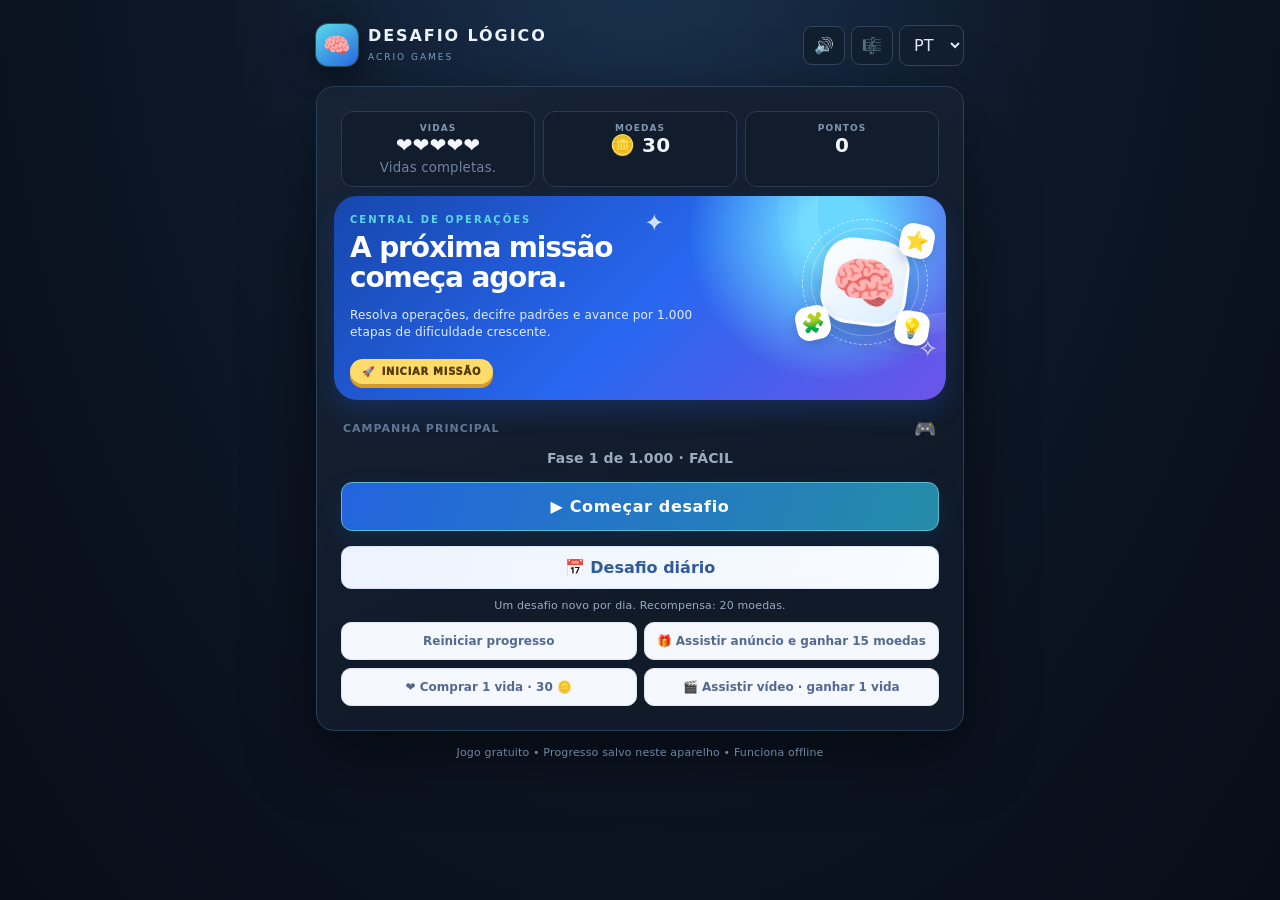
==== projetos/desafio-logico/index.html @ e04dd83b "Corrige JavaScript do Desafio Lógico para reativar os botões" ====
<!doctype html>
<html lang="pt-BR"><head>
<meta charset="utf-8"><meta name="viewport" content="width=device-width,initial-scale=1,maximum-scale=1,user-scalable=no,viewport-fit=cover">
<meta name="theme-color" content="#101b3d"><title>Desafio Lógico</title>
<style>
:root{--navy:#101b3d;--blue:#2867f0;--cyan:#73d5ff;--paper:#f3f6ff;--ink:#172344;--muted:#71809f;--green:#1caa76;--red:#e65b68}
*{box-sizing:border-box}body{margin:0;background:linear-gradient(145deg,#101b3d,#172d62 55%,#214b91);font-family:system-ui,-apple-system,Segoe UI,sans-serif;color:white;min-height:100vh}
button,select{font:inherit}button{border:0;cursor:pointer}.shell{max-width:620px;margin:auto;padding:18px 16px calc(24px + env(safe-area-inset-bottom))}.top{display:flex;align-items:center;justify-content:space-between;margin-bottom:18px}.brand{display:flex;align-items:center;gap:10px}.logo{width:42px;height:42px;border-radius:14px;background:linear-gradient(135deg,#73d5ff,#2867f0);display:grid;place-items:center;font-size:22px;box-shadow:0 8px 24px #07132d66}.brand b{display:block;font-size:17px;letter-spacing:.3px}.brand small{color:#b9c9ef;font-size:11px;letter-spacing:1.5px}.lang{background:#ffffff18;color:white;border:1px solid #ffffff35;border-radius:12px;padding:9px 10px}.panel{background:linear-gradient(160deg,#fff,#f1f5ff);color:var(--ink);border:1px solid #ffffffaa;border-radius:28px;padding:21px;box-shadow:0 18px 45px #07132d55}.stats{display:grid;grid-template-columns:repeat(3,1fr);gap:9px;margin-bottom:18px}.stat{background:linear-gradient(145deg,#eaf1ff,#dce8ff);border:1px solid #d4e1ff;border-radius:17px;padding:11px 8px;text-align:center;box-shadow:inset 0 1px #fff}.stat span{display:block;color:var(--muted);font-size:11px}.stat strong{font-size:19px}.screen{display:none}.screen.active{display:block}.eyebrow{font-size:11px;letter-spacing:1.4px;color:var(--blue);font-weight:800}.title{font-size:27px;line-height:1.1;margin:7px 0 8px}.sub{color:var(--muted);font-size:14px;line-height:1.5}.levels{display:grid;gap:10px;margin:22px 0}.level{padding:16px;border-radius:18px;background:linear-gradient(110deg,#fff,#f4f7ff);border:1.5px solid #dce5ff;text-align:left;color:var(--ink);display:flex;justify-content:space-between;align-items:center;box-shadow:0 5px 14px #243e7510;transition:transform .16s,box-shadow .16s}.level:hover{transform:translateY(-2px);box-shadow:0 9px 20px #243e7520}.level strong{display:block}.level small{color:var(--muted)}.level:active,.answer:active,.primary:active{transform:scale(.98)}.primary{width:100%;background:linear-gradient(110deg,#2867f0,#4388ff);color:white;padding:15px;border-radius:15px;font-weight:800;box-shadow:0 8px 18px #2867f044}.secondary{background:#e8eeff;color:#2454bc;padding:12px 14px;border-radius:13px;font-weight:700}.question-head{display:flex;justify-content:space-between;align-items:center;margin-bottom:14px}.progress{height:7px;background:#dce5f8;border-radius:10px;overflow:hidden;margin:12px 0 20px}.progress i{display:block;height:100%;background:linear-gradient(90deg,#2867f0,#70d4ff);width:0}.question{font-size:22px;line-height:1.4;font-weight:850;margin:14px 0 22px;padding:18px;border-radius:18px;background:linear-gradient(135deg,#eaf2ff,#f5f8ff);border:1px solid #dce7ff}.answers{display:grid;gap:10px}.answer{background:#fff;border:1.5px solid #dce5ff;color:var(--ink);border-radius:16px;padding:15px;text-align:left;font-weight:700;display:flex;gap:11px;align-items:center;box-shadow:0 4px 10px #203d7010;transition:transform .14s,border-color .14s}.answer:hover{transform:translateY(-1px);border-color:#8eb4ff}.answer em{font-style:normal;background:#edf2ff;color:#2867f0;border-radius:8px;padding:5px 8px;font-size:12px}.answer.correct{border-color:#1caa76;background:#e7f8f1}.answer.wrong{border-color:#e65b68;background:#fff0f1}.feedback{min-height:24px;font-weight:700;margin:13px 0;color:var(--green)}.tools{display:grid;grid-template-columns:repeat(2,minmax(0,1fr));gap:9px;margin-top:13px}.tools button{width:100%;min-height:44px}.banner-slot{height:64px;min-height:64px;margin:14px 0 0;border-radius:14px;background:#e9eef9;border:1px dashed #c5d2eb;color:#8795b1;display:flex;align-items:center;justify-content:center;font-size:10px;letter-spacing:1px;text-transform:uppercase}.smallnote{text-align:center;color:#9db2dc;font-size:11px;margin-top:15px}.result{text-align:center;padding:16px 0}.result .big{font-size:54px}.result h2{font-size:26px;margin:8px 0}.result p{color:var(--muted)}.hidden{display:none!important}.tag{background:#e8eeff;color:#2454bc;border-radius:99px;padding:6px 10px;font-size:12px;font-weight:800}.row{display:flex;align-items:center;justify-content:space-between;gap:8px}.toast{position:fixed;bottom:22px;left:50%;transform:translateX(-50%);background:#07132d;color:white;padding:12px 18px;border-radius:99px;box-shadow:0 8px 24px #0005;font-size:13px;opacity:0;pointer-events:none;transition:.2s}.toast.show{opacity:1}


.pair-stage{margin-top:10px}.pair-emblem{width:62px;height:62px;flex:none;display:grid;place-items:center;border-radius:19px;background:#fff;font-size:34px;box-shadow:0 5px 15px #283f6b18}.pair-progress{height:7px;border-radius:99px;background:#d4e0f3;overflow:hidden;margin-top:9px;min-width:140px}.pair-progress i{display:block;height:100%;border-radius:99px;background:linear-gradient(90deg,#2867f0,#72d4ff)}.pair-grid{display:grid;grid-template-columns:repeat(4,minmax(0,1fr));gap:9px}.pair-card{min-width:0;aspect-ratio:1;border:2px solid #d7e3f5;border-radius:17px;background:linear-gradient(145deg,#3b67bd,#203d78);color:white;display:grid;place-items:center;align-content:center;gap:2px;box-shadow:0 5px 12px #243d6420;transition:transform .16s,background .16s}.pair-card span{font-size:28px}.pair-card small{font-size:9px;color:#dce9ff}.pair-card.pair-open{background:linear-gradient(145deg,#fff,#eaf2ff);color:#29436e;border-color:#8bb4f4;transform:translateY(-2px)}.pair-card.pair-matched{background:linear-gradient(145deg,#e8fff4,#c9f5df);color:#16865d;border-color:#5ac89b}.mini-clues{background:linear-gradient(110deg,#edf4ff,#f8faff);border:1px solid #dce7f8;border-radius:13px;padding:11px;color:#4e6485;font-size:12px}.mini-order-row select{max-width:145px;border:1px solid #cbd9ee;border-radius:10px;background:#f6f9ff;color:#2c456c;padding:9px;font-weight:700}

.visual-stage{display:flex;align-items:center;gap:14px;padding:16px;margin:12px 0;border-radius:22px;background:linear-gradient(135deg,#eaf4ff,#dbeaff 55%,#f5f8ff);border:1px solid #cbdcf8;box-shadow:0 8px 20px #294a7b18;color:#213b68;overflow:hidden}
.visual-stage p{margin:5px 0 0;color:#637795;font-size:12px;line-height:1.4}.visual-kicker{font-size:10px;letter-spacing:1.2px;font-weight:950;color:#2867f0;margin-bottom:5px}.visual-stage strong{font-size:15px}.visual-choice-title{text-align:center;color:#637795;font-size:11px;font-weight:950;letter-spacing:1.2px;margin:15px 0 8px}.visual-choice-grid{display:grid;grid-template-columns:repeat(2,minmax(0,1fr));gap:10px}.visual-choice{position:relative;min-height:90px;padding:12px 8px;border:2px solid #d9e5f8;border-radius:18px;background:linear-gradient(150deg,#fff,#edf4ff);color:#243c65;display:flex;flex-direction:column;align-items:center;justify-content:center;gap:5px;box-shadow:0 5px 12px #243d6414;transition:transform .15s,border-color .15s}.visual-choice:active{transform:scale(.97)}.visual-choice b{font-size:14px}.visual-choice small{font-size:9px;letter-spacing:1px;color:#8a9bb8;font-weight:900}.visual-choice-icon{font-size:30px}.choice-miss{border-color:#e65b68!important;background:#fff0f1!important;opacity:.72}.visual-question-mark{width:64px;height:64px;display:grid;place-items:center;border-radius:20px;background:#2867f0;color:white;font-size:38px;font-weight:950;box-shadow:0 8px 16px #2867f044}.calendar-stage{display:block}.calendar-week{display:grid;grid-template-columns:repeat(4,minmax(0,1fr));gap:6px;margin-top:12px}.calendar-day{min-width:0;padding:8px 3px;border-radius:12px;border:1px solid #cfddf2;background:#fff;color:#29436e;display:grid;gap:5px;text-align:center}.calendar-day small{color:#8a9bb8;font-size:9px}.calendar-day b{font-size:11px;overflow-wrap:anywhere}.calendar-day span{color:#2867f0;font-size:15px}.calendar-options{margin-top:10px}.equation-stage{display:block;text-align:center}.equation-board{display:flex;justify-content:center;align-items:center;gap:10px;margin:12px 0}.equation-board span,.equation-board strong{min-width:48px;height:54px;display:grid;place-items:center;background:white;border:2px solid #cbdcf8;border-radius:15px;font-size:27px;color:#25446f;box-shadow:0 4px 10px #243d6414}.equation-board i{font-style:normal;color:#2867f0;font-size:24px;font-weight:950}.equation-board strong{background:#2867f0;color:white;border-color:#2867f0}.alert-stage{background:linear-gradient(120deg,#fff0e6,#ffe1d3 60%,#fff7ef);border-color:#ffd1bd}.alert-symbol{width:70px;height:70px;flex:none;border-radius:20px;background:#fff8f0;display:grid;place-items:center;font-size:39px;box-shadow:0 5px 15px #b65a3020}.alert-stage .visual-kicker{color:#c45d36}.workshop-stage{display:block;text-align:center;background:linear-gradient(135deg,#e7f5ff,#e6edf7)}.workshop-art{font-size:26px;line-height:1.9;background:#fff;border:1px solid #d6e4f2;border-radius:16px;padding:8px;margin-bottom:10px}.analogy-stage{display:block;text-align:center;background:linear-gradient(135deg,#f2edff,#e9f1ff)}.analogy-pair{display:flex;align-items:center;justify-content:center;gap:24px}.analogy-pair span,.analogy-pair strong{width:62px;height:62px;display:grid;place-items:center;border-radius:18px;background:white;box-shadow:0 5px 15px #283f6b18;font-size:34px}.analogy-pair b{color:#2867f0;font-size:24px}.analogy-pair strong{background:#2867f0;color:#fff}.analogy-link{font-size:9px;font-weight:950;letter-spacing:2px;color:#8292b0;margin:8px}.category-stage,.recipe-stage,.inventory-stage{width:100%}.category-icon,.recipe-pot,.inventory-backpack{width:66px;height:66px;flex:none;display:grid;place-items:center;border-radius:20px;background:#fff;font-size:38px;box-shadow:0 5px 15px #283f6b18}.category-stage strong{font-size:20px;color:#2867f0}.category-grid{display:grid;grid-template-columns:repeat(4,minmax(0,1fr));gap:8px}.category-item{min-width:0;min-height:78px;border:2px solid #dce6f5;border-radius:16px;background:linear-gradient(145deg,#fff,#f0f5ff);color:#29436e;display:grid;place-items:center;gap:2px}.category-item span{font-size:30px}.category-item small{font-size:8px;font-weight:950;letter-spacing:.7px;color:#8191ac}.category-item.is-selected{border-color:#2867f0;background:#e5efff;box-shadow:0 0 0 3px #2867f018}.recipe-list{display:grid;gap:8px}.recipe-step{display:grid;grid-template-columns:30px 38px 1fr 20px;align-items:center;gap:8px;text-align:left;padding:9px;border-radius:15px;border:2px solid #dce6f5;background:#fff;color:#304665;min-height:60px}.recipe-step b{font-size:12px}.recipe-number{width:28px;height:28px;display:grid;place-items:center;border-radius:9px;background:#e9f0ff;color:#2867f0;font-weight:950}.recipe-emoji{font-size:25px}.recipe-arrows{color:#8294b3;font-size:19px}.recipe-step.is-picked{border-color:#2867f0;background:#edf4ff}.inventory-grid{display:grid;grid-template-columns:repeat(3,minmax(0,1fr));gap:9px}.inventory-item{min-width:0;min-height:102px;padding:9px 4px;border-radius:17px;border:2px solid #dce6f5;background:linear-gradient(145deg,#fff,#edf4ff);color:#304665;display:grid;place-items:center;gap:3px}.inventory-item span{font-size:31px}.inventory-item b{font-size:8px;letter-spacing:.5px}.inventory-item small{font-size:8px;color:#8495b0;font-weight:900}.inventory-item.is-found{border-color:#1caa76;background:#e7f8f1}.sequence-stage{display:block}.sequence-track{display:flex;justify-content:center;align-items:center;gap:5px;flex-wrap:wrap;margin:10px 0}.sequence-node{width:43px;height:54px;border-radius:13px;background:#fff;border:1px solid #cbdcf8;display:grid;place-items:center;align-content:center;gap:2px;box-shadow:0 4px 10px #243d6412}.sequence-node small{font-size:8px;color:#8798b5}.sequence-node b{font-size:23px;color:#29436e}.sequence-next{border:2px dashed #2867f0;background:#eef4ff}.sequence-option{min-height:76px}
.cipher-stage{margin:0 0 12px}.cipher-lock{font-size:36px;width:58px;height:58px;display:grid;place-items:center;border-radius:17px;background:#fff;box-shadow:0 5px 15px #283f6b18}

#playArea{margin:14px 0 10px}.mini-instructions{font-size:14px;color:#52617f;line-height:1.45;margin:0 0 14px}.mini-board{display:grid;gap:9px;justify-content:center;margin:14px auto}.scene-heading{text-align:center;font-weight:950;color:#35547d;margin:8px 0}.scene-world{position:relative;width:100%;max-width:440px;height:280px;margin:12px auto;border:4px solid #fff;border-radius:22px;overflow:hidden;background:linear-gradient(#bfe8ff 0 60%,#b5d68c 60%);box-shadow:0 9px 22px #243d6425}.scene-window{position:absolute;left:5%;top:7%;width:23%;height:34%;border:7px solid #fff;background:linear-gradient(#83d0f5,#e6f8ff);border-radius:10px;font-size:25px;text-align:center}.scene-world.scene-garden{background:linear-gradient(#a9e0ff 0 52%,#7dbd67 52%)}.scene-world.scene-kitchen{background:linear-gradient(135deg,#fff1c9,#f4c98c 62%,#c9915d 62%)}.scene-world.scene-coast{background:linear-gradient(#82d4f5 0 48%,#38a6c7 48% 68%,#e5c48b 68%)}.scene-world.scene-library{background:linear-gradient(135deg,#9d7554,#e2c39b 55%,#98633f 55%)}.scene-world.scene-workshop{background:linear-gradient(135deg,#b7c6d3,#dce6e9 58%,#8d9ba5 58%)}.scene-world.scene-garden .scene-floor{background:#68a954}.scene-world.scene-coast .scene-floor{background:#d9b477}.scene-world.scene-library .scene-floor{background:#835638}.scene-world.scene-workshop .scene-floor{background:#74818b}.scene-picture{position:absolute;right:7%;top:7%;font-size:32px}.scene-shelf{position:absolute;right:4%;top:39%;width:35%;height:9px;background:#9d6847;border-radius:5px}.scene-sofa{position:absolute;left:3%;top:52%;font-size:54px}.scene-rug{position:absolute;left:26%;bottom:5%;width:48%;height:20%;border-radius:50%;background:#e8bd82;border:5px solid #d99c66}.scene-table{position:absolute;right:8%;top:58%;font-size:40px}.scene-plant{position:absolute;left:43%;top:38%;font-size:36px}.scene-floor{position:absolute;bottom:0;height:18%;width:100%;background:linear-gradient(#c88c59,#a96c48);opacity:.45}.object-art{display:inline-grid;place-items:center;width:100%;height:100%;min-width:0;min-height:0}.object-art svg{width:100%;height:100%;max-width:76px;max-height:76px;filter:drop-shadow(0 3px 3px #26384a35)}.scene-object .object-art{padding:4px}.shadow-target .object-art{width:112px;height:112px}.shadow-option .object-art{width:64px;height:64px}.scene-object{position:absolute;z-index:3;transform:translate(-50%,-50%);border:0;background:#ffffffc9;border-radius:50%;width:42px;height:42px;font-size:25px;display:grid;place-items:center;box-shadow:0 3px 8px #243d6430}.scene-object.scene-found{outline:4px solid #1caa76;background:#d9ffed}.scene-object.scene-miss{opacity:.35;filter:grayscale(1)}.detective-board{max-width:440px;margin:10px auto}.detective-evidence{background:#fff8df;border:2px dashed #c49b53;border-radius:15px;padding:12px;color:#4f432e;font-size:13px;line-height:1.5}.detective-evidence p{margin:6px 0 0}.suspect-list{display:grid;gap:8px;margin-top:12px}.suspect-card{display:flex;align-items:center;gap:12px;width:100%;text-align:left;padding:10px 14px;border-radius:18px;border:2px solid #d7e2ef;background:linear-gradient(110deg,#fff,#eaf3ff);box-shadow:0 4px 10px #203d7010}.suspect-face{font-size:36px;width:54px;height:54px;display:grid;place-items:center;background:#dceeff;border-radius:50%;flex:none}.suspect-info{display:grid;gap:3px;flex:1}.suspect-info b{font-size:16px;color:#243c65}.suspect-info small{font-size:12px;color:#64748b}.suspect-arrow{font-size:28px;color:#6484b1}.suspect-card.suspect-wrong{opacity:.45}.scene-caption{text-align:center;color:#536b8d;font-weight:800;font-size:12px;margin:8px 0}.scene-compare{display:grid;gap:12px}.scene-card{background:#fff;border:1px solid #dce6f4;border-radius:17px;padding:8px;text-align:center}.scene-card>b{display:block;color:#60718d;font-size:10px;letter-spacing:1px;margin-bottom:4px}.scene-card .scene-world{height:235px;margin:0 auto}.scene-card .scene-object{width:34px;height:34px;font-size:21px}@media(max-width:390px){.scene-world{height:245px}.scene-card .scene-world{height:220px}}.mini-piece{min-width:0;min-height:68px;border:2px solid #d7e2fa;border-radius:16px;background:linear-gradient(145deg,#fff,#edf3ff);color:#20345f;font-size:28px;font-weight:850;display:grid;place-items:center;box-shadow:0 4px 10px #203d7010;touch-action:manipulation}.mini-piece:active{transform:scale(.96)}.mini-piece.selected{border-color:#2867f0;background:#e8f0ff}.mini-piece.done{border-color:#1caa76;background:#e7f8f1}.mini-piece.blocked{background:#29385d;color:#fff;border-color:#53658e}.mini-piece.player{background:#dff4ff;border-color:#2795cf}.mini-piece.goal{background:#e4f8ed;border-color:#1caa76}.mini-pad{width:100%;aspect-ratio:1;border-radius:14px;border:2px solid #d4def3;background:#e9efff;color:#23365f;font-size:24px;font-weight:800}.mini-pad.flash{background:#2867f0;color:white;border-color:#73d5ff;box-shadow:0 0 0 5px #2867f022}.mini-pad:disabled{opacity:1}.mini-controls{display:flex;gap:8px;justify-content:center;flex-wrap:wrap;margin:12px 0}.mini-controls button{min-width:54px;min-height:48px}.mini-clues{display:flex;justify-content:space-between;gap:5px;color:#61708f;font-size:11px;font-weight:800;margin:5px 0}.mini-order{display:grid;gap:8px}.mini-order-row{display:grid;grid-template-columns:1fr auto auto;gap:7px;align-items:center;background:#fff;border:1px solid #dce5ff;padding:8px;border-radius:13px}.mini-order-row button{padding:9px 12px;border-radius:10px;background:#e8eeff;color:#2454bc;font-weight:900}.mini-status{text-align:center;color:#52617f;font-size:13px;font-weight:750;min-height:22px;margin:8px 0}.mini-primary{background:linear-gradient(110deg,#2867f0,#4388ff);color:#fff;padding:13px 18px;border-radius:13px;font-weight:850}#eliminateBtn,#adEliminateBtn{display:none!important}#revealBtn,#adRevealBtn{display:none}@media(max-width:390px){.mini-piece{min-height:58px}.mini-board{gap:7px}} .home-secondary-tools{display:grid;grid-template-columns:1fr 1fr;gap:7px;margin-top:8px}.home-secondary-tools button{width:100%;margin:0!important;min-height:38px;padding:8px 6px;font-size:12px}.screen#home .sub#homeSub{margin:6px 0 10px}.screen#home .levels{margin:12px 0 8px}.screen#home .level{min-height:58px}.screen#home #dailyStatus{font-size:11px}.screen#home #dailyBtn{margin-top:5px!important}.home-life-tools{margin-top:7px}.home-life-tools{display:grid;grid-template-columns:1fr 1fr;gap:7px;margin-top:8px}.home-life-tools button{font-size:12px;padding:9px 6px;min-height:38px}
@media(max-width:480px){.shell{padding:7px 9px calc(8px + env(safe-area-inset-bottom))}.top{gap:5px;margin-bottom:7px}.brand{gap:6px}.logo{width:32px;height:32px;border-radius:10px;font-size:18px}.brand b{font-size:14px}.brand small{font-size:9px;letter-spacing:1px}.lang{padding:6px 7px;border-radius:9px;font-size:12px}.panel{padding:11px;border-radius:19px}.stats{gap:5px;margin-bottom:8px}.stat{padding:6px 3px;border-radius:11px}.stat span{font-size:9px}.stat strong{font-size:15px}.stat small{font-size:8px!important}.title{font-size:21px;margin:4px 0}.sub{font-size:12px;line-height:1.3}.levels{gap:6px;margin:10px 0}.level{padding:9px 11px;border-radius:13px}.level small{font-size:10px}.level strong{font-size:13px}.primary{padding:10px;border-radius:12px;font-size:13px}.secondary{padding:8px 9px;border-radius:10px;font-size:11px}.screen#game .question-head{margin-bottom:5px}.progress{height:5px;margin:6px 0 9px}.eyebrow{font-size:9px;letter-spacing:1px}.question{font-size:17px;line-height:1.25;margin:7px 0 9px;padding:10px;border-radius:13px}.answers{gap:6px}.answer{padding:8px 9px;border-radius:11px;font-size:12px;gap:7px}.answer em{padding:3px 6px;font-size:10px}.feedback{min-height:17px;font-size:11px;margin:5px 0}.tools{gap:5px;margin-top:6px}.tools button{min-height:34px;padding:6px 5px;font-size:10px;border-radius:9px}.tools button[style*="width:100%"]{grid-column:1/-1;margin-top:0!important}#playArea{margin:5px 0 4px}.mini-instructions{font-size:12px;line-height:1.25;margin:0 0 7px}.mini-board{gap:5px;margin:6px auto}.mini-piece{min-height:43px;border-radius:10px;font-size:21px}.mini-pad{font-size:18px;border-radius:9px}.mini-controls{gap:5px;margin:6px 0}.mini-controls button{min-width:42px;min-height:38px;padding:6px 10px}.mini-clues{font-size:9px;margin:3px 0}.mini-order{gap:4px}.mini-order-row{padding:5px;border-radius:9px;gap:4px;font-size:11px}.mini-order-row button{padding:5px 8px}.mini-status{font-size:11px;min-height:16px;margin:4px 0}.smallnote{font-size:9px;margin-top:5px}}
@media(max-height:760px) and (max-width:480px){.shell{padding-top:4px}.top{margin-bottom:4px}.panel{padding:8px}.stats{margin-bottom:5px}.stat{padding:4px 2px}.levels{margin:7px 0;gap:5px}.level{padding:7px 9px}.question{padding:8px;margin:5px 0 7px}.tools button{min-height:31px}.mini-piece{min-height:38px}.mini-controls button{min-height:34px}}
\n/* Layout responsivo: adapta os tabuleiros à largura real do aparelho */\nhtml,body{width:100%;max-width:100%;overflow-x:hidden}*,*::before,*::after{box-sizing:border-box}.shell{width:100%;max-width:560px;margin-inline:auto;min-height:100svh;padding-left:clamp(8px,3vw,16px);padding-right:clamp(8px,3vw,16px)}.panel{width:100%;min-width:0}.screen{min-width:0}.screen#game .question-head,.screen#game #playArea,.screen#game .tools{width:100%;min-width:0}.mini-board{width:min(100%,340px);max-width:100%;grid-template-columns:repeat(3,minmax(0,1fr))!important}.mini-board[style*="repeat(4,58px)"]{grid-template-columns:repeat(4,minmax(0,1fr))!important;max-width:300px}.mini-board[style*="repeat(3,74px)"]{grid-template-columns:repeat(3,minmax(0,1fr))!important;max-width:300px}.mini-piece,.mini-pad{min-width:0;max-width:100%}.mini-instructions,.mini-clues,.mini-status{overflow-wrap:anywhere}.mini-order-row{min-width:0}.mini-order-row strong{min-width:0;overflow-wrap:anywhere}@media(max-width:360px){.shell{padding-left:6px;padding-right:6px}.panel{padding:9px}.stats{gap:3px}.stat strong{font-size:14px}.tools{grid-template-columns:repeat(2,minmax(0,1fr))}.tools button{font-size:10px;padding-inline:4px}.mini-board{gap:5px}.mini-piece{min-height:40px;font-size:19px}.mini-pad{font-size:17px}.mini-instructions{font-size:11px}.mini-clues{font-size:9px}}@media(max-height:700px) and (max-width:480px){.shell{padding-top:3px}.top{margin-bottom:3px}.panel{padding:7px}.stats{margin-bottom:4px}.question{font-size:15px;line-height:1.2;margin:4px 0 6px;padding:7px}.tools{gap:4px;margin-top:4px}.tools button{min-height:30px}.mini-board{margin:4px auto;gap:4px}.mini-piece{min-height:35px}.mini-controls{margin:4px 0}.mini-controls button{min-height:31px}}@media(min-width:481px){.shell{max-width:560px}}
/* Ajustes finais de segurança e adaptação para telas pequenas */
html,body{width:100%;max-width:100%;overflow-x:hidden}
.shell{padding-top:calc(env(safe-area-inset-top) + clamp(8px,2.5vh,18px))}
.top{display:flex;align-items:center;justify-content:space-between;gap:8px;flex-wrap:wrap}
.brand{flex:1 1 auto;min-width:0}
.top-actions{display:flex;align-items:center;justify-content:flex-end;gap:6px;flex:0 0 auto}
.top-actions .lang{min-height:36px}
@media(max-width:380px){
 .top{gap:6px}
 .brand{gap:6px}
 .brand b{font-size:13px}
 .brand small{font-size:9px}
 .top-actions{gap:4px}
 .top-actions .lang{padding:6px 6px;min-height:34px;font-size:11px}
}
@media(min-width:600px){.shell{max-width:560px}}
.shadow-case{position:relative;overflow:hidden;margin:14px auto 18px;padding:15px 14px 13px;max-width:440px;border-radius:24px;background:radial-gradient(circle at 50% 25%,#526b9d 0,#263b67 48%,#172746 100%);border:1px solid #8299c7;box-shadow:0 16px 30px #17274638,inset 0 1px #ffffff30;color:#fff}.shadow-case:before{content:"";position:absolute;inset:0;background:repeating-linear-gradient(135deg,#ffffff08 0 1px,transparent 1px 9px);pointer-events:none}.shadow-case-label{position:relative;text-align:center;font-size:10px;letter-spacing:2px;font-weight:900;color:#c7d9ff}.shadow-target{width:142px;height:142px;margin:12px auto 8px;border-radius:28px;background:radial-gradient(circle,#ffffff20,#ffffff08 65%,transparent 66%);display:grid;place-items:center;font-size:82px;position:relative;filter:drop-shadow(0 12px 8px #0008)}.shadow-target span{filter:none;opacity:1;text-shadow:0 8px 18px #07152f88;transform:scale(1.08);display:inline-block;line-height:1.1}.shadow-target{background:radial-gradient(circle at 50% 35%,#ffffff38,#ffffff12 62%,transparent 68%);border:1px solid #ffffff35}.shadow-target:before{content:"";position:absolute;inset:13px;border-radius:22px;border:1px dashed #d9e6ff55;pointer-events:none}.shadow-target:after{content:"";position:absolute;inset:5px;border:1px solid #ffffff25;border-radius:24px}.shadow-hint{text-align:center;color:#d4e1fa;font-size:12px;margin:7px 0 0;position:relative}.shadow-options{display:grid;grid-template-columns:repeat(3,minmax(0,1fr));gap:10px;max-width:440px;margin:0 auto}.shadow-option{min-height:104px;border-radius:18px;background:linear-gradient(150deg,#fff,#eaf1ff);border:2px solid #d8e4fa;box-shadow:0 7px 16px #1d3a6b18;font-size:46px;color:var(--ink);display:flex;flex-direction:column;align-items:center;justify-content:center;gap:3px;transition:transform .15s,border-color .15s}.shadow-option small{font-size:9px;font-weight:900;letter-spacing:1px;color:#7183a3}.shadow-option:active{transform:scale(.96)}@media(max-width:370px){.shadow-options{gap:7px}.shadow-option{min-height:88px;font-size:38px}}.shadow-option.scene-miss{border-color:#e65b68;opacity:.45}.scene-object.scene-miss{animation:miss .22s ease}.scene-object.scene-found{border-color:#1caa76;background:#dff8ed;box-shadow:0 0 0 4px #1caa7630}.scene-caption{font-weight:750;color:#45618e;text-align:center;margin:14px 0;font-size:14px}.scene-world{isolation:isolate;background:linear-gradient(180deg,#8ed7fa 0%,#c9efff 53%,#7dbd72 54%,#4c985d 100%);border:5px solid #fff;box-shadow:0 14px 28px #18365b30,inset 0 0 0 1px #ffffff90;animation:scene-arrive .45s ease-out}.scene-world:before{content:"";position:absolute;inset:0;background:radial-gradient(ellipse at 50% 100%,#ffffff22,transparent 60%);pointer-events:none}.scene-sky-glow{position:absolute;width:42%;height:35%;right:-8%;top:-8%;background:radial-gradient(circle,#fff9b8aa,transparent 70%);border-radius:50%}.scene-sun{position:absolute;width:42px;height:42px;right:12%;top:10%;border-radius:50%;background:linear-gradient(145deg,#fff7b1,#ffbf62);box-shadow:0 0 0 9px #fff4a733,0 0 32px #ffe18b99}.scene-cloud{position:absolute;z-index:0;width:76px;height:22px;top:24%;left:10%;background:#ffffffc9;border-radius:30px;filter:drop-shadow(0 4px 2px #407c9b18)}.scene-cloud:before,.scene-cloud:after{content:"";position:absolute;bottom:5px;background:inherit;border-radius:50%}.scene-cloud:before{width:34px;height:34px;left:12px}.scene-cloud:after{width:27px;height:27px;right:10px}.cloud-two{left:58%;top:31%;transform:scale(.72)}.scene-hill{position:absolute;z-index:0;bottom:13%;width:75%;height:42%;border-radius:50% 50% 0 0}.hill-back{left:-18%;background:#5caa70}.hill-front{right:-22%;background:#3e925f;height:35%;width:76%}.scene-building{position:absolute;z-index:1;bottom:17%;left:36%;width:30%;height:39%;background:linear-gradient(90deg,#e9b77e,#fff0c9 45%,#d99b61);border:4px solid #fff1d6;border-bottom:0;border-radius:10px 10px 0 0;box-shadow:0 8px 14px #26415a25}.scene-building:before{content:"";position:absolute;left:-12%;top:-18%;width:124%;height:22%;background:#c96f57;clip-path:polygon(50% 0,100% 100%,0 100%)}.scene-building i{position:relative;display:inline-block;width:20%;height:27%;margin:12% 4% 0;background:#80c8df;border:3px solid #fff;border-radius:5px}.scene-tree{position:absolute;z-index:1;bottom:17%;left:9%;width:18px;height:65px;background:#845a3b;border-radius:7px}.scene-tree:before{content:"";position:absolute;width:62px;height:62px;left:-22px;top:-32px;border-radius:48% 52% 48% 52%;background:linear-gradient(135deg,#8bd16e,#318b57);box-shadow:inset -7px -6px #26784a55}.tree-two{left:auto;right:9%;transform:scale(.78)}.scene-lamp{position:absolute;z-index:1;right:24%;bottom:18%;height:88px;width:5px;background:#59677a}.scene-lamp:before{content:"";position:absolute;top:-9px;left:-13px;width:30px;height:24px;border-radius:9px 9px 4px 4px;background:#ffe18b;box-shadow:0 0 22px #ffe18b99}.scene-path{position:absolute;z-index:0;bottom:0;left:37%;width:30%;height:24%;background:#e8cf9b;clip-path:polygon(32% 0,68% 0,100% 100%,0 100%);opacity:.9}.scene-world.scene-kitchen{background:linear-gradient(180deg,#f7d9a4,#fff0d0 52%,#c98f5e 53%)}.scene-world.scene-coast{background:linear-gradient(180deg,#8bd8f5 0 46%,#38a8cb 47% 73%,#e7c58c 74%)}.scene-world.scene-library{background:linear-gradient(180deg,#7b5c54,#c69c76 55%,#6e483c 56%)}.scene-world.scene-workshop{background:linear-gradient(180deg,#8bafc5,#d9e2e7 54%,#74818b 55%)}.scene-world.scene-space{background:radial-gradient(circle at 75% 22%,#fff 0 2px,transparent 3px),radial-gradient(circle at 22% 34%,#fff 0 2px,transparent 3px),radial-gradient(circle at 56% 16%,#fff 0 1px,transparent 2px),linear-gradient(145deg,#101c49,#293d78 58%,#111a3a)}.scene-world.scene-space .scene-hill,.scene-world.scene-space .scene-building,.scene-world.scene-space .scene-tree,.scene-world.scene-space .scene-lamp,.scene-world.scene-space .scene-path{display:none}.scene-world.scene-fair{background:linear-gradient(180deg,#91dafa,#f5d8f1 55%,#6fb77a 56%)}.scene-world.scene-mountain{background:linear-gradient(180deg,#9ed7ef,#eaf5f3 55%,#6a9d70 56%)}.scene-world.scene-mountain .scene-hill{background:#6d8b9b;clip-path:polygon(0 100%,45% 0,100% 100%);border-radius:0}.scene-world.scene-station{background:linear-gradient(180deg,#a9d7ef,#e9eff0 55%,#7f8991 56%)}.scene-world.scene-coast .scene-hill{background:#e3c88e}.scene-world.scene-library .scene-building{background:#b58a65}.scene-world.scene-fair .scene-building{background:linear-gradient(90deg,#ed6d83,#ffd56b,#75c8ed)}.scene-world.scene-station .scene-building{background:#dce6ee}.scene-world .scene-floor{z-index:1;bottom:0;height:13%;background:linear-gradient(#ffffff20,#00000012)}.scene-object{width:46px;height:46px;font-size:27px;background:linear-gradient(145deg,#ffffffed,#e8f2ffed);border:2px solid #fff;box-shadow:0 5px 12px #142e4f45;transition:transform .16s,box-shadow .16s}.scene-object:active{transform:translate(-50%,-50%) rotate(0deg) scale(1.18)}.scene-object.scene-found{outline:4px solid #32d49a;background:#dcfff0;animation:scene-found-pop .28s ease}.scene-object.scene-miss{animation:scene-miss-shake .25s ease}@keyframes scene-arrive{from{opacity:.65;transform:scale(.97)}to{opacity:1;transform:scale(1)}}@keyframes scene-found-pop{50%{transform:translate(-50%,-50%) scale(1.24)}}@keyframes scene-miss-shake{25%{transform:translate(-58%,-50%)}75%{transform:translate(-42%,-50%)}}.scene-heading{font-size:14px;letter-spacing:1.2px;text-transform:uppercase;background:linear-gradient(90deg,#edf5ff,#fff);padding:9px 14px;border-radius:999px;max-width:fit-content;margin:10px auto;color:#35547d}.scene-caption{font-size:13px;background:#edf4ff;border-radius:999px;padding:8px 14px;max-width:fit-content;margin:12px auto}.shadow-target{animation:shadow-pulse 2.8s ease-in-out infinite}@keyframes shadow-pulse{50%{box-shadow:0 12px 35px #101b3d70,0 0 0 8px #8aa9e833}}.mini-primary{box-shadow:0 7px 16px #2867f044;transition:transform .15s,box-shadow .15s}.mini-primary:active{transform:translateY(2px) scale(.98)}.mini-piece{transition:transform .15s,border-color .15s,box-shadow .15s}.mini-piece:active{box-shadow:0 0 0 4px #2867f022}.balance-stage{max-width:420px;margin:12px auto;padding:18px 14px 16px;border-radius:24px;background:linear-gradient(160deg,#f3f8ff,#dceaff);border:1px solid #cfdef5;box-shadow:inset 0 1px #fff,0 12px 25px #1d3a6b18}.balance-readout{display:grid;gap:6px;text-align:center;color:#42618f}.balance-readout span{font-size:10px;font-weight:900;letter-spacing:1.4px}.balance-readout b{font-size:15px}.balance-beam{height:14px;width:78%;margin:78px auto 0;position:relative;border-radius:20px;background:linear-gradient(#f8c66c,#c78338);border:2px solid #a96e34;box-shadow:0 5px 9px #6c492d35;transform-origin:50% 50%;transition:transform .5s cubic-bezier(.2,.8,.2,1)}.balance-beam.tilt-left{transform:rotate(-8deg)}.balance-beam.tilt-right{transform:rotate(8deg)}.balance-pan{position:absolute;top:-70px;width:82px;height:65px;border:3px solid #8a9db8;border-top:0;border-radius:0 0 42px 42px;background:linear-gradient(#dceeffaa,#9fc5f1aa);display:flex;flex-direction:column;align-items:center;justify-content:center;color:#23436f;box-shadow:inset 0 -6px #8ab1dc55}.balance-pan:before{content:"";position:absolute;top:-13px;left:50%;height:13px;width:3px;background:#8a9db8}.balance-pan strong{font-size:22px}.balance-pan small{font-size:10px;font-weight:800}.pan-left{left:-5px}.pan-right{right:-5px}.balance-pivot{width:0;height:0;margin:0 auto;border-left:29px solid transparent;border-right:29px solid transparent;border-bottom:63px solid #7189ad;filter:drop-shadow(0 4px 3px #29446b30)}.balance-base{width:116px;height:12px;border-radius:50%;margin:-1px auto 0;background:#8299ba;box-shadow:0 4px 0 #647c9e}.balance-options{display:grid;grid-template-columns:1fr 1fr;gap:10px;margin-top:28px}.balance-choice{min-height:54px;border-radius:15px;border:2px solid #c5d8f2;background:linear-gradient(#fff,#edf4ff);font-weight:900;color:#315582}.balance-choice:active{transform:scale(.97)}.balance-choice.balance-wrong{border-color:#e46b78;opacity:.5}.transform-arena{display:grid;grid-template-columns:1fr auto 1fr;align-items:center;gap:8px;max-width:440px;margin:14px auto}.transform-card{min-width:0;padding:12px 8px;border-radius:19px;border:2px solid #cbdcf5;background:linear-gradient(145deg,#fff,#eaf3ff);text-align:center;box-shadow:0 7px 17px #1b3a6b14}.transform-card>span{font-size:10px;font-weight:950;letter-spacing:1.1px;color:#53719b}.transform-shape{height:124px;display:grid;place-items:center;transition:transform .28s cubic-bezier(.2,.8,.2,1)}.transform-shape svg{width:94px;height:94px;overflow:visible;filter:drop-shadow(0 6px 5px #244d8935)}.transform-card small{font-size:10px;color:#7587a4}.transform-goal{border-style:dashed;background:linear-gradient(145deg,#f4fff9,#e4f6ef)}.transform-goal .transform-shape svg path{fill:#78c9a5;stroke:#318b6b}.transform-arrow{font-size:25px;color:#6385b6}.transform-controls .mini-piece{font-size:13px;font-weight:850}.transform-controls .mini-primary{min-width:120px}@media(max-width:370px){.transform-arena{gap:4px}.transform-shape{height:104px}.transform-shape svg{width:78px;height:78px}.transform-card{padding:9px 4px}}.mini-instructions{font-size:16px;line-height:1.45;font-weight:750;color:#263f68;text-align:center;max-width:460px;margin:12px auto 16px}.mini-clues{background:linear-gradient(120deg,#fff8df,#fff);border:1px solid #f0dfad;border-radius:15px;padding:12px 14px;color:#70552a;box-shadow:0 5px 13px #9b773016}.mini-order-row{box-shadow:0 4px 12px #1d3a6b0c;border:1px solid #d5e2f5}.mini-order-row strong{font-size:15px;letter-spacing:1.5px;color:#2d4c7c}.mini-order-row span{background:#edf5ff;border-radius:999px;padding:6px 9px;font-weight:900;color:#32609a;font-size:12px}.mini-controls input:focus{outline:4px solid #2867f022;border-color:#2867f0}.mini-status{padding:7px 10px;border-radius:12px}.mini-status:not(:empty){background:#f0f5ff}.scene-world.scene-space .scene-sun{background:radial-gradient(circle,#fff 0 8%,#b6c9ff 10%,#6d83d4 42%,transparent 70%);box-shadow:0 0 35px #9db4ff}.scene-world.scene-space .scene-cloud{background:#7c8fc9;opacity:.24}.scene-world.scene-space .scene-hill{display:block;background:linear-gradient(135deg,#5d6cb3,#26366f);height:28%;border-radius:50% 50% 0 0}.scene-world.scene-space .scene-hill.hill-back{left:-20%;bottom:0}.scene-world.scene-space .scene-hill.hill-front{right:-22%;bottom:0}.scene-world.scene-space .scene-object{background:#ffffffeb}.scene-world.scene-mountain .scene-building{display:none}.scene-world.scene-mountain .scene-tree{background:#72583f}.scene-world.scene-mountain .scene-tree:before{background:linear-gradient(135deg,#527e68,#234e48);clip-path:polygon(50% 0,100% 100%,0 100%);border-radius:0}.scene-world.scene-coast .scene-building{display:none}.scene-world.scene-coast .scene-tree{display:none}.scene-world.scene-library .scene-sun{background:#f9e2b1;box-shadow:0 0 25px #f9e2b177}.scene-world.scene-workshop .scene-cloud{opacity:.35}.scene-world.scene-fair .scene-sun{background:#fff2a2;box-shadow:0 0 25px #fff2a2aa}
/* Tela inicial: identidade de jogo, sem alterar a lógica das partidas */
#home .home-hero{position:relative;isolation:isolate;overflow:hidden;min-height:204px;margin:-7px -7px 18px;padding:18px 16px 15px;border-radius:23px;background:radial-gradient(circle at 82% 18%,#69d7ff 0 7%,transparent 28%),linear-gradient(135deg,#1747ad 0%,#2867f0 52%,#6c55e8 100%);color:#fff;box-shadow:0 12px 24px #2867f033}
#home .home-hero:before{content:"";position:absolute;z-index:-1;width:210px;height:210px;border:1px solid #ffffff30;border-radius:50%;right:-80px;top:-90px;box-shadow:0 0 0 18px #ffffff0b,0 0 0 38px #ffffff0a}
#home .hero-art{position:absolute;right:12px;top:23px;width:138px;height:126px;display:grid;place-items:center}
#home .hero-mascot{z-index:2;width:86px;height:86px;display:grid;place-items:center;border-radius:29px;background:linear-gradient(145deg,#fff,#dceeff);font-size:54px;box-shadow:0 12px 25px #071d5c55;transform:rotate(7deg);border:3px solid #ffffffa8}
#home .hero-orbit{position:absolute;border:1px dashed #ffffff9c;border-radius:50%;width:126px;height:126px;transform:rotate(-22deg)}#home .orbit-two{width:108px;height:108px;transform:rotate(48deg);border-style:solid;opacity:.55}
#home .hero-float{position:absolute;z-index:3;display:grid;place-items:center;width:34px;height:34px;border-radius:12px;background:#fff;box-shadow:0 5px 12px #071d5c35;font-size:19px}#home .float-one{right:0;top:5px;transform:rotate(12deg)}#home .float-two{left:0;bottom:5px;transform:rotate(-12deg)}#home .float-three{right:5px;bottom:0;transform:rotate(9deg)}
#home .hero-copy{position:relative;z-index:2;max-width:63%;min-height:130px;display:flex;flex-direction:column;justify-content:center}#home .home-hero .eyebrow{color:#d9f5ff;font-size:10px}#home .home-hero .title{color:#fff;font-size:28px;line-height:1.08;margin:8px 0}#home .home-hero .sub{color:#e3edff;font-size:12px;line-height:1.4;margin:0}
#home .hero-ribbon{position:relative;z-index:2;display:inline-flex;align-items:center;gap:7px;margin-top:8px;padding:7px 12px;border-radius:99px;background:#ffdc69;color:#553b0a;font-size:10px;font-weight:950;letter-spacing:.7px;box-shadow:0 4px 0 #d49b2c}
#home .hero-spark{position:absolute;color:#fff;font-size:24px;opacity:.8}.hero-spark-one{right:46%;top:13px}.hero-spark-two{right:8px;bottom:37px}
#home .level-heading{display:flex;align-items:center;justify-content:space-between;margin:0 2px 9px;color:#637795;font-size:11px;font-weight:950;letter-spacing:1px}#home .level-heading span{font-size:18px}
#home .levels{gap:9px;margin:0 0 12px}#home .level{position:relative;min-height:68px;padding:10px 13px;border-radius:18px;border:1.5px solid #dce6f8;gap:11px;justify-content:flex-start;box-shadow:0 5px 0 #dce5f4,0 8px 14px #243e7510;transition:transform .15s,box-shadow .15s}#home .level:active{transform:translateY(3px);box-shadow:0 2px 0 #dce5f4}#home .level-icon{width:43px;height:43px;flex:none;display:grid;place-items:center;border-radius:14px;font-size:25px;background:#e7f7ed}#home .level-copy{display:block;flex:1}#home .level-copy strong{font-size:15px;color:#20365f}#home .level-copy small{display:block;margin-top:3px;font-size:11px;color:#71809f}#home .level-arrow{width:30px;height:30px;display:grid;place-items:center;border-radius:10px;background:#fff;font-size:24px;color:#4169b7}
#home .level-easy{background:linear-gradient(110deg,#f0fff5,#fff);border-color:#c9eed8}#home .level-easy .level-icon{background:#d9f8e4}#home .level-easy .level-arrow{color:#15945c}#home .level-medium{background:linear-gradient(110deg,#fff9e9,#fff)}#home .level-medium .level-icon{background:#fff0c5}#home .level-medium .level-arrow{color:#c18113}#home .level-hard{background:linear-gradient(110deg,#fff0ef,#fff)}#home .level-hard .level-icon{background:#ffe0dc}#home .level-hard .level-arrow{color:#d65b51}
#home #resumeBtn{border-radius:15px;box-shadow:0 5px 0 #194dbb,0 9px 16px #2867f044;font-size:14px;padding:14px}#home #dailyBtn{border:1px solid #d8e4fb;background:linear-gradient(110deg,#edf4ff,#f8fbff);color:#31599e;font-weight:800}#home .home-secondary-tools button,#home .home-life-tools button{border:1px solid #dce5f5;background:#f6f8ff;color:#53698f}
@media(max-width:390px){#home .home-hero{min-height:190px;padding:14px 12px}#home .hero-art{right:2px;transform:scale(.86);transform-origin:right center}#home .hero-copy{max-width:62%;min-height:122px}#home .home-hero .title{font-size:24px}#home .home-hero .sub{font-size:11px}#home .level{min-height:61px;padding:8px 10px}}

/* Identidade visual individual das 35 modalidades */
.mode-banner{--mode-accent:#2867f0;--mode-glow:#dceaff;position:relative;isolation:isolate;display:flex;align-items:center;gap:13px;min-height:86px;margin:0 0 14px;padding:13px 16px;border:1px solid color-mix(in srgb,var(--mode-accent) 24%,white);border-radius:20px;overflow:hidden;background:radial-gradient(circle at 88% 12%,var(--mode-glow) 0 18%,transparent 48%),linear-gradient(125deg,#fff 0%,#f3f7ff 58%,#fff 100%);box-shadow:0 8px 20px #203d7012,inset 0 1px #fff}
.mode-banner:before{content:"";position:absolute;z-index:-1;width:118px;height:118px;right:-24px;bottom:-70px;border:13px solid color-mix(in srgb,var(--mode-accent) 13%,transparent);border-radius:32px;transform:rotate(28deg)}
.mode-banner:after{content:"";position:absolute;z-index:-1;width:48px;height:48px;right:74px;top:-29px;border-radius:50%;background:var(--mode-glow);filter:blur(2px)}
.mode-emblem{width:58px;height:58px;flex:none;display:grid;place-items:center;border-radius:18px;background:linear-gradient(145deg,#fff,var(--mode-glow));border:1px solid color-mix(in srgb,var(--mode-accent) 22%,white);box-shadow:0 5px 13px color-mix(in srgb,var(--mode-accent) 18%,transparent),inset 0 1px #fff;font-size:32px;transform:rotate(-4deg)}
.mode-copy{min-width:0;display:grid;gap:3px}.mode-kicker{font-size:9px;font-weight:950;letter-spacing:1.45px;color:var(--mode-accent)}.mode-name{font-size:16px;line-height:1.15;font-weight:950;color:#1c3156}.mode-subtitle{font-size:11px;line-height:1.3;color:#71809b}
#playArea .visual-stage,#playArea .scene-world,#playArea .calendar-stage,#playArea .equation-stage,#playArea .workshop-stage,#playArea .analogy-stage{box-shadow:0 10px 24px #1d3d7018,inset 0 1px #ffffffa8}
#playArea .mini-piece,#playArea .mini-pad,#playArea .visual-choice,#playArea .category-item,#playArea .inventory-item,#playArea .pair-card{transition:transform .16s ease,box-shadow .16s ease,border-color .16s ease}
#playArea .mini-piece:active,#playArea .mini-pad:active,#playArea .visual-choice:active,#playArea .category-item:active,#playArea .inventory-item:active,#playArea .pair-card:active{transform:translateY(-2px) scale(.98);box-shadow:0 8px 16px #203d7020}
#playArea .mini-instructions{padding:11px 13px;border-left:4px solid var(--mode-accent,#2867f0);border-radius:0 12px 12px 0;background:linear-gradient(90deg,var(--mode-glow,#edf4ff),#fff 78%);color:#344969;font-weight:650}
#playArea .mini-status{border-radius:12px;padding:7px 10px;background:#f1f5fc}
@media(prefers-reduced-motion:no-preference){.mode-emblem{animation:modeFloat 3.8s ease-in-out infinite}@keyframes modeFloat{0%,100%{transform:translateY(0) rotate(-4deg)}50%{transform:translateY(-3px) rotate(2deg)}}}

</style>
<style id="adult-premium-redesign">
:root{color-scheme:dark;--navy:#080d18;--blue:#397bff;--cyan:#57d8e8;--paper:#111a29;--ink:#edf3fb;--muted:#91a0b6;--green:#36c995;--red:#ff6478}
html,body{background:#080d18!important;color:#edf3fb!important}
body{background:radial-gradient(ellipse at 50% -15%,#1b3554 0,#0d1726 48%,#080d18 100%)!important;font-family:Inter,ui-sans-serif,system-ui,-apple-system,"Segoe UI",sans-serif;letter-spacing:.01em}
.shell{max-width:680px;padding:clamp(14px,3vw,24px) 16px calc(28px + env(safe-area-inset-bottom))}
.top{margin-bottom:20px}.logo{border-radius:12px;background:linear-gradient(145deg,#59dce8,#2765df);box-shadow:0 0 0 1px #7ee9f044,0 8px 26px #0008}
.brand b{font-size:16px;letter-spacing:.12em;text-transform:uppercase}.brand small{color:#7e9ab9;letter-spacing:.22em;font-size:9px}
.lang{background:#111e30;color:#dce8f7;border:1px solid #31445e;border-radius:9px}
.panel{background:linear-gradient(155deg,#172437,#101a29 70%);color:#edf3fb;border:1px solid #2b4059;border-radius:18px;padding:clamp(16px,4vw,24px);box-shadow:0 22px 65px #0008}
.stats{gap:8px;margin-bottom:16px}.stat{background:#111d2d;border:1px solid #2a3c53;border-radius:12px;padding:11px 8px;box-shadow:none}
.stat span{color:#8195ae;text-transform:uppercase;letter-spacing:.12em;font-size:9px;font-weight:800}.stat strong{color:#f3f7fc;font-size:20px;font-variant-numeric:tabular-nums}
.eyebrow,.visual-kicker{color:#5ad6e5!important;letter-spacing:.2em;font-size:9px;font-weight:900}
.title{font-size:clamp(25px,6vw,34px);letter-spacing:-.04em;line-height:1.04;color:#f4f7fc}
.sub{color:#9aabc0;line-height:1.55}
.levels{gap:9px;margin:18px 0}.level{background:linear-gradient(110deg,#1a2a3e,#142236);color:#eaf1fa;border:1px solid #30455f;border-radius:13px;padding:15px;box-shadow:none}
.level:hover{border-color:#4e85bb;box-shadow:0 8px 25px #0004}.level small{color:#8ea3bd}
.primary,.mini-primary{background:linear-gradient(110deg,#2364df,#258ca8);color:white;border:1px solid #5abbd0;border-radius:11px;padding:14px 16px;font-weight:850;letter-spacing:.04em;box-shadow:0 8px 24px #1260a533}
.secondary{background:#1a2a3e;color:#c8d9eb;border:1px solid #344c68;border-radius:10px;padding:11px 13px;font-weight:750}
.secondary:hover{background:#223851;border-color:#4a7296}
.question{background:linear-gradient(145deg,#1a2b40,#132033);color:#f2f6fb;border:1px solid #38516e;border-left:3px solid #50c9db;border-radius:13px;font-size:clamp(18px,4.8vw,23px);line-height:1.35;padding:17px;box-shadow:0 12px 30px #0003}
.answer,.visual-choice,.calendar-day,.category-item,.recipe-step,.inventory-item,.mini-piece,.mini-pad,.mini-order-row{background:linear-gradient(145deg,#1b2b40,#142236)!important;color:#e5edf7!important;border:1px solid #354c66!important;border-radius:12px!important;box-shadow:none!important}
.answer em{background:#203e60;color:#75d9e6}.answer.correct,.mini-piece.done,.inventory-item.is-found{background:#12382f!important;border-color:#35c997!important;color:#c9ffeb!important}
.answer.wrong,.choice-miss{background:#3a202b!important;border-color:#fa7182!important}
.feedback{color:#58d9a8}.tag{background:#183a50;color:#74d9e5;border:1px solid #2d687a;border-radius:7px}
.progress,.pair-progress{background:#26384e;border-radius:99px}.progress i,.pair-progress i{background:linear-gradient(90deg,#397bff,#58d8e5)}
.visual-stage,.mini-clues,.detective-evidence,.scene-card{background:linear-gradient(145deg,#1b2b40,#121e2e)!important;color:#dce8f5!important;border:1px solid #354b64!important;border-radius:13px!important;box-shadow:none}
.visual-stage p,.mini-instructions,.scene-caption{color:#9aabc0!important}
.visual-choice-title,.scene-heading{color:#9cb2c9!important}
.visual-choice-icon,.pair-emblem,.category-icon,.recipe-pot,.inventory-backpack,.alert-symbol,.cipher-lock{background:#20354b!important;color:#6bd9e6!important;border:1px solid #3a5975;border-radius:12px!important;box-shadow:none!important}
.visual-question-mark{background:linear-gradient(145deg,#286fe9,#168da5);border-radius:12px}
.equation-board span,.equation-board strong,.sequence-node,.analogy-pair span{background:#1b2b40!important;color:#eaf2fb!important;border:1px solid #3a526d!important;box-shadow:none}
.equation-board strong,.analogy-pair strong{background:#2364df!important;color:white!important}
.alert-stage,.workshop-stage,.analogy-stage{background:linear-gradient(145deg,#1b2b40,#121e2e)!important;border-color:#354b64!important}
.scene-world{border:1px solid #41566e;border-radius:12px;filter:saturate(.72) brightness(.78);box-shadow:0 12px 28px #0006}
.scene-object{background:#15263b;color:#eaf4ff;border:1px solid #57718d;box-shadow:0 3px 10px #0008}
.scene-object.scene-found{background:#124334;outline:2px solid #39d3a0}
.suspect-card{background:#1b2b40;border:1px solid #354c66;border-radius:12px;box-shadow:none}
.suspect-face{background:#203b55;color:#8ee4ed;border-radius:10px}
.suspect-info b{color:#e9f1fa}.suspect-info small{color:#9aabc0}
.mini-status{color:#9aabc0}.mini-order-row{background:#17263a!important}
.mini-order-row button{background:#203c59;color:#cce3f5}
.banner-slot{background:#111d2d;border:1px dashed #344b64;color:#71869f;border-radius:10px}
.smallnote{color:#71869f}.toast{background:#e7f2fa;color:#102033;border:1px solid #9ab6cc;border-radius:9px;box-shadow:0 10px 35px #0009}
button{transition:transform .14s ease,border-color .14s ease,background .14s ease}
button:focus-visible{outline:2px solid #5ad6e5;outline-offset:3px}
@media(max-width:480px){.shell{padding:10px 10px calc(14px + env(safe-area-inset-bottom))}.panel{padding:14px;border-radius:15px}.stats{gap:6px}.stat{border-radius:10px}.title{font-size:24px}.question{font-size:18px;padding:13px}.level{padding:12px}.primary{padding:12px}}
@media(prefers-reduced-motion:reduce){*,*::before,*::after{animation-duration:.01ms!important;transition-duration:.01ms!important;scroll-behavior:auto!important}}
</style>
<style id="new-challenge-mechanics">
.cup-memory-grid{display:grid;grid-template-columns:repeat(3,minmax(0,1fr));gap:12px;max-width:430px;margin:18px auto}
.cup-memory{min-height:105px;border:1px solid rgba(125,175,220,.28);border-radius:16px;background:linear-gradient(145deg,#17263b,#0c1728);color:#f4f8ff;display:flex;flex-direction:column;align-items:center;justify-content:center;gap:7px;font-size:34px;box-shadow:0 8px 22px rgba(0,0,0,.2)}
.cup-memory:disabled{opacity:1;cursor:default}
.cup-memory small{font-size:10px;letter-spacing:1px;color:#9fb4ce}
.match-equation{display:flex;align-items:center;justify-content:center;gap:clamp(8px,3vw,22px);padding:24px 8px;margin:18px auto;max-width:540px;border-radius:18px;background:linear-gradient(145deg,#17263b,#0c1728);border:1px solid rgba(125,175,220,.24)}
.match-number{display:flex;gap:7px;align-items:center}
.match-equation>b{font-size:clamp(24px,7vw,38px);color:#dce8f8}
.match-digit{position:relative;width:clamp(30px,8vw,48px);height:clamp(54px,14vw,76px)}
.match-stick{position:absolute;border:0;border-radius:5px;background:linear-gradient(90deg,#d49a54,#ffe0a2 45%,#b87536);box-shadow:0 1px 5px #0008;padding:0;min-width:0;min-height:0}
.match-stick.top,.match-stick.middle,.match-stick.bottom{width:62%;height:7px;left:19%}
.match-stick.top{top:2px}.match-stick.middle{top:calc(50% - 3px)}.match-stick.bottom{bottom:2px}
.match-stick.upper-left,.match-stick.upper-right,.match-stick.lower-left,.match-stick.lower-right{width:7px;height:39%;top:7%}
.match-stick.upper-left,.match-stick.lower-left{left:5%}.match-stick.upper-right,.match-stick.lower-right{right:5%}
.match-stick.lower-left,.match-stick.lower-right{top:54%}
.match-stick.chosen{outline:3px solid #53c6f4;filter:brightness(1.35)}
.match-stick.removed{opacity:0;pointer-events:none}
.match-tray{max-width:430px;margin:0 auto 14px;padding:16px;border:2px dashed #5d7898;border-radius:14px;text-align:center;color:#c5d7ed;font-weight:700;letter-spacing:.6px;background:rgba(31,54,80,.28)}
@media(max-width:380px){.cup-memory-grid{gap:8px}.cup-memory{min-height:88px}.match-equation{gap:7px}}

/* Quadro policial textual — família de dedução por pistas */
.case-board{position:relative;max-width:440px;margin:12px auto 8px;padding:14px 12px 12px;overflow:hidden;border:1px solid #b58a52;border-radius:8px;background-color:#b98a55;background-image:radial-gradient(ellipse at 15% 25%,#d1a46c 0,transparent 38%),radial-gradient(ellipse at 80% 75%,#8e623d 0,transparent 42%),repeating-linear-gradient(3deg,#00000008 0 1px,transparent 1px 5px);box-shadow:0 9px 22px #07132d55;color:#30251d}
.case-board-head{display:grid;grid-template-columns:1fr auto;gap:4px 8px;align-items:center;padding:9px 10px;margin-bottom:12px;background:#f4e7c9;border:1px solid #d7bd8d;box-shadow:0 3px 7px #3a241c35;transform:rotate(-.4deg)}
.case-stamp{font-size:8px;letter-spacing:1.4px;font-weight:950;color:#8b302d}.case-board-head>b{grid-column:1/-1;font-size:15px;letter-spacing:1px;color:#35271d}.case-board-head>small{grid-column:2;grid-row:1;font-size:9px;color:#785c43;font-weight:900}
.case-section-label{position:relative;z-index:2;margin:10px 2px 7px;color:#fff2d7;font-size:9px;font-weight:950;letter-spacing:1.8px;text-shadow:0 1px 2px #51341f}
.case-suspects{position:relative;z-index:2;display:grid;grid-template-columns:repeat(2,minmax(0,1fr));gap:10px}
.case-suspect{position:relative;min-width:0;min-height:66px;padding:12px 8px 9px 34px;border:1px solid #d8c7a4;border-radius:3px;background:linear-gradient(145deg,#fff8e8,#eadcbd);color:#30251d;box-shadow:2px 4px 7px #37251b55;text-align:left;display:flex;flex-direction:column;justify-content:center;gap:3px;transform:rotate(-.5deg)}
.case-suspect:nth-child(2n){transform:rotate(.7deg)}.case-suspect b{font-size:15px;overflow-wrap:anywhere}.case-suspect small{font-size:8px;letter-spacing:1.4px;color:#806a4e;font-weight:950}
.case-number{position:absolute;left:9px;top:50%;transform:translateY(-50%);font-size:10px;font-weight:950;color:#a34a3e}.case-pin,.case-clue-pin{position:absolute;top:5px;left:50%;width:8px;height:8px;border-radius:50%;background:radial-gradient(circle at 35% 30%,#ffd4ca 0 15%,#a92d2a 38%,#671b1b 100%);box-shadow:0 1px 2px #24140f}
.case-threads{position:relative;z-index:1;display:block;width:100%;height:54px;margin:-1px 0 -1px;overflow:visible;pointer-events:none}.case-threads path{fill:none;stroke:#bd2428;stroke-width:2.7;stroke-linecap:round;filter:drop-shadow(0 1px 1px #4c1717)}.case-threads circle{fill:#b51f25;stroke:#e8a09a;stroke-width:1}
.case-clues{position:relative;z-index:2;display:grid;grid-template-columns:repeat(2,minmax(0,1fr));gap:9px}
.case-clue{position:relative;min-width:0;min-height:66px;padding:13px 9px 9px;background:linear-gradient(145deg,#f8edcf,#e9d9b4);border:1px solid #d1bd94;box-shadow:2px 3px 6px #37251b55;transform:rotate(-.4deg);color:#382b20}.case-clue:nth-child(2n){transform:rotate(.5deg)}.case-clue small{font-size:8px;letter-spacing:1.2px;font-weight:950;color:#9a3934}.case-clue p{margin:5px 0 0;font-size:11px;line-height:1.35;overflow-wrap:anywhere}
.case-board-foot{margin-top:12px;padding:7px 5px;border-top:1px dashed #e6c99b;text-align:center;color:#fff0d2;font-size:8px;font-weight:950;letter-spacing:1.2px}
.case-suspect.suspect-wrong{opacity:.45;filter:grayscale(.7)}.case-suspect:focus-visible{outline:3px solid #f9d46b;outline-offset:2px}
@media(max-width:360px){.case-board{padding:10px 8px}.case-suspects,.case-clues{gap:7px}.case-suspect{padding-left:29px;min-height:59px}.case-suspect b{font-size:13px}.case-clue{padding:11px 7px 7px}.case-clue p{font-size:10px}}
</style></head><body><main class="shell">
<header class="top"><div class="brand"><div class="logo">🧠</div><div><b>DESAFIO LÓGICO</b><small>ACRIO GAMES</small></div></div><div class="top-actions"><button id="soundToggle" class="lang" type="button" aria-label="Som">🔊</button><button id="musicToggle" class="lang" type="button" aria-label="Música">🎵</button><select id="language" class="lang" aria-label="Idioma"><option value="pt">PT</option><option value="en">EN</option><option value="es">ES</option></select></div></header>
<section class="panel">
<div class="stats"><div class="stat"><span id="lifeLabel">VIDAS</span><strong id="lives">❤️❤️❤️❤️❤️</strong><small id="lifeTimer" style="display:block;margin-top:3px;color:#71809f">Vidas recuperam em 20 min</small></div><div class="stat"><span id="coinLabel">MOEDAS</span><strong>🪙 <b id="coins">30</b></strong></div><div class="stat"><span id="scoreLabel">PONTOS</span><strong id="score">0</strong></div></div>
<div id="home" class="screen active"><div class="home-hero"><div class="hero-spark hero-spark-one">✦</div><div class="hero-spark hero-spark-two">✧</div><div class="hero-art" aria-hidden="true"><span class="hero-orbit orbit-one"></span><span class="hero-orbit orbit-two"></span><span class="hero-mascot">🧠</span><span class="hero-float float-one">⭐</span><span class="hero-float float-two">🧩</span><span class="hero-float float-three">💡</span></div><div class="hero-copy"><div class="eyebrow" id="welcome">TREINE SUA MENTE</div><h1 class="title" id="homeTitle">Pronto para o desafio?</h1><p class="sub" id="homeSub">Supere 1.000 fases em uma jornada única. Os desafios ficam cada vez mais difíceis.</p></div><div class="hero-ribbon">🚀 <span id="homePlayNow">VAMOS JOGAR!</span></div></div><div class="level-heading"><strong id="levelHeadingText">SUA JORNADA</strong><span>🎮</span></div><div id="progressInfo" class="sub" style="text-align:center;margin:0 0 12px;font-weight:800">Fase 1 de 1.000</div><button class="primary" id="startBtn" style="width:100%;margin-bottom:10px" onclick="start('easy')">▶ Começar desafio</button><div style="display:none" aria-hidden="true"><span id="easyName">Fácil</span><span id="easyDesc">Fácil</span><span id="mediumName">Médio</span><span id="mediumDesc">Médio</span><span id="hardName">Difícil</span><span id="hardDesc">Difícil</span></div><button class="primary" style="margin-top:9px" id="resumeBtn" onclick="resumeGame()">▶ Continuar partida</button><button class="secondary" style="width:100%;margin-top:9px" id="dailyBtn" onclick="startDaily()">📅 Desafio diário</button><p class="sub" id="dailyStatus" style="text-align:center;margin:8px 0"></p><div class="home-secondary-tools"><button class="secondary" onclick="resetProgress()" id="resetBtn">↻ Reiniciar</button><button class="secondary" onclick="watchAd()">🎁 <span id="adBtnText">Ganhar 15 moedas</span></button></div><div class="home-life-tools"><button class="secondary" onclick="buyLife()" id="buyLifeHome">❤️ Comprar 1 vida · 30 🪙</button><button class="secondary" onclick="watchLifeAd()" id="lifeAdHome">🎬 Vídeo · ganhar 1 vida</button></div></div>
<div id="game" class="screen"><div class="question-head"><button class="secondary" onclick="goHome()" id="backBtn">← Voltar</button><span class="sub"><b id="phaseLabel">FASE 1/1000</b> · <b id="round">1/3</b></span><span class="tag" id="levelTag">FÁCIL</span></div><div class="progress"><i id="bar"></i></div><div class="eyebrow" id="challengeLabel">DESAFIO</div><div class="question hidden" id="question"></div><div class="answers hidden" id="answers"></div><div id="playArea" class="hidden"></div><div class="feedback" id="feedback"></div><div class="tools"><button class="secondary" onclick="hint()" id="hintBtn">💡 Dica · 10 🪙</button><button class="secondary" onclick="watchHintAd()" id="adHintBtn">🎬 Assistir anúncio · dica grátis</button><button class="secondary" onclick="eliminateOptions()" id="eliminateBtn">✂️ Eliminar 2 · 15 🪙</button><button class="secondary" onclick="watchEliminateAd()" id="adEliminateBtn">🎬 Anúncio · eliminar 2 grátis</button><button class="secondary" onclick="revealAnswer()" id="revealBtn">🔎 Revelar resposta · 30 🪙</button><button class="secondary" onclick="watchRevealAd()" id="adRevealBtn">🎬 Anúncio · revelar resposta grátis</button><button class="secondary" style="width:100%;margin-top:10px" onclick="watchLifeAd()" id="lifeAdButton">❤️ <span id="lifeAdText">Assistir anúncio e recuperar 1 vida</span></button></div></div>
<div id="result" class="screen"><div class="result"><div class="big" id="resultEmoji">🏆</div><h2 id="resultTitle">Muito bem!</h2><p id="resultText"></p><div class="stats" style="margin:20px 0"><div class="stat"><span id="correctLabel">ACERTOS</span><strong id="correct">0/10</strong></div><div class="stat"><span id="earnedLabel">MOEDAS GANHAS</span><strong id="earned">0</strong></div><div class="stat"><span id="pointsLabel">PONTOS</span><strong id="finalScore">0</strong></div></div><button class="primary" onclick="continueAfterResult()" id="againBtn">Próxima fase</button><button class="secondary" style="width:100%;margin-top:10px" onclick="goHome()" id="homeResultBtn">Voltar ao início</button></div></div>
</section><p class="smallnote" id="footer">Jogo gratuito • Progresso salvo neste aparelho • Funciona offline</p></main><div id="toast" class="toast"></div>
<script>
const $=id=>document.getElementById(id);
const words={
pt:{resume:"▶ Continuar partida",daily:"📅 Desafio diário",dailyDone:"Desafio diário concluído hoje! Volte amanhã.",dailyReward:"Desafio diário concluído! +20 moedas.",dailyIntro:"Um desafio novo por dia. Recompensa: 20 moedas.",phase:"FASE",allDone:"1.000 FASES CONCLUÍDAS!",allDoneText:"Você concluiu todas as 1.000 fases!",nextPhase:"Fase concluída! Próxima fase: {n}/1000",tryAgain:"Você não concluiu esta fase. Tente novamente!",resetConfirm:"Deseja reiniciar moedas, pontos e progresso?",adButton:"Assistir anúncio e ganhar 15 moedas",soundOn:"Sons: ligados",soundOff:"Sons: desligados",musicOn:"Música: ligada",musicOff:"Música: desligada",lives:"VIDAS",coins:"MOEDAS",score:"PONTOS",welcome:"CENTRAL DE OPERAÇÕES",playNow:"INICIAR MISSÃO",chooseLevel:"CAMPANHA PRINCIPAL",homeTitle:"A próxima missão começa agora.",homeSub:"Resolva operações, decifre padrões e avance por 1.000 etapas de dificuldade crescente.",easy:"Fácil",easyDesc:"Aquecimento mental",medium:"Médio",mediumDesc:"Pense um pouco mais",hard:"Difícil",hardDesc:"Desafie sua lógica",reset:"Reiniciar progresso",challenge:"DESAFIO",hint:"💡 Dica · 10 🪙",quit:"Sair",back:"← Voltar",correct:"ACERTOS",earned:"MOEDAS GANHAS",points:"PONTOS",again:"Jogar novamente",nextStage:"Próxima fase",retry:"Tentar novamente",home:"Voltar ao início",footer:"Jogo gratuito • Progresso salvo neste aparelho • Funciona offline",win:"Muito bem!",complete:"Você concluiu a rodada!",lifeLost:"Resposta incorreta.",lifeWait:"Próxima vida em {m}",lifeReady:"Vidas completas.",lifeAd:"Assistir anúncio e recuperar 1 vida",right:"Resposta certa! +10 pontos",noCoins:"Você não tem moedas suficientes.",hintText:"Dica",gameOver:"Fim de jogo",finished:"Rodada finalizada",adUnavailable:"Anúncio ainda não está disponível.",adReward:"Recompensa liberada! +15 moedas."},
en:{resume:"▶ Resume game",daily:"📅 Daily challenge",dailyDone:"Daily challenge completed today! Come back tomorrow.",dailyReward:"Daily challenge completed! +20 coins.",dailyIntro:"A new challenge every day. Reward: 20 coins.",phase:"STAGE",allDone:"1,000 STAGES COMPLETED!",allDoneText:"You completed all 1,000 stages!",nextPhase:"Stage completed! Next stage: {n}/1000",tryAgain:"You did not complete this stage. Try again!",resetConfirm:"Reset coins, score, and progress?",adButton:"Watch an ad and earn 15 coins",soundOn:"Sound: on",soundOff:"Sound: off",musicOn:"Music: on",musicOff:"Music: off",lives:"LIVES",coins:"COINS",score:"SCORE",welcome:"OPERATIONS CENTER",playNow:"START MISSION",chooseLevel:"MAIN CAMPAIGN",homeTitle:"Your next mission starts now.",homeSub:"Solve operations, decode patterns, and advance through 1,000 increasingly difficult stages.",easy:"Easy",easyDesc:"Warm up your mind",medium:"Medium",mediumDesc:"Think a little harder",hard:"Hard",hardDesc:"Challenge your logic",reset:"Reset progress",challenge:"CHALLENGE",hint:"💡 Hint · 10 🪙",quit:"Quit",back:"← Back",correct:"CORRECT",earned:"COINS EARNED",points:"POINTS",again:"Play again",nextStage:"Next stage",retry:"Try again",home:"Back to home",footer:"Free game • Progress saved on this device • Works offline",win:"Well done!",complete:"You completed the round!",lifeLost:"Incorrect answer.",lifeWait:"Next life in {m}",lifeReady:"Lives are full.",lifeAd:"Watch an ad to recover 1 life",right:"Correct answer! +10 points",noCoins:"You don't have enough coins.",hintText:"Hint",gameOver:"Game over",finished:"Round finished",adUnavailable:"Ad is not ready yet.",adReward:"Reward unlocked! +15 coins."},
es:{resume:"▶ Continuar partida",daily:"📅 Desafío diario",dailyDone:"¡Desafío diario completado hoy! Vuelve mañana.",dailyReward:"¡Desafío diario completado! +20 monedas.",dailyIntro:"Un desafío nuevo cada día. Recompensa: 20 monedas.",phase:"FASE",allDone:"¡1.000 FASES COMPLETADAS!",allDoneText:"¡Has completado las 1.000 fases!",nextPhase:"¡Fase completada! Próxima fase: {n}/1000",tryAgain:"No completaste esta fase. ¡Inténtalo de nuevo!",resetConfirm:"¿Reiniciar monedas, puntos y progreso?",adButton:"Ver anuncio y ganar 15 monedas",soundOn:"Sonido: activado",soundOff:"Sonido: desactivado",musicOn:"Música: activada",musicOff:"Música: desactivada",lives:"VIDAS",coins:"MONEDAS",score:"PUNTOS",welcome:"CENTRO DE OPERACIONES",playNow:"INICIAR MISIÓN",chooseLevel:"CAMPAÑA PRINCIPAL",homeTitle:"Tu próxima misión comienza ahora.",homeSub:"Resuelve operaciones, descifra patrones y avanza por 1.000 etapas de dificultad creciente.",easy:"Fácil",easyDesc:"Calentamiento mental",medium:"Medio",mediumDesc:"Piensa un poco más",hard:"Difícil",hardDesc:"Desafía tu lógica",reset:"Reiniciar progreso",challenge:"DESAFÍO",hint:"💡 Pista · 10 🪙",quit:"Salir",back:"← Volver",correct:"ACIERTOS",earned:"MONEDAS GANADAS",points:"PUNTOS",again:"Jugar otra vez",nextStage:"Siguiente fase",retry:"Intentar de nuevo",home:"Volver al inicio",footer:"Juego gratuito • Progreso guardado • Funciona sin conexión",win:"¡Muy bien!",complete:"¡Has completado la ronda!",lifeLost:"Respuesta incorrecta.",lifeWait:"Próxima vida en {m}",lifeReady:"Vidas completas.",lifeAd:"Ver anuncio y recuperar 1 vida",right:"¡Respuesta correcta! +10 puntos",noCoins:"No tienes monedas suficientes.",hintText:"Pista",gameOver:"Fin del juego",finished:"Ronda terminada",adUnavailable:"El anuncio aún no está disponible.",adReward:"¡Recompensa desbloqueada! +15 monedas."}
};
const bank={
easy:[
["Quatro pessoas se cumprimentam apertando as mãos uma única vez entre cada par. Quantos apertos acontecem?",["4","5","6","8"],2],
["Qual número completa a sequência? 2, 5, 10, 17, 26, __",["35","36","37","38"],2],
["Um ônibus saiu com 12 passageiros. No primeiro ponto, 5 desceram e 3 entraram. Quantos ficaram?",["8","9","10","11"],2],
["Lia chegou antes de Beto. Caio chegou depois de Beto. Quem chegou por último?",["Lia","Beto","Caio","Não é possível saber"],2],
["Qual destas palavras pode ser formada reorganizando as letras de AMOR?",["MORA","RAMO","ROMA","Todas as anteriores"],3],
["Todos os livros da estante são azuis. Este livro está na estante. O que podemos concluir?",["É azul","É vermelho","É novo","Não tem capa"],0],
["Uma receita para 2 pessoas usa 3 ovos. Quantos ovos são necessários para 6 pessoas, mantendo a proporção?",["6","8","9","12"],2],
["Qual número não segue o mesmo padrão dos outros?",["16","25","36","45"],3],
["O relógio marca 14h20. Que horas serão 50 minutos depois?",["14h70","15h00","15h10","15h20"],2],
["Uma caixa tem bolas de três cores diferentes. Sem olhar, qual é o mínimo de bolas que você precisa retirar para garantir duas da mesma cor?",["2","3","4","5"],2],
["Três irmãos dividiram 24 figurinhas igualmente. Quantas cada um recebeu?",["6","7","8","9"],2],
["Qual é o próximo mês depois de setembro?",["Agosto","Outubro","Novembro","Dezembro"],1],
["Uma senha tem 3 algarismos diferentes. Qual opção certamente não pode ser uma senha válida?",["407","582","666","931"],2],
["Se hoje é quinta-feira, que dia será daqui a 10 dias?",["Sábado","Domingo","Segunda-feira","Terça-feira"],1],
["Um elevador está no 3º andar, sobe 5 andares e desce 2. Em qual andar termina?",["4º","5º","6º","7º"],2]
],
medium:[
["Cinco impressoras iguais imprimem cinco cartazes em cinco minutos. Quanto tempo dez impressoras iguais levam para imprimir dez cartazes?",["2,5 minutos","5 minutos","10 minutos","20 minutos"],1],
["Em uma fila, Marina está à frente de Paulo e atrás de Joana. Quem está no meio entre os três?",["Joana","Marina","Paulo","Não é possível saber"],1],
["Qual número completa a sequência? 4, 7, 13, 25, 49, __",["73","89","97","101"],2],
["Em uma sacola há 4 bolas pretas, 3 brancas e 2 verdes. Qual é a menor quantidade de bolas que garante retirar uma branca?",["3","4","6","7"],3],
["Se todo NAR é BEX e nenhum BEX é TUM, o que é necessariamente verdadeiro?",["Todo NAR é TUM","Nenhum NAR é TUM","Alguns NAR são TUM","Todo TUM é NAR"],1],
["Um produto recebeu desconto de 20% e passou a custar R$ 80. Qual era o preço original?",["R$ 90","R$ 96","R$ 100","R$ 120"],2],
["Pedro tem o dobro da idade de Lucas. Juntos, têm 36 anos. Quantos anos tem Lucas?",["10","12","14","18"],1],
["Quatro equipes jogam entre si uma única vez. Quantas partidas serão disputadas?",["4","5","6","8"],2],
["Uma torneira enche metade de um tanque em 12 minutos, mantendo vazão constante. Quanto tempo leva para encher o tanque inteiro?",["18","20","24","30"],2],
["Qual letra vem a seguir? B, E, I, N, T, __",["X","Y","Z","A"],3],
["Em uma reunião, cada pessoa cumprimenta todas as outras uma vez. Se ocorreram 15 cumprimentos, quantas pessoas estavam presentes?",["5","6","7","8"],1],
["Uma caixa contém 10 peças, das quais 2 são defeituosas. Ao retirar uma peça ao acaso, qual a chance de ela não ser defeituosa?",["20%","40%","80%","90%"],2],
["Três caixas estão identificadas como maçãs, laranjas e frutas mistas, mas todas as etiquetas estão erradas. De qual caixa basta retirar uma fruta para descobrir todas as etiquetas?",["Da caixa Maçãs","Da caixa Laranjas","Da caixa Mistas","De qualquer uma"],2],
["Um número multiplicado por 3 e depois acrescido de 7 resulta em 31. Qual é o número?",["6","7","8","9"],2],
["Uma viagem começou às 22h45 e durou 3 horas e 35 minutos. A que horas terminou?",["01h20","01h45","02h10","02h20"],2]
],
hard:[
["Você tem 9 moedas visualmente iguais; uma é mais pesada. Com uma balança de dois pratos, qual é o mínimo de pesagens para garantir encontrá-la?",["1","2","3","4"],1],
["Há duas portas: uma leva à saída e outra a uma armadilha. Dois guardas sabem qual é qual; um sempre mente e o outro sempre diz a verdade. Você pode fazer uma pergunta a apenas um guarda. Qual estratégia funciona?",["Perguntar se ele é honesto","Perguntar qual porta o outro indicaria e escolher a oposta","Perguntar se a porta da esquerda é a saída","Não existe estratégia"],1],
["Qual número completa a sequência? 2, 3, 5, 9, 17, 33, __",["49","57","65","66"],2],
["Um relógio marca exatamente 3h15. Qual é o menor ângulo entre os ponteiros?",["0°","7,5°","15°","30°"],1],
["Em uma corrida, você ultrapassa a pessoa que está na penúltima posição. Em que posição fica?",["Último","Penúltimo","Antepenúltimo","Primeiro"],1],
["Três caixas contêm, respectivamente, duas bolas vermelhas, duas azuis, e uma de cada cor. Todas as etiquetas estão trocadas. Retirando uma bola de uma única caixa, de qual caixa você deve retirar para identificar todas?",["Da etiquetada vermelhas","Da etiquetada azuis","Da etiquetada mistas","De qualquer caixa"],2],
["Um número de dois algarismos tem soma 11. Ao inverter os algarismos, o número diminui 27. Qual é o número original?",["47","56","65","74"],3],
["Se  A implica B, e B é falso, o que podemos concluir sobre A?",["A é verdadeiro","A é falso","A pode ser qualquer coisa","B passa a ser verdadeiro"],1],
["Há 6 pessoas em uma sala. Cada uma aperta a mão de todas as outras exatamente uma vez. Quantos apertos acontecem?",["12","15","18","30"],1],
["Um recipiente tem 8 litros de água. Retira-se um quarto do conteúdo e depois acrescentam-se 2 litros. Quantos litros há agora?",["6","7","8","9"],2],
["Quatro cartões mostram A, D, 4 e 7. Cada cartão tem uma letra de um lado e um número do outro. Regra: se há uma vogal de um lado, há número par do outro. Quais cartões precisam ser virados para testar a regra?",["A e 4","A e 7","D e 4","D e 7"],1],
["Um código de três dígitos usa algarismos distintos. Quantos códigos podem ser formados com 1, 2, 3 e 4, sem repetir algarismos?",["12","18","24","64"],2],
["Dois recipientes, um de 5 litros e outro de 3 litros, não têm marcações. Qual quantidade exata você consegue medir usando apenas esses recipientes?",["1 litro","2 litros","4 litros","Todas as anteriores"],3],
["Em uma ilha, cada pessoa sempre diz a verdade ou sempre mente. Uma pessoa afirma: 'Nós dois somos mentirosos'. O que é possível concluir sobre quem falou?",["Diz a verdade","Mente","Os dois dizem a verdade","Não há solução"],1],
["Uma sequência é formada somando os dois termos anteriores, mas começa com 2 e 3. Qual é o sétimo termo?",["21","29","34","55"],2]
]
};

let soundEnabled=localStorage.getItem("dl-sound")!=="off";
let musicEnabled=localStorage.getItem("dl-music")==="on";
let audioContext=null,musicTimer=null,musicStep=0;
function audio(){if(!audioContext){const AC=window.AudioContext||window.webkitAudioContext;if(AC)audioContext=new AC()}if(audioContext&&audioContext.state==="suspended")audioContext.resume();return audioContext}
function playTone(kind){if(!soundEnabled)return;const ac=audio();if(!ac)return;const now=ac.currentTime;const notes=kind==="correct"?[660,880]:kind==="wrong"?[220,165]:kind==="coin"?[880,1175]:kind==="click"?[520]:[523,659,784,1047];notes.forEach((hz,i)=>{const o=ac.createOscillator(),g=ac.createGain();o.type="sine";o.frequency.value=hz;g.gain.setValueAtTime(.0001,now+i*.09);g.gain.exponentialRampToValueAtTime(kind==="click"?.035:.10,now+i*.09+.015);g.gain.exponentialRampToValueAtTime(.0001,now+i*.09+.16);o.connect(g);g.connect(ac.destination);o.start(now+i*.09);o.stop(now+i*.09+.18)})}
function musicTick(){if(!musicEnabled)return;const ac=audio();if(!ac)return;const scale=[261.63,329.63,392,329.63,293.66,349.23,440,349.23];const o=ac.createOscillator(),g=ac.createGain();o.type="sine";o.frequency.value=scale[musicStep++%scale.length];g.gain.value=.018;o.connect(g);g.connect(ac.destination);o.start();o.stop(ac.currentTime+.32)}
function setMusic(on){musicEnabled=on;localStorage.setItem("dl-music",on?"on":"off");if(musicTimer){clearInterval(musicTimer);musicTimer=null}if(on){audio();musicTick();musicTimer=setInterval(musicTick,420)}translate()}document.addEventListener("pointerdown",()=>{if(musicEnabled&&!musicTimer)setMusic(true)},{once:true});
$("soundToggle").addEventListener("click",()=>{soundEnabled=!soundEnabled;localStorage.setItem("dl-sound",soundEnabled?"on":"off");if(soundEnabled)playTone("correct");translate()});
$("musicToggle").addEventListener("click",()=>setMusic(!musicEnabled));

const MAX_LIVES=5,LIFE_INTERVAL=20*60*1000;const state={levelProgress:{easy:1,medium:1,hard:1,expert:1},coins:30,lives:MAX_LIVES,lifeUpdatedAt:Date.now(),mistakes:0,streak:0,pendingReward:null,score:0,round:0,correct:0,earned:0,level:"easy",questions:[],locked:false,lang:"pt",phase:1,lastCompletedPhase:null,mode:"normal",dailyDone:"",active:null};
function todayKey(){const d=new Date();return d.getFullYear()+"-"+String(d.getMonth()+1).padStart(2,"0")+"-"+String(d.getDate()).padStart(2,"0")}
function load(){try{const s=JSON.parse(localStorage.getItem("dl-save")||"{}");state.coins=s.coins??30;state.lives=Math.min(MAX_LIVES,Math.max(0,s.lives??MAX_LIVES));state.lifeUpdatedAt=s.lifeUpdatedAt??Date.now();state.mistakes=s.mistakes??0;state.streak=s.streak??0;state.score=s.score??0;state.lang=s.lang??"pt";state.phase=Math.min(1000,Math.max(1,Number(s.phase)||1));state.dailyDone=s.dailyDone||"";state.active=s.active||null;if(state.active){const a=state.active;state.level=a.level||"easy";state.mode=a.mode||"normal";state.lives=Math.min(MAX_LIVES,a.lives??MAX_LIVES);state.mistakes=a.mistakes??0;state.round=a.round??0;state.correct=a.correct??0;state.earned=a.earned??0;state.runRound=0;state.runLength=1;state.questions=generatedQuestions(state.level,a.seed||state.phase,a.mode==="daily");state.mini=a.mini||null;state.phase=a.phase||state.phase;}}catch(e){state.active=null}}
function save(){const active=$("game")&&$("game").classList.contains("active")?{globalVersion:2,level:state.level,mode:state.mode,phase:state.phase,campaignStage:state.mode==="daily"?(state.dailyReturnStage||1):state.phase,seed:state.mode==="daily"?Number(todayKey().replace(/-/g,"")):state.phase,round:state.round,correct:state.correct,earned:state.earned,runRound:state.runRound||0,runLength:1,lives:state.lives,mistakes:state.mistakes,dailySuccess:!!state.dailySuccess,mini:state.mini}:state.active;state.active=active;localStorage.setItem("dl-save",JSON.stringify({coins:state.coins,lives:state.lives,lifeUpdatedAt:state.lifeUpdatedAt,mistakes:state.mistakes,streak:state.streak,score:state.score,lang:state.lang,phase:state.phase,dailyDone:state.dailyDone,active}));renderStats();updateHome()}
function restoreLives(){const now=Date.now();if(state.lives<MAX_LIVES){const elapsed=now-state.lifeUpdatedAt;const gained=Math.floor(elapsed/LIFE_INTERVAL);if(gained>0){state.lives=Math.min(MAX_LIVES,state.lives+gained);state.lifeUpdatedAt=state.lives===MAX_LIVES?now:state.lifeUpdatedAt+gained*LIFE_INTERVAL;const saved=JSON.parse(localStorage.getItem("dl-save")||"{}");saved.lives=state.lives;saved.lifeUpdatedAt=state.lifeUpdatedAt;if(saved.active)saved.active.lives=state.lives;localStorage.setItem("dl-save",JSON.stringify(saved));}}else state.lifeUpdatedAt=now;return state.lives}
function formatLifeCountdown(ms){const total=Math.max(0,Math.ceil(ms/1000)),m=Math.floor(total/60),sec=total%60;return [m,sec].map(v=>String(v).padStart(2,"0")).join(":")}function renderStats(){restoreLives();$("lives").textContent="❤️".repeat(state.lives)+"🖤".repeat(MAX_LIVES-state.lives);const remaining=state.lives>=MAX_LIVES?0:Math.max(0,LIFE_INTERVAL-(Date.now()-state.lifeUpdatedAt));$("lifeTimer").textContent=state.lives>=MAX_LIVES?words[state.lang].lifeReady:words[state.lang].lifeWait.replace("{m}",formatLifeCountdown(remaining));$("coins").textContent=state.coins;$("score").textContent=state.score}
function translate(){const w=words[state.lang];$("resumeBtn").textContent=w.resume;$("dailyBtn").textContent=w.daily;updateHome();$("soundToggle").textContent=soundEnabled?"🔊":"🔇";$("soundToggle").title=soundEnabled?w.soundOn:w.soundOff;$("musicToggle").textContent=musicEnabled?"🎵":"🎼";$("musicToggle").title=musicEnabled?w.musicOn:w.musicOff;$("lifeLabel").textContent=w.lives;$("coinLabel").textContent=w.coins;$("scoreLabel").textContent=w.score;$("welcome").textContent=w.welcome;$("homePlayNow").textContent=w.playNow;$("levelHeadingText").textContent=w.chooseLevel;$("homeTitle").textContent=w.homeTitle;$("homeSub").textContent=w.homeSub;$("easyName").textContent=w.easy;$("easyDesc").textContent=w.easyDesc;$("mediumName").textContent=w.medium;$("mediumDesc").textContent=w.mediumDesc;$("hardName").textContent=w.hard;$("hardDesc").textContent=w.hardDesc;$("resetBtn").textContent=w.reset;$("adBtnText").textContent=w.adButton;$("lifeAdText").textContent=w.lifeAd;$("buyLifeHome").textContent=state.lang==="en"?"❤️ Buy 1 life · 30 🪙":state.lang==="es"?"❤️ Comprar 1 vida · 30 🪙":"❤️ Comprar 1 vida · 30 🪙";$("lifeAdHome").textContent=state.lang==="en"?"🎬 Watch video · get 1 life":state.lang==="es"?"🎬 Ver vídeo · obtener 1 vida":"🎬 Assistir vídeo · ganhar 1 vida";$("challengeLabel").textContent=w.challenge;$("hintBtn").textContent=w.hint;$("adHintBtn").textContent=state.lang==="en"?"🎬 Watch ad · free hint":state.lang==="es"?"🎬 Ver anuncio · pista gratis":"🎬 Assistir anúncio · dica grátis";$("adEliminateBtn").textContent=state.lang==="en"?"🎬 Watch ad · remove 2 free":state.lang==="es"?"🎬 Ver anuncio · eliminar 2 gratis":"🎬 Assistir anúncio · eliminar 2 grátis";$("adRevealBtn").textContent=state.lang==="en"?"🎬 Watch ad · reveal answer free":state.lang==="es"?"🎬 Ver anuncio · revelar respuesta gratis":"🎬 Assistir anúncio · revelar resposta grátis";$("eliminateBtn").textContent=state.lang==="en"?"✂️ Remove 2 · 15 🪙":"✂️ Eliminar 2 · 15 🪙";$("revealBtn").textContent=state.lang==="en"?"🔎 Reveal answer · 30 🪙":state.lang==="es"?"🔎 Revelar respuesta · 30 🪙":"🔎 Revelar resposta · 30 🪙";$("backBtn").textContent=w.back;$("correctLabel").textContent=w.correct;$("earnedLabel").textContent=w.earned;$("pointsLabel").textContent=w.points;$("againBtn").textContent=$("result").classList.contains("active")?(state.lives>0&&state.mode!=="daily"?w.nextStage:state.lives<=0?w.retry:w.home):w.again;$("homeResultBtn").textContent=w.home;$("footer").textContent=w.footer;document.documentElement.lang=state.lang==="pt"?"pt-BR":state.lang}
function updateHome(){if(!$("resumeBtn"))return;$("resumeBtn").classList.toggle("hidden",!state.active);$("dailyStatus").textContent=state.dailyDone===todayKey()?words[state.lang].dailyDone:words[state.lang].dailyIntro}
function show(id){document.querySelectorAll(".screen").forEach(x=>x.classList.remove("active"));$(id).classList.add("active");updateHome()}
function shuffle(items){const copy=[...items];for(let i=copy.length-1;i>0;i--){const j=Math.floor(Math.random()*(i+1));[copy[i],copy[j]]=[copy[j],copy[i]]}return copy}
function generatedQuestions(level,phase,isDaily=false){
 const tier=level==="easy"?0:level==="medium"?1:2;
 const phaseNumber=Math.max(1,Math.floor(Number(phase)||1));
 let seed=(Math.imul((phaseNumber>>>0)+1,0x9E3779B1)^Math.imul(tier+3,0x85EBCA6B))>>>0;
 const p=isDaily?68+(Math.floor((phaseNumber-1)/15)%100):phaseNumber;
 const rnd=n=>{seed=(seed+0x6D2B79F5)>>>0;let z=seed;z=Math.imul(z^(z>>>15),z|1);z^=z+Math.imul(z^(z>>>7),z|61);return ((z^(z>>>14))>>>0)%n};
 const shuffle=a=>{const x=[...a];for(let i=x.length-1;i>0;i--){const j=rnd(i+1);[x[i],x[j]]=[x[j],x[i]]}return x};
 const t=(pt,en,es)=>state.lang==="en"?en:state.lang==="es"?es:pt;
 const make=(family,q,a,w,h)=>{const answer=String(a),options=[answer];for(const v of w.map(String))if(!options.includes(v)&&options.length<4)options.push(v);let offset=1;while(options.length<4&&/^[-]?\d+$/.test(answer)){const candidate=String(Number(answer)+offset++);if(!options.includes(candidate))options.push(candidate)}if(options.length!==4)throw Error("Distratores insuficientes: "+family);const choices=shuffle(options);return [q,choices,choices.indexOf(answer),h,family,answer]};
 const out=[],add=(...args)=>out.push(make(...args));
 const n=p, a=2+p, b=a+1+(p%7), c=4+((p*5)%11);
 if(tier===0){
  const boxCase=p+15000;
  add("box-investigation",t("INVESTIGAÇÃO DAS CAIXAS — Caso nº "+boxCase+". Quatro caixas A, B, C e D guardam, cada uma, um objeto diferente: chave, mapa, lanterna e bússola. Pistas: B guarda o mapa; D guarda a bússola; A não guarda a chave; C não guarda a lanterna. Em qual caixa está a chave?","BOX INVESTIGATION — Case #"+boxCase+". Four boxes A, B, C and D each hold a different object: key, map, flashlight and compass. Clues: B holds the map; D holds the compass; A does not hold the key; C does not hold the flashlight. Which box holds the key?","INVESTIGACIÓN DE CAJAS — Caso nº "+boxCase+". Cuatro cajas A, B, C y D guardan, cada una, un objeto diferente: llave, mapa, linterna y brújula. Pistas: B guarda el mapa; D guarda la brújula; A no guarda la llave; C no guarda la linterna. ¿En qué caja está la llave?"),"C",["A","B","D"],t("B e D já têm objetos definidos. A não pode ter a chave; portanto, A fica com a lanterna e C com a chave.","B and D already have assigned objects. A cannot hold the key, so A has the flashlight and C has the key.","B y D ya tienen objetos asignados. A no puede tener la llave, así que A tiene la linterna y C la llave."));

  const base=p+2, cards=[base,base,base+1,base];
  add("odd-card",t("PEÇA DIFERENTE — Quatro cartões mostram "+cards.map((v,i)=>String.fromCharCode(65+i)+":"+v+" círculos").join(", ")+". Qual cartão tem quantidade diferente?","ODD TILE — Four cards show "+cards.map((v,i)=>String.fromCharCode(65+i)+":"+v+" circles").join(", ")+". Which card has a different count?","PIEZA DIFERENTE — Cuatro tarjetas muestran "+cards.map((v,i)=>String.fromCharCode(65+i)+":"+v+" círculos").join(", ")+". ¿Cuál tiene una cantidad distinta?"),"C",["A","B","D"],t("Compare as quantidades e procure a única que não se repete.","Compare the counts and find the only one that differs.","Compara las cantidades y busca la única diferente."));
  const balanceCase=p+5000;
  add("balance",t("BALANÇA DE CARGAS — No caso nº "+balanceCase+", quatro caixas A, B, C e D foram comparadas. Pistas: A pesa menos que B; B pesa menos que C; C pesa menos que D. Qual é a caixa mais pesada?","CARGO SCALE — In case #"+balanceCase+", four crates A, B, C and D were compared. Clues: A is lighter than B; B is lighter than C; C is lighter than D. Which crate is the heaviest?","BÁSCULA DE CARGA — En el caso nº "+balanceCase+", se compararon cuatro cajas A, B, C y D. Pistas: A pesa menos que B; B pesa menos que C; C pesa menos que D. ¿Cuál es la caja más pesada?"),"D",["A","B","C"],t("Transforme cada comparação em uma ordem: menos que significa ficar antes na escala de peso.","Turn each comparison into an order: lighter means lower on the weight scale.","Convierte cada comparación en un orden: menos peso significa estar antes en la escala."));

  const digits=[Math.floor(p/64)%4,Math.floor(p/16)%4,Math.floor(p/4)%4,p%4],glyph=["○","△","□","◇"],decimal=digits[0]*64+digits[1]*16+digits[2]*4+digits[3];
  add("shape-code",t("CÓDIGO DE FORMAS — ○=0, △=1, □=2, ◇=3. Converta "+digits.map(x=>glyph[x]).join(" ")+" para decimal.","SHAPE CODE — ○=0, △=1, □=2, ◇=3. Convert "+digits.map(x=>glyph[x]).join(" ")+" to decimal.","CÓDIGO DE FORMAS — ○=0, △=1, □=2, ◇=3. Convierte "+digits.map(x=>glyph[x]).join(" ")+" a decimal."),decimal,[decimal+1,decimal+4,decimal-1],t("Leia o código como um número de base quatro.","Read the code as a base-four number.","Lee el código como un número en base cuatro."));
  const counts=[p+1,1+(p*2)%17,1+(p*3)%19,1+(p*5)%23],countAnswer=counts.reduce((x,y)=>x+y,0);
  add("count-shapes",t("CONTAGEM VISUAL — Quatro caixas têm "+counts.join(", ")+" peças. Quantas peças há ao todo?","VISUAL COUNT — Four boxes contain "+counts.join(", ")+" pieces. How many pieces are there in total?","CONTEO VISUAL — Cuatro cajas contienen "+counts.join(", ")+" piezas. ¿Cuántas piezas hay en total?"),countAnswer,[countAnswer+1,countAnswer+2,countAnswer-1],t("Some as peças das quatro caixas.","Add the pieces in all four boxes.","Suma las piezas de las cuatro cajas."));
  const baseTime=p+5,times=shuffle([baseTime,baseTime+2+(p%3),baseTime+6+(p%4),baseTime+11+(p%5)]),names=["Lia","Noah","Bia","Caio"],second=times.map((v,i)=>({v,name:names[i]})).sort((x,y)=>x.v-y.v)[1].name;
  add("simple-order",t("ORDEM — Tempos em minutos: "+names.map((v,i)=>v+"="+times[i]).join(", ")+". Quem ficou em segundo?","ORDER — Times in minutes: "+names.map((v,i)=>v+"="+times[i]).join(", ")+". Who came second?","ORDEN — Tiempos en minutos: "+names.map((v,i)=>v+"="+times[i]).join(", ")+". ¿Quién quedó segundo?"),second,names.filter(x=>x!==second),t("Ordene os quatro tempos do menor para o maior.","Sort the four times from shortest to longest.","Ordena los cuatro tiempos de menor a mayor."));
  const truthCase=p+16000;
  const signs=[
   t("A: o prêmio está em B","A: the prize is in B","A: el premio está en B"),
   t("B: o prêmio está em C","B: the prize is in C","B: el premio está en C"),
   t("C: o prêmio não está em A","C: the prize is not in A","C: el premio no está en A"),
   t("D: o prêmio não está em C","D: the prize is not in C","D: el premio no está en C")
  ];
  add("truth-signs",t("PLACAS DO TESOURO — Desafio nº "+truthCase+". Quatro placas fazem afirmações: "+signs.join("; ")+". Sabendo que exatamente UMA afirmação é verdadeira, em qual porta está o prêmio?","TREASURE SIGNS — Puzzle #"+truthCase+". Four signs make statements: "+signs.join("; ")+". Exactly ONE statement is true. Behind which door is the prize?","SEÑALES DEL TESORO — Desafío nº "+truthCase+". Cuatro señales hacen afirmaciones: "+signs.join("; ")+". Sabiendo que exactamente UNA afirmación es verdadera, ¿detrás de qué puerta está el premio?"),"A",["B","C","D"],t("Teste cada porta como local do prêmio. Só a porta A deixa exatamente uma afirmação verdadeira.","Test each door as the prize location. Only door A makes exactly one statement true.","Prueba cada puerta como ubicación del premio. Solo la puerta A deja exactamente una afirmación verdadera."));

  const dirs=[t("Norte","North","Norte"),t("Leste","East","Este"),t("Sul","South","Sur"),t("Oeste","West","Oeste")],start=p%4,turn=p+1,finish=(start+turn)%4;
  add("compass",t("BÚSSOLA — Comece apontando para "+dirs[start]+" e gire "+turn+" quarto(s) de volta no sentido horário. Para onde aponta?","COMPASS — Start facing "+dirs[start]+" and turn "+turn+" quarter-turn(s) clockwise. Which way now?","BRÚJULA — Empieza mirando al "+dirs[start]+" y gira "+turn+" cuarto(s) de vuelta en sentido horario. ¿Hacia dónde apunta?"),dirs[finish],dirs.filter((_,i)=>i!==finish),t("Cada quarto de volta avança uma direção.","Each quarter-turn advances one direction.","Cada cuarto de vuelta avanza una dirección."));
  add("color-count",t("PAINEL DE CORES — Caso nº "+(p+12000)+". Ana, Beto, Cris e Davi receberam cores diferentes: azul, verde, vermelho e amarelo. Pistas: Beto recebeu azul; Davi recebeu amarelo; Ana não recebeu vermelho nem amarelo. Quem recebeu vermelho?","COLOR PANEL — Case #"+(p+12000)+". Ana, Beto, Cris and Davi received different colors: blue, green, red and yellow. Clues: Beto got blue; Davi got yellow; Ana did not get red or yellow. Who got red?","PANEL DE COLORES — Caso nº "+(p+12000)+". Ana, Beto, Cris y Davi recibieron colores diferentes: azul, verde, rojo y amarillo. Pistas: Beto recibió azul; Davi recibió amarillo; Ana no recibió rojo ni amarillo. ¿Quién recibió el rojo?"),"Cris",["Ana","Beto","Davi"],t("Beto já tem azul e Davi tem amarelo. Ana não pode ter vermelho nem amarelo, então fica com verde. O vermelho sobra para Cris.","Beto already has blue and Davi has yellow. Ana cannot have red or yellow, so she has green. Red is left for Cris.","Beto ya tiene azul y Davi amarillo. Ana no puede tener rojo ni amarillo, así que tiene verde. El rojo queda para Cris."));

  const evenSeals=2+(p%8)*2,oddSeals=3+((p*3)%7)*2;
  const archiveCards=[
   {id:"A",color:t("azul","blue","azul"),seals:evenSeals,closed:t("aberto","open","abierto")},
   {id:"B",color:t("verde","green","verde"),seals:oddSeals,closed:t("fechado","closed","cerrado")},
   {id:"C",color:t("azul","blue","azul"),seals:oddSeals,closed:t("fechado","closed","cerrado")},
   {id:"D",color:t("vermelho","red","rojo"),seals:oddSeals,closed:t("aberto","open","abierto")}
  ];
  const archiveTarget=archiveCards.find(x=>x.color===t("azul","blue","azul")&&x.seals%2===1&&x.closed===t("fechado","closed","cerrado"));
  add("archive-match",t("ARQUIVO CONFIDENCIAL — Protocolo nº "+(p+1000)+". Quatro pastas têm estas características: "+archiveCards.map(x=>x.id+": capa "+x.color+", "+x.seals+" lacres, "+x.closed).join("; ")+". A pasta procurada tem capa azul, quantidade ímpar de lacres e está fechada. Qual é a pasta?","CONFIDENTIAL FILE — File #"+(p+1000)+". Four folders have these features: "+archiveCards.map(x=>x.id+": "+x.color+" cover, "+x.seals+" seals, "+x.closed).join("; ")+". The target folder has a blue cover, an odd number of seals and is closed. Which folder is it?","ARCHIVO CONFIDENCIAL — Expediente nº "+(p+1000)+". Cuatro carpetas tienen estas características: "+archiveCards.map(x=>x.id+": portada "+x.color+", "+x.seals+" sellos, "+x.closed).join("; ")+". La carpeta buscada tiene portada azul, una cantidad impar de sellos y está cerrada. ¿Cuál es?"),archiveTarget.id,["A","B","D"],t("Cruze as três características ao mesmo tempo. Uma pasta precisa atender a todas, não apenas a uma delas.","Check all three features at once. One folder must match every clue, not just one.","Cruza las tres características al mismo tiempo. Una carpeta debe cumplir todas las pistas."));

  const parityValues=[p+1,p+2,p+4,p+7,p+8],oddCount=parityValues.filter(v=>v%2===1).length;
  add("parity-count",t("PARIDADE — Na sequência "+parityValues.join(", ")+", quantos números são ímpares?","PARITY — In the sequence "+parityValues.join(", ")+", how many numbers are odd?","PARIDAD — En la secuencia "+parityValues.join(", ")+", ¿cuántos números son impares?"),oddCount,[oddCount+1,oddCount-1,5-oddCount],t("Ímpares não são divisíveis por dois.","Odd numbers are not divisible by two.","Los impares no son divisibles por dos."));
  const startHour=7+(p%10),startMinute=(p*7)%60,duration=15+p*3,totalClock=startHour*60+startMinute+duration,endHour=Math.floor(totalClock/60)%24,endMinute=totalClock%60,clockAnswer=String(endHour).padStart(2,"0")+":"+String(endMinute).padStart(2,"0");
  add("elapsed-clock",t("RELÓGIO — Uma atividade começa às "+String(startHour).padStart(2,"0")+":"+String(startMinute).padStart(2,"0")+" e dura "+duration+" minutos. A que horas termina?","CLOCK — An activity starts at "+String(startHour).padStart(2,"0")+":"+String(startMinute).padStart(2,"0")+" and lasts "+duration+" minutes. When does it end?","RELOJ — Una actividad comienza a las "+String(startHour).padStart(2,"0")+":"+String(startMinute).padStart(2,"0")+" y dura "+duration+" minutos. ¿A qué hora termina?"),clockAnswer,[String(endHour).padStart(2,"0")+":"+String((endMinute+10)%60).padStart(2,"0"),String((endHour+1)%24).padStart(2,"0")+":"+String(endMinute).padStart(2,"0"),String((endHour+23)%24).padStart(2,"0")+":"+String(endMinute).padStart(2,"0")],t("Some os minutos e converta o excesso em horas.","Add the minutes and convert every 60 minutes into an hour.","Suma los minutos y convierte cada 60 minutos en una hora."));
  const eventLabels=shuffle([t("inspecionar o resultado","inspect the result","inspeccionar el resultado"),t("separar os materiais","sort the materials","separar los materiales"),t("executar o serviço","perform the task","realizar el trabajo"),t("registrar o pedido","register the request","registrar el pedido")]);
  const eventIds=["A","B","C","D"],eventById=eventIds.map((id,i)=>({id,label:eventLabels[i]}));
  const eventOrder=["A","B","C","D"],eventTarget="C";
  add("event-order",t("OPERAÇÃO EM QUATRO ETAPAS — Ordem de serviço nº "+(p+2000)+". As tarefas são "+eventById.map(x=>x.id+" = "+x.label).join("; ")+". Pistas: registrar o pedido acontece antes de separar os materiais; separar os materiais acontece imediatamente antes de executar o serviço; inspecionar o resultado acontece por último. Qual tarefa ocupa a terceira posição?","FOUR-STEP OPERATION — Work order #"+(p+2000)+". The tasks are "+eventById.map(x=>x.id+" = "+x.label).join("; ")+". Clues: registering the request happens before sorting materials; sorting materials happens immediately before performing the task; inspecting the result happens last. Which task is third?","OPERACIÓN EN CUATRO ETAPAS — Orden de trabajo nº "+(p+2000)+". Las tareas son "+eventById.map(x=>x.id+" = "+x.label).join("; ")+". Pistas: registrar el pedido ocurre antes de separar los materiales; separar los materiales ocurre justo antes de realizar el trabajo; inspeccionar el resultado ocurre al final. ¿Qué tarea ocupa el tercer lugar?"),eventById.find(x=>x.label===t("executar o serviço","perform the task","realizar el trabajo")).id,eventIds.filter(x=>x!==eventById.find(y=>y.label===t("executar o serviço","perform the task","realizar el trabajo")).id),t("Monte a ordem pelas relações entre as etapas: separar vem logo antes de executar, e inspecionar é a última.","Build the order from the relationships: sorting comes immediately before performing, and inspecting is last.","Construye el orden con las relaciones: separar va justo antes de realizar, e inspeccionar es lo último."));
  const objects=p*7+13,groups=3+(p%7),remainder=objects%groups;
  add("equal-distribution",t("DISTRIBUIÇÃO — "+objects+" peças serão divididas igualmente entre "+groups+" caixas. Quantas peças sobram?","DISTRIBUTION — "+objects+" pieces are shared equally among "+groups+" boxes. How many pieces remain?","DISTRIBUCIÓN — "+objects+" piezas se reparten por igual entre "+groups+" cajas. ¿Cuántas sobran?"),remainder,[remainder+1,(remainder+2)%groups,groups-remainder],t("Divida e observe o resto, não o quociente.","Divide and look at the remainder, not the quotient.","Divide y observa el resto, no el cociente."));
  const amount=p+23,coins10=Math.floor(amount/10),rest10=amount%10,coins5=Math.floor(rest10/5),minCoins=coins10+coins5+(rest10%5);
  add("coin-change",t("TROCO — Para pagar exatamente "+amount+" moedas, usando moedas de 10, 5 e 1, qual é a menor quantidade de moedas possível?","CHANGE — To pay exactly "+amount+" units using coins of 10, 5 and 1, what is the smallest number of coins needed?","CAMBIO — Para pagar exactamente "+amount+" unidades usando monedas de 10, 5 y 1, ¿cuál es la menor cantidad de monedas necesaria?"),minCoins,[minCoins+1,minCoins+2,Math.max(1,minCoins-1)],t("Use primeiro o maior valor possível e depois complete o restante.","Use the largest denomination first, then complete the remainder.","Usa primero la denominación mayor y completa el resto."));
 }else if(tier===1){
  const finalBlock=1+(p%4),middleBlock=finalBlock+3,code=["9",String(middleBlock).padStart(2,"0"),String(finalBlock).padStart(2,"0")].join("-");
  const wrongCodes=[["9",String(finalBlock).padStart(2,"0"),String(middleBlock).padStart(2,"0")].join("-"),["8",String(middleBlock).padStart(2,"0"),String(finalBlock).padStart(2,"0")].join("-"),["9",String(middleBlock+1).padStart(2,"0"),String(finalBlock).padStart(2,"0")].join("-")];
  add("code-break",t("QUEBRA-CÓDIGO — Cofre nº "+(p+7000)+". O código tem três blocos. O primeiro é 9; o último é "+String(finalBlock).padStart(2,"0")+"; o bloco central é três unidades maior que o último. Qual é o código completo?","CODE BREAKER — Vault #"+(p+7000)+". The code has three blocks. The first is 9; the last is "+String(finalBlock).padStart(2,"0")+"; the middle block is three greater than the last. What is the full code?","ROMPECÓDIGO — Caja nº "+(p+7000)+". El código tiene tres bloques. El primero es 9; el último es "+String(finalBlock).padStart(2,"0")+"; el bloque central es tres unidades mayor que el último. ¿Cuál es el código completo?"),code,wrongCodes,t("Use a relação entre os dois últimos blocos e mantenha a ordem indicada.","Use the relationship between the last two blocks and keep the stated order.","Usa la relación entre los dos últimos bloques y mantén el orden indicado."));

  const bits=Array.from({length:8},(_,i)=>(p>>i)&1),pattern=bits.map(x=>x?"◆":"●").join(" "),filled=bits.reduce((x,y)=>x+y,0);
  add("visual-count",t("OLHO CLÍNICO — Na sequência "+pattern+", quantos losangos aparecem?","VISUAL COUNT — In the sequence "+pattern+", how many diamonds appear?","OJO CLÍNICO — En la secuencia "+pattern+", ¿cuántos rombos aparecen?"),filled,[filled+1,Math.max(0,filled-1),5-filled],t("Conte apenas os losangos; ignore os círculos.","Count only the diamonds; ignore the circles.","Cuenta solo los rombos; ignora los círculos."));
  const safeCode=String(p).padStart(4,"0"),safeDigits=safeCode.split("").map(Number),safeSum=safeDigits.reduce((x,y)=>x+y,0),safeMiddle=safeDigits[2],safeLast=safeDigits[3],safeFirst=safeDigits[0],safeSecond=safeDigits[1];
  const safeWrongCodes=[1,2,3].map(delta=>safeCode.slice(0,2)+String((safeMiddle+delta)%10)+safeCode[3]);
  add("safe-crack",t("COFRE — O código tem quatro algarismos. O primeiro é "+safeFirst+", o segundo é "+safeSecond+", o último é "+safeLast+" e a soma dos quatro é "+safeSum+". Qual é o código?","SAFECRACKER — The code has four digits. The first is "+safeFirst+", the second is "+safeSecond+", the last is "+safeLast+" and all four add up to "+safeSum+". What is the code?","CAJA FUERTE — El código tiene cuatro dígitos. El primero es "+safeFirst+", el segundo es "+safeSecond+", el último es "+safeLast+" y los cuatro suman "+safeSum+". ¿Cuál es el código?"),safeCode,safeWrongCodes,t("Use os dois primeiros algarismos, o último e a soma para descobrir o terceiro.","Use the first two digits, the last digit and the total to find the third.","Usa los dos primeros dígitos, el último y la suma para descubrir el tercero."));
  const statements=[
   {name:"Ana",claim:t("Beto é o culpado.","Beto is the culprit.","Beto es el culpable.")},
   {name:"Beto",claim:t("Cris é a culpada.","Cris is the culprit.","Cris es la culpable.")},
   {name:"Cris",claim:t("Ana não é a culpada.","Ana is not the culprit.","Ana no es la culpable.")},
   {name:"Davi",claim:t("Cris não é a culpada.","Cris is not the culprit.","Cris no es la culpable.")}
  ];
  add("detective",t("INTERROGATÓRIO — Caso nº "+(p+3000)+". Quatro suspeitos fizeram uma declaração: "+statements.map(x=>x.name+" afirma: “"+x.claim+"”").join(" · ")+". Sabendo que exatamente UMA declaração é verdadeira, quem é o culpado?","INTERROGATION — Case #"+(p+3000)+". Four suspects made one statement each: "+statements.map(x=>x.name+" says: “"+x.claim+"”").join(" · ")+". Exactly ONE statement is true. Who is the culprit?","INTERROGATORIO — Caso nº "+(p+3000)+". Cuatro sospechosos hicieron una declaración: "+statements.map(x=>x.name+" afirma: “"+x.claim+"”").join(" · ")+". Sabiendo que exactamente UNA declaración es verdadera, ¿quién es el culpable?"),"Ana",["Beto","Cris","Davi"],t("Teste cada suspeito como culpado e conte quantas declarações seriam verdadeiras. Só uma hipótese produz exatamente uma verdade.","Assume each suspect is the culprit in turn and count the true statements. Only one assumption produces exactly one true statement.","Prueba cada sospechoso como culpable y cuenta cuántas declaraciones serían verdaderas. Solo una hipótesis produce exactamente una verdad."));

  const seats=shuffle([p+1,p+2,p+3,p+4]),people=["Mia","Leo","Eva","Tom"],sorted=seats.map((v,i)=>({v,n:people[i]})).sort((x,y)=>x.v-y.v),middle=sorted[1].n;
  add("seating",t("LUGARES — Quatro pessoas receberam estas posições na fila: "+people.map((x,i)=>x+"="+seats[i]).join(", ")+". Quem ocupa a segunda posição entre as quatro?","SEATING — Four people received these queue positions: "+people.map((x,i)=>x+"="+seats[i]).join(", ")+". Who ranks second among the four?","ASIENTOS — Cuatro personas recibieron estas posiciones en la fila: "+people.map((x,i)=>x+"="+seats[i]).join(", ")+". ¿Quién ocupa el segundo lugar entre las cuatro?"),middle,people.filter(x=>x!==middle),t("Organize as posições em ordem crescente.","Sort the positions in ascending order.","Ordena las posiciones de menor a mayor."));
  const scaleCase=p+6000;
  add("three-scale",t("BALANÇA DE PRECISÃO — No teste nº "+scaleCase+", três pacotes A, B e C foram comparados. A pesa mais que B. C pesa menos que A, mas mais que B. Qual pacote fica no meio, do mais leve ao mais pesado?","PRECISION SCALE — In test #"+scaleCase+", three parcels A, B and C were compared. A is heavier than B. C is lighter than A but heavier than B. Which parcel is in the middle, from lightest to heaviest?","BÁSCULA DE PRECISIÓN — En la prueba nº "+scaleCase+", se compararon tres paquetes A, B y C. A pesa más que B. C pesa menos que A, pero más que B. ¿Qué paquete queda en medio, del más ligero al más pesado?"),"C",["A","B","D"],t("A fica acima de C e C fica acima de B. Coloque os três em ordem.","A is above C, and C is above B. Put all three in order.","A está por encima de C y C por encima de B. Ordena los tres."));

  const m=p+2,mat=m*2;
  add("matrix-rule",t("MATRIZ — Em cada coluna, o número de baixo é o dobro do de cima: [ "+m+" | "+(m+2)+" ] / [ "+mat+" | ? ]. Qual falta?","MATRIX — In each column, the bottom number is double the top: [ "+m+" | "+(m+2)+" ] / [ "+mat+" | ? ]. What is missing?","MATRIZ — En cada columna, el número inferior duplica al superior: [ "+m+" | "+(m+2)+" ] / [ "+mat+" | ? ]. ¿Qué falta?"),(m+2)*2,[(m+2)*2+1,(m+2)*2-1,(m+2)*3],t("Aplique a mesma regra à segunda coluna.","Apply the same rule to the second column.","Aplica la misma regla a la segunda columna."));
  const directions=[t("Norte","North","Norte"),t("Nordeste","Northeast","Noreste"),t("Leste","East","Este"),t("Sudeste","Southeast","Sureste"),t("Sul","South","Sur"),t("Sudoeste","Southwest","Suroeste"),t("Oeste","West","Oeste"),t("Noroeste","Northwest","Noroeste")],start=p%8,steps=[p+1,(p*3)%5+1,(p*7)%5+1],end=(start+steps.reduce((s,v)=>s+v,0))%8;
  add("rotation-chain",t("ROTAÇÃO — A seta começa em "+directions[start]+" e gira no sentido horário "+steps.map(v=>v*45+"°").join(", ")+". Onde termina?","ROTATION — The arrow starts at "+directions[start]+" and turns clockwise "+steps.map(v=>v*45+"°").join(", ")+". Where does it end?","ROTACIÓN — La flecha comienza en "+directions[start]+" y gira en sentido horario "+steps.map(v=>v*45+"°").join(", ")+". ¿Dónde termina?"),directions[end],[directions[(end+1)%8],directions[(end+2)%8],directions[(end+7)%8]],t("Some os giros e avance uma direção a cada 45 graus.","Add the turns and advance one direction per 45 degrees.","Suma los giros y avanza una dirección por cada 45 grados."));
  const switches=Array.from({length:8},(_,i)=>(p>>i)&1),on=switches.reduce((s,v)=>s+v,0);
  add("switch-panel",t("PAINEL — Oito interruptores estão "+switches.map((v,i)=>"S"+(i+1)+":"+(v?"ligado":"desligado")).join(", ")+". Quantos estão ligados?","SWITCH PANEL — Eight switches are "+switches.map((v,i)=>"S"+(i+1)+":"+(v?"on":"off")).join(", ")+". How many are on?","PANEL — Ocho interruptores están "+switches.map((v,i)=>"S"+(i+1)+":"+(v?"encendido":"apagado")).join(", ")+". ¿Cuántos están encendidos?"),on,[on+1,Math.max(0,on-1),4-on],t("Conte apenas os interruptores ligados.","Count only the switches that are on.","Cuenta solo los interruptores encendidos."));
  const tasks=["relatório "+(p+1)+" min","teste "+(p+3)+" min","entrega "+(p+5)+" min","revisão "+(p+7)+" min","auditoria "+(p+9)+" min","montagem "+(p+11)+" min"],order=shuffle(tasks),secondTask=order[1];
  add("schedule",t("AGENDA — A ordem definida é "+order.join(" → ")+". Qual atividade acontece em segundo lugar?","SCHEDULE — The fixed order is "+order.join(" → ")+". Which task happens second?","AGENDA — El orden definido es "+order.join(" → ")+". ¿Qué actividad ocurre en segundo lugar?"),secondTask,tasks.filter(x=>x!==secondTask),t("Localize a segunda atividade na sequência.","Find the second task in the sequence.","Localiza la segunda actividad de la secuencia."));

  const redCount=p+4,blueCount=p*2+7,totalBalls=redCount+blueCount,probability=redCount+"/"+totalBalls;
  add("probability",t("PROBABILIDADE — Uma caixa tem "+redCount+" bolas vermelhas e "+blueCount+" azuis. Qual fração representa a chance de retirar uma vermelha?","PROBABILITY — A box has "+redCount+" red balls and "+blueCount+" blue ones. Which fraction is the chance of drawing a red ball?","PROBABILIDAD — Una caja tiene "+redCount+" bolas rojas y "+blueCount+" azules. ¿Qué fracción representa la probabilidad de sacar una roja?"),probability,[blueCount+"/"+totalBalls,totalBalls+"/"+redCount,redCount+"/"+blueCount],t("A chance é a quantidade desejada dividida pelo total.","Probability is the desired count divided by the total.","La probabilidad es la cantidad deseada dividida por el total."));
  const rateA=p+2,rateB=p+5,hours=2+(p%4),production=(rateA+rateB)*hours;
  add("work-rate",t("PRODUÇÃO — A máquina A produz "+rateA+" peças por hora e a B produz "+rateB+". Quantas peças produzem juntas em "+hours+" horas?","WORK RATE — Machine A makes "+rateA+" items per hour and machine B makes "+rateB+". How many items do they make together in "+hours+" hours?","PRODUCCIÓN — La máquina A fabrica "+rateA+" piezas por hora y la B fabrica "+rateB+". ¿Cuántas producen juntas en "+hours+" horas?"),production,[production+rateA,production-rateB,(rateA+rateB)+hours],t("Some as produções por hora e multiplique pelo tempo.","Add the hourly rates and multiply by the time.","Suma las tasas por hora y multiplica por el tiempo."));
  const groupA=p+18,groupB=p+14,both=p%9+3,union=groupA+groupB-both;
  add("venn-groups",t("GRUPOS — Em uma turma, "+groupA+" pessoas gostam de lógica, "+groupB+" de matemática e "+union+" gostam de pelo menos uma das duas. Quantas gostam das duas?","GROUPS — In a class, "+groupA+" people like logic, "+groupB+" like math, and "+union+" like at least one. How many like both?","GRUPOS — En una clase, a "+groupA+" personas les gusta la lógica, a "+groupB+" las matemáticas y "+union+" gustan de al menos una. ¿A cuántas les gustan ambas?"),both,[both+1,both+2,union-both],t("Some os dois grupos e subtraia quem está na união.","Add both groups and subtract the union count.","Suma ambos grupos y resta la unión."));
  const weekdays=[t("domingo","Sunday","domingo"),t("segunda-feira","Monday","lunes"),t("terça-feira","Tuesday","martes"),t("quarta-feira","Wednesday","miércoles"),t("quinta-feira","Thursday","jueves"),t("sexta-feira","Friday","viernes"),t("sábado","Saturday","sábado")],dayStart=p%7,daysAhead=p+11,dayAnswer=weekdays[(dayStart+daysAhead)%7];
  add("calendar-cycle",t("CALENDÁRIO — Se hoje é "+weekdays[dayStart]+", que dia da semana será daqui a "+daysAhead+" dias?","CALENDAR — If today is "+weekdays[dayStart]+", what day of the week will it be in "+daysAhead+" days?","CALENDARIO — Si hoy es "+weekdays[dayStart]+", ¿qué día de la semana será dentro de "+daysAhead+" días?"),dayAnswer,weekdays.filter(x=>x!==dayAnswer).slice(0,3),t("Divida os dias por sete e use o resto para avançar.","Divide the days by seven and use the remainder to move forward.","Divide los días entre siete y usa el resto para avanzar."));
  const algebraX=p+6,algebraY=p+2,sumXY=algebraX+algebraY,diffXY=algebraX-algebraY;
  add("two-equations",t("EQUAÇÕES — Dois números somam "+sumXY+" e a diferença entre eles é "+diffXY+". Qual é o maior número?","EQUATIONS — Two numbers add up to "+sumXY+" and their difference is "+diffXY+". What is the larger number?","ECUACIONES — Dos números suman "+sumXY+" y su diferencia es "+diffXY+". ¿Cuál es el mayor?"),algebraX,[algebraY,sumXY,diffXY],t("Some e diferença permitem isolar o maior número.","Use the sum and difference to isolate the larger number.","Usa la suma y la diferencia para encontrar el mayor."));
 }else{
  const firstDigit=8+(p%2),thirdDigit=1+(p%4),secondDigit=thirdDigit+2,lastDigit=0,codeDigits=[firstDigit,secondDigit,thirdDigit,lastDigit],code=codeDigits.join(""),digitSum=codeDigits.reduce((x,y)=>x+y,0);
  const wrongCodes=[firstDigit+""+thirdDigit+""+secondDigit+""+lastDigit,firstDigit+""+(secondDigit+1)+""+thirdDigit+""+lastDigit,firstDigit+""+secondDigit+""+thirdDigit+""+(lastDigit+1)];
  add("layered-code",t("COFRE DE QUATRO DÍGITOS — Cofre nº "+(p+4000)+". O código não repete algarismos. A primeira posição é "+firstDigit+", a última é "+lastDigit+", o segundo algarismo é dois números maior que o terceiro e a soma dos quatro algarismos é "+digitSum+". Qual é o código?","FOUR-DIGIT VAULT — Vault #"+(p+4000)+". No digit is repeated. The first position is "+firstDigit+", the last is "+lastDigit+", the second digit is two greater than the third, and all four digits add up to "+digitSum+". What is the code?","CAJA FUERTE DE CUATRO DÍGITOS — Caja nº "+(p+4000)+". El código no repite cifras. La primera posición es "+firstDigit+", la última es "+lastDigit+", el segundo dígito es dos unidades mayor que el tercero y la suma de los cuatro es "+digitSum+". ¿Cuál es el código?"),code,wrongCodes,t("Use a soma para confirmar os dois algarismos centrais e respeite a diferença entre eles.","Use the sum to confirm the two middle digits and preserve their stated difference.","Usa la suma para confirmar los dos dígitos centrales y respeta la diferencia indicada."));

  const cells=Array.from({length:16},(_,i)=>(p>>(i%7))&1?"◆":"●"),filled=cells.filter(x=>x==="◆").length;
  add("pattern-count",t("GRADE DE FORMAS — Conte os losangos nesta grade: "+[0,1,2,3].map(r=>cells.slice(r*4,r*4+4).join("")).join(" / ")+". Quantos existem?","SHAPE GRID — Count the diamonds in this grid: "+[0,1,2,3].map(r=>cells.slice(r*4,r*4+4).join("")).join(" / ")+". How many are there?","CUADRÍCULA DE FORMAS — Cuenta los rombos en esta cuadrícula: "+[0,1,2,3].map(r=>cells.slice(r*4,r*4+4).join("")).join(" / ")+". ¿Cuántos hay?"),filled,[filled+1,filled-1,16-filled],t("Conte os losangos, linha por linha.","Count the diamonds row by row.","Cuenta los rombos, fila por fila."));
  const safeCodeHard="1349",safeWrongCodesHard=["1439","2349","1359"];
  add("deduction-safe",t("COFRE DE LÓGICA — Cofre nº "+(p+13000)+". O código tem quatro algarismos diferentes. O primeiro é 1 e o último é 9. Os dois algarismos centrais somam 7, multiplicados resultam em 12, e o segundo é menor que o terceiro. Qual é o código?","LOGIC SAFE — Vault #"+(p+13000)+". The code has four different digits. The first is 1 and the last is 9. The two middle digits add up to 7, their product is 12, and the second is smaller than the third. What is the code?","CAJA DE LÓGICA — Caja nº "+(p+13000)+". El código tiene cuatro cifras diferentes. La primera es 1 y la última es 9. Las dos cifras centrales suman 7, su producto es 12 y la segunda es menor que la tercera. ¿Cuál es el código?"),safeCodeHard,safeWrongCodesHard,t("Procure dois números cujo produto seja 12 e cuja soma seja 7. Depois respeite a ordem crescente entre eles.","Find two numbers whose product is 12 and whose sum is 7. Then keep them in ascending order.","Busca dos números cuyo producto sea 12 y cuya suma sea 7. Después respeta el orden creciente."));

  const caseSuspects=["Ivo","Nina","Otto","Rita"];
  const caseStatements=[
   {name:caseSuspects[0],claim:t("A pessoa culpada é Ivo.","The culprit is Ivo.","La persona culpable es Ivo.")},
   {name:caseSuspects[1],claim:t("A pessoa culpada é Nina.","The culprit is Nina.","La persona culpable es Nina.")},
   {name:caseSuspects[2],claim:t("A pessoa culpada é Ivo ou Nina.","The culprit is Ivo or Nina.","La persona culpable es Ivo o Nina.")},
   {name:caseSuspects[3],claim:t("A pessoa culpada é Ivo ou Otto.","The culprit is Ivo or Otto.","La persona culpable es Ivo u Otto.")}
  ];
  add("case-file",t("DOSSIÊ CONFIDENCIAL — Caso nº "+(p+8000)+". Ivo, Nina, Otto e Rita fizeram estas declarações: "+caseStatements.map(x=>x.name+": “"+x.claim+"”").join(" · ")+". Exatamente DUAS declarações são verdadeiras. Quem é a pessoa culpada?","CONFIDENTIAL CASE FILE — Case #"+(p+8000)+". Ivo, Nina, Otto and Rita made these statements: "+caseStatements.map(x=>x.name+": “"+x.claim+"”").join(" · ")+". Exactly TWO statements are true. Who is the culprit?","EXPEDIENTE CONFIDENCIAL — Caso nº "+(p+8000)+". Ivo, Nina, Otto y Rita hicieron estas declaraciones: "+caseStatements.map(x=>x.name+": “"+x.claim+"”").join(" · ")+". Exactamente DOS declaraciones son verdaderas. ¿Quién es la persona culpable?"),"Nina",["Ivo","Otto","Rita"],t("Teste cada suspeito como culpado e conte quantas declarações ficam verdadeiras. Apenas uma hipótese produz exatamente duas.","Assume each suspect is the culprit and count the true statements. Only one possibility produces exactly two.","Supón que cada sospechoso es culpable y cuenta las declaraciones verdaderas. Solo una posibilidad produce exactamente dos."));

  const seatingPeople=["Ari","Beto","Cora","Duda"],seatingOrder=shuffle(seatingPeople),seatingClues=[
   seatingOrder[0]+" "+t("fica antes de","comes before","va antes de")+" "+seatingOrder[2],
   seatingOrder[1]+" "+t("fica imediatamente antes de","is immediately before","va inmediatamente antes de")+" "+seatingOrder[2],
   seatingOrder[2]+" "+t("fica antes de","comes before","va antes de")+" "+seatingOrder[3]
  ];
  add("seating-logic",t("INVESTIGAÇÃO DE ASSENTOS — Caso nº "+(p+9000)+". Quatro pessoas ocupam posições diferentes. Pistas: "+seatingClues.join("; ")+". Quem fica na segunda posição?","SEATING INVESTIGATION — Case #"+(p+9000)+". Four seatingPeople occupy different seats. Clues: "+seatingClues.join("; ")+". Who sits in second place?","INVESTIGACIÓN DE ASIENTOS — Caso nº "+(p+9000)+". Cuatro personas ocupan posiciones distintas. Pistas: "+seatingClues.join("; ")+". ¿Quién queda en la segunda posición?"),seatingOrder[1],seatingPeople.filter(x=>x!==seatingOrder[1]),t("Combine as três relações. A pista de posição imediata fixa um par; as outras definem quem fica antes e depois.","Combine all three relationships. The immediate-position clue fixes a pair; the others determine who comes before and after.","Combina las tres relaciones. La pista de posición inmediata fija un par; las otras determinan quién va antes y después."));

  const weightCase=p+10000;
  add("three-weight",t("RANKING DE PESOS — No teste nº "+weightCase+", quatro peças A, B, C e D foram comparadas. A pesa mais que B; B pesa mais que C; D pesa mais que A. Qual peça é a segunda mais pesada?","WEIGHT RANKING — In test #"+weightCase+", four pieces A, B, C and D were compared. A is heavier than B; B is heavier than C; D is heavier than A. Which piece is the second heaviest?","CLASIFICACIÓN DE PESOS — En la prueba nº "+weightCase+", se compararon cuatro piezas A, B, C y D. A pesa más que B; B pesa más que C; D pesa más que A. ¿Qué pieza es la segunda más pesada?"),"A",["B","C","D"],t("Ordene as peças da mais leve para a mais pesada: C, B, A, D.","Order the pieces from lightest to heaviest: C, B, A, D.","Ordena las piezas de la más ligera a la más pesada: C, B, A, D."));

  const base=p+3,top=[base,base+2,base+4],bottom=[base*2,base*2+4,base*2+8],missing=bottom[2];
  add("double-matrix",t("MATRIZ DUPLA — Linha superior: "+top.join(", ")+". Linha inferior: "+bottom.slice(0,2).join(", ")+", ?. A regra é multiplicar por dois. Qual falta?","DOUBLE MATRIX — Top row: "+top.join(", ")+". Bottom row: "+bottom.slice(0,2).join(", ")+", ?. The rule is multiply by two. What is missing?","MATRIZ DOBLE — Fila superior: "+top.join(", ")+". Fila inferior: "+bottom.slice(0,2).join(", ")+", ?. La regla es multiplicar por dos. ¿Qué falta?"),missing,[missing+2,missing-2,top[2]*3],t("Dobre o último número da linha superior.","Double the last number in the top row.","Duplica el último número de la fila superior."));
  const dirs=[t("Norte","North","Norte"),t("Nordeste","Northeast","Noreste"),t("Leste","East","Este"),t("Sudeste","Southeast","Sureste"),t("Sul","South","Sur"),t("Sudoeste","Southwest","Suroeste"),t("Oeste","West","Oeste"),t("Noroeste","Northwest","Noroeste")],start=p%8,turns=[p+1,(p*3)%7+1,(p*5)%7+1,(p*7)%7+1],end=(start+turns.reduce((s,v)=>s+v,0))%8;
  add("multi-rotation",t("ROTAÇÃO MÚLTIPLA — Comece em "+dirs[start]+" e gire no sentido horário "+turns.map(v=>v*45+"°").join(", ")+". Direção final?","MULTI-ROTATION — Start at "+dirs[start] +" and turn clockwise "+turns.map(v=>v*45+"°").join(", ")+". Final direction?","ROTACIÓN MÚLTIPLE — Comienza en "+dirs[start]+" y gira en sentido horario "+turns.map(v=>v*45+"°").join(", ")+". ¿Dirección final?"),dirs[end],[dirs[(end+1)%8],dirs[(end+2)%8],dirs[(end+7)%8]],t("Some todos os giros; cada 45° avança uma posição.","Add all turns; every 45° advances one position.","Suma todos los giros; cada 45° avanza una posición."));
  const states=Array.from({length:8},(_,i)=>(p>>i)&1),active=states.reduce((s,v)=>s+v,0);
  add("circuit",t("CIRCUITO — Oito chaves estão "+states.map((v,i)=>"K"+(i+1)+":"+(v?"ON":"OFF")).join(", ")+". Quantas chaves fecham o circuito?","CIRCUIT — Eight switches are "+states.map((v,i)=>"K"+(i+1)+":"+(v?"ON":"OFF")).join(", ")+". How many switches are on?","CIRCUITO — Ocho interruptores están "+states.map((v,i)=>"K"+(i+1)+":"+(v?"ON":"OFF")).join(", ")+". ¿Cuántos interruptores están encendidos?"),active,[active+1,active-1,6-active],t("Conte todas as chaves em ON.","Count every switch marked ON.","Cuenta todos los interruptores en ON."));
  const scheduleCase=p+14000;
  add("critical-schedule",t("CRONOGRAMA CRÍTICO — Projeto nº "+scheduleCase+". Cinco etapas precisam ser ordenadas: revisar, planejar, construir, testar e entregar. Pistas: revisar e planejar precisam terminar antes de construir; construir acontece imediatamente antes de testar; testar ocorre antes de entregar. Qual etapa fica na terceira posição?","CRITICAL SCHEDULE — Project #"+scheduleCase+". Five tasks must be ordered: review, plan, build, test and deliver. Clues: review and plan must finish before build; build happens immediately before test; test happens before delivery. Which task is third?","CRONOGRAMA CRÍTICO — Proyecto nº "+scheduleCase+". Hay que ordenar cinco etapas: revisar, planificar, construir, probar y entregar. Pistas: revisar y planificar deben terminar antes de construir; construir ocurre justo antes de probar; probar ocurre antes de entregar. ¿Qué etapa ocupa el tercer lugar?"),t("construir","build","construir"),[t("revisar","review","revisar"),t("planejar","plan","planificar"),t("testar","test","probar")],t("As duas primeiras etapas podem trocar de lugar, mas ambas precisam vir antes de construir. Depois vêm testar e entregar.","The first two tasks may switch places, but both must come before build. Test and delivery follow.","Las dos primeras etapas pueden cambiar de lugar, pero ambas deben ir antes de construir. Después vienen probar y entregar."));
  const investigators=["Lia","Beto","Nina","Caio"],toolsList=[t("lanterna","flashlight","linterna"),t("mapa","map","mapa"),t("lupa","magnifier","lupa"),t("chave","key","llave")];
  add("tool-assignment",t("ARQUIVO DE EQUIPAMENTOS — Caso nº "+(p+11000)+". Lia, Beto, Nina e Caio receberam ferramentas diferentes: lanterna, mapa, lupa e chave. Pistas: Beto ficou com a lanterna; Caio ficou com o mapa; Lia não ficou com o mapa nem com a chave. Quem ficou com a chave?","EQUIPMENT FILE — Case #"+(p+11000)+". Lia, Beto, Nina and Caio received different tools: flashlight, map, magnifier and key. Clues: Beto got the flashlight; Caio got the map; Lia did not get the map or the key. Who got the key?","ARCHIVO DE EQUIPOS — Caso nº "+(p+11000)+". Lia, Beto, Nina y Caio recibieron herramientas diferentes: linterna, mapa, lupa y llave. Pistas: Beto recibió la linterna; Caio recibió el mapa; Lia no recibió el mapa ni la llave. ¿Quién recibió la llave?"),"Nina",["Lia","Beto","Caio"],t("Beto e Caio já têm ferramentas definidas. Lia não pode ter mapa nem chave; portanto, a lupa fica com Lia e a chave com Nina.","Beto and Caio already have assigned tools. Lia cannot have the map or key, so Lia has the magnifier and Nina has the key.","Beto y Caio ya tienen herramientas asignadas. Lia no puede tener el mapa ni la llave, así que Lia tiene la lupa y Nina tiene la llave."));
  const ab=p+3,ac=p+8,bd=p+4,cd=p%2===0?p+5:Math.max(1,p-3),route1=ab+bd,route2=ac+cd,shortest=Math.min(route1,route2);
  add("network-route",t("REDE DE ROTAS — De A até D há dois caminhos: A→B→D custa "+ab+"+"+bd+"; A→C→D custa "+ac+"+"+cd+". Qual é o menor custo?","ROUTE NETWORK — From A to D there are two paths: A→B→D costs "+ab+"+"+bd+"; A→C→D costs "+ac+"+"+cd+". What is the lower cost?","RED DE RUTAS — De A a D hay dos caminos: A→B→D cuesta "+ab+"+"+bd+"; A→C→D cuesta "+ac+"+"+cd+". ¿Cuál es el menor costo?"),shortest,[route1+route2,Math.max(route1,route2),shortest+ab],t("Some os custos de cada caminho e compare os totais.","Add the costs of each path and compare the totals.","Suma los costos de cada camino y compara los totales."));
  const people=p+5,combinations=people*(people-1)*(people-2)/6;
  add("combinations",t("COMBINAÇÕES — De um grupo com "+people+" pessoas, quantas equipes diferentes de três pessoas podem ser formadas, sem importar a ordem?","COMBINATIONS — From a group of "+people+" people, how many different teams of three can be formed, regardless of order?","COMBINACIONES — De un grupo de "+people+" personas, ¿cuántos equipos distintos de tres se pueden formar, sin importar el orden?"),combinations,[combinations+people,combinations-people,people*3],t("Use a combinação de n elementos tomados três a três.","Use the combination formula for n items taken three at a time.","Usa la fórmula de combinaciones de n elementos tomados de tres en tres."));
  const divisor=7+(p%5),remainder=(p*17+23)%divisor,quotient=p*13+9,largeNumber=quotient*divisor+remainder;
  add("modular-remainder",t("RESTO — Ao dividir "+largeNumber+" por "+divisor+", qual é o resto?","REMAINDER — When "+largeNumber+" is divided by "+divisor+", what is the remainder?","RESTO — Al dividir "+largeNumber+" entre "+divisor+", ¿cuál es el resto?"),remainder,[(remainder+1)%divisor,(remainder+2)%divisor,divisor-remainder],t("O resto é a parte que sobra após retirar múltiplos completos do divisor.","The remainder is what is left after removing complete multiples of the divisor.","El resto es lo que queda después de quitar múltiplos completos del divisor."));
  const taskA=p+2,taskB=p+5+(p%4),taskC=p+7-(p%4),critical=taskA+Math.max(taskB,taskC);
  add("critical-path",t("CAMINHO CRÍTICO — A tarefa A dura "+taskA+" horas. Depois dela, B ("+taskB+" h) e C ("+taskC+" h) podem ocorrer ao mesmo tempo. Qual é o menor tempo total até ambas terminarem?","CRITICAL PATH — Task A takes "+taskA+" hours. After it, B ("+taskB+" h) and C ("+taskC+" h) can run at the same time. What is the minimum total time until both finish?","RUTA CRÍTICA — La tarea A dura "+taskA+" horas. Después, B ("+taskB+" h) y C ("+taskC+" h) pueden ocurrir al mismo tiempo. ¿Cuál es el tiempo mínimo total hasta que ambas terminen?"),critical,[taskA+taskB+taskC,Math.max(taskB,taskC),taskA+Math.min(taskB,taskC)],t("Some a duração de A ao maior tempo entre B e C.","Add A's duration to the longer of B and C.","Suma la duración de A al mayor tiempo entre B y C."));

 }
 return [out[(phaseNumber-1)%out.length]];
}
function start(level){playTone("click");restoreLives();if(state.lives<=0){toast(words[state.lang].lifeWait.replace("{m}",Math.ceil(Math.max(0,LIFE_INTERVAL-(Date.now()-state.lifeUpdatedAt))/60000)));return}state.mode="normal";state.level=tierForStage(state.phase);state.round=0;state.mistakes=0;state.correct=0;state.earned=0;state.locked=false;state.questions=generatedQuestions(level,state.phase);show("game");$("levelTag").textContent=words[state.lang][level].toUpperCase();renderQuestion();save()}
function startDaily(){restoreLives();if(state.lives<=0){toast(words[state.lang].lifeWait.replace("{m}",Math.ceil(Math.max(0,LIFE_INTERVAL-(Date.now()-state.lifeUpdatedAt))/60000)));return}if(state.dailyDone===todayKey()){toast(words[state.lang].dailyDone);return}state.mode="daily";state.level="medium";state.round=0;state.mistakes=0;state.correct=0;state.earned=0;state.locked=false;const seed=Number(todayKey().replace(/-/g,""));state.questions=generatedQuestions(state.level,seed,true);show("game");$("levelTag").textContent=words[state.lang].medium.toUpperCase();renderQuestion();save()}
function resumeGame(){if(!state.active)return;const a=state.active;state.level=a.level;state.mode=a.mode;state.phase=a.phase;state.round=a.round;state.correct=a.correct;state.earned=a.earned;state.lives=a.lives;state.mistakes=a.mistakes??0;state.questions=generatedQuestions(state.level,a.seed||state.phase);show("game");$("levelTag").textContent=state.mode==="daily"?(state.lang==="en"?"DAILY CHALLENGE":state.lang==="es"?"DESAFÍO DIARIO":"DESAFIO DIÁRIO"):tierTitle(state.level);renderQuestion();}
function renderQuestion(){const q=state.questions[0];state.round=0;state.locked=false;$("phaseLabel").textContent=words[state.lang].phase+" "+state.phase+"/1000 · "+(state.mode==="daily"?words[state.lang].daily:chapterName(state.phase));$("round").textContent="1";$("bar").style.width="0%";$("question").textContent=q[0];$("feedback").textContent="";$("answers").innerHTML="";q[1].forEach((a,i)=>{const b=document.createElement("button");b.className="answer";b.innerHTML='<em>'+String.fromCharCode(65+i)+'</em><span></span>';b.querySelector("span").textContent=a;b.onclick=()=>answer(i,b);$("answers").appendChild(b)});$("eliminateBtn").style.display="";$("revealBtn").style.display="";$("adEliminateBtn").style.display="";$("adRevealBtn").style.display="";}
function answer(i,button){if(state.locked||state.lives<=0)return;state.locked=true;const q=state.questions[0],correct=i===q[2];[...$("answers").children].forEach(b=>b.disabled=true);if(correct){playTone("correct");state.correct=1;state.score+=10;state.coins+=3;state.earned+=3;state.mistakes=0;$("feedback").textContent=words[state.lang].right;save();renderStats();setTimeout(()=>finish(),450);return}playTone("wrong");state.mistakes++;if(state.lives===MAX_LIVES)state.lifeUpdatedAt=Date.now();state.lives=Math.max(0,state.lives-1);button.classList.add("wrong");$("feedback").textContent=words[state.lang].lifeLost+(state.lang==="en"?" One life lost.":state.lang==="es"?" Perdiste una vida.":" Você perdeu uma vida.");save();renderStats();setTimeout(()=>{if(state.lives<=0)finish();else{renderQuestion();$("feedback").textContent=words[state.lang].lifeLost+(state.lang==="en"?" Try again.":state.lang==="es"?" Inténtalo de nuevo.":" Tente novamente.")}},450)}
function spendCoins(cost){if(state.coins<cost){toast(words[state.lang].noCoins);return false}state.coins-=cost;playTone("coin");save();return true}
function hint(){const q=state.questions[0];if(!q||state.locked)return;if(!spendCoins(10))return;$("feedback").textContent=words[state.lang].hintText+": "+q[3]}
function eliminateOptions(){const q=state.questions[0];if(!q||state.locked)return;const buttons=[...$("answers").children];const wrong=buttons.map((b,i)=>i).filter(i=>i!==q[2]&&!buttons[i].disabled);if(wrong.length<2){toast(state.lang==="en"?"No more options to remove.":state.lang==="es"?"No hay más opciones para eliminar.":"Não há mais alternativas para eliminar.");return}if(!spendCoins(15))return;shuffle(wrong).slice(0,2).forEach(i=>{buttons[i].disabled=true;buttons[i].style.opacity=".28";buttons[i].style.textDecoration="line-through"});$("feedback").textContent=state.lang==="en"?"Two incorrect options removed!":state.lang==="es"?"¡Se eliminaron dos opciones incorrectas!":"Duas alternativas incorretas foram eliminadas!"}
function revealAnswer(){const q=state.questions[0];if(!q||state.locked)return;if(!spendCoins(30))return;const buttons=[...$("answers").children];buttons.forEach((b,i)=>{if(i===q[2]){b.classList.add("correct");b.style.borderColor="#1caa76"}else{b.disabled=true;b.style.opacity=".28"}});$("feedback").textContent=state.lang==="en"?"Correct answer revealed.":state.lang==="es"?"Respuesta correcta revelada.":"Resposta correta revelada.";state.locked=true;setTimeout(()=>{state.correct++;state.score+=10;state.earned+=3;state.coins+=3;save();renderStats();finish();},650)}
function finish(){const wasDaily=state.mode==="daily",passed=wasDaily?!!state.dailySuccess:state.lives>0,completed=state.phase;state.lastCompletedPhase=completed;playTone(passed?"win":"wrong");state.active=null;if(wasDaily){if(passed){state.dailyDone=todayKey();state.coins+=20;state.earned+=20}}else if(passed){if(completed%10===0){state.coins+=15;state.earned+=15}if(completed%200===0&&completed<1000){state.coins+=100;state.earned+=100}if(state.phase<1000)state.phase++}show("result");save();$("bar").style.width="100%";$("againBtn").textContent=passed?(wasDaily||completed===1000?words[state.lang].home:words[state.lang].nextStage):words[state.lang].retry;$("resultEmoji").textContent=passed?"🏆":"🧩";$("resultTitle").textContent=passed?(wasDaily?words[state.lang].win:(completed===1000?words[state.lang].allDone:words[state.lang].win)):words[state.lang].gameOver;$("resultText").textContent=passed?(wasDaily?words[state.lang].dailyReward:(completed===1000?words[state.lang].allDoneText:words[state.lang].nextPhase.replace("{n}",state.phase))):words[state.lang].tryAgain;if(passed&&!wasDaily&&completed%200===0&&completed<1000){const chapter=chapterName(completed),message=state.lang==="en"?"Chapter cleared: ":"Capítulo concluído: ";$("resultText").textContent=message+chapter+" · "+(state.lang==="en"?"+100 bonus coins":state.lang==="es"?"+100 monedas extra":"+100 moedas bônus")}$("correct").textContent=state.correct+"/"+(state.runLength||3);$("earned").textContent="+"+state.earned;$("finalScore").textContent=state.score;if(passed&&!wasDaily&&completed%15===0){const ads=window.AndroidAds;if(ads&&typeof ads.showInterstitial==="function")ads.showInterstitial()}}
function continueAfterResult(){playTone("click");if(state.mode==="daily"||state.lives<=0){goHome();return}start(state.level)}
function goHome(){playTone("click");show("home");renderStats()}
function watchHintAd(){if(!state.questions[0]||state.locked)return;requestReward("hint")}function watchEliminateAd(){if(!$("game").classList.contains("active")||!miniChoiceMode()||state.locked)return;requestReward("eliminate")}function watchRevealAd(){if(!$("game").classList.contains("active")||!state.mini||state.locked)return;requestReward("reveal")}function watchAd(){requestReward("coins")}function watchLifeAd(){restoreLives();if(state.lives>=MAX_LIVES){toast(words[state.lang].lifeReady);return}requestReward("life")}function buyLife(){restoreLives();if(state.lives>=MAX_LIVES){toast(words[state.lang].lifeReady);return}if(!spendCoins(30))return;if(state.lives===0)state.lifeUpdatedAt=Date.now();state.lives=Math.min(MAX_LIVES,state.lives+1);save();renderStats();toast(state.lang==="en"?"1 life purchased!":state.lang==="es"?"¡1 vida comprada!":"1 vida comprada!") }function requestReward(type){playTone("click");const ads=window.AndroidAds;if(!ads||typeof ads.isReady!=="function"||typeof ads.showRewarded!=="function"){toast(words[state.lang].adUnavailable);return}if(!ads.isReady()){toast(words[state.lang].adUnavailable);return}state.pendingReward=type;ads.showRewarded(type)}
function resetProgress(){playTone("click");if(!confirm(words[state.lang].resetConfirm))return;state.coins=30;state.lives=MAX_LIVES;state.lifeUpdatedAt=Date.now();state.mistakes=0;state.streak=0;state.score=0;state.phase=1;state.active=null;state.dailyDone="";state.mode="normal";save();toast("✓")}
function toast(s){$("toast").textContent=s;$("toast").classList.add("show");setTimeout(()=>$("toast").classList.remove("show"),1800)}
function grantAdReward(type){playTone("coin");if(type==="eliminate"){if(!$("game").classList.contains("active")||!state.questions[0]||state.locked)return;const q=state.questions[0],buttons=[...$("answers").children],wrong=buttons.map((b,i)=>i).filter(i=>i!==q[2]&&!buttons[i].disabled);if(wrong.length<2){toast(state.lang==="en"?"Not enough options to remove.":state.lang==="es"?"No hay suficientes opciones para eliminar.":"Não há alternativas suficientes para eliminar.");return}shuffle(wrong).slice(0,2).forEach(i=>{buttons[i].disabled=true;buttons[i].style.opacity=".28";buttons[i].style.textDecoration="line-through"});$("feedback").textContent=state.lang==="en"?"Two incorrect options removed for free!":state.lang==="es"?"¡Dos opciones incorrectas eliminadas gratis!":"Duas alternativas incorretas eliminadas grátis!";return}if(type==="reveal"){if(!$("game").classList.contains("active")||!state.questions[0]||state.locked)return;const q=state.questions[0],buttons=[...$("answers").children];buttons.forEach((b,i)=>{if(i===q[2]){b.classList.add("correct");b.style.borderColor="#1caa76"}else{b.disabled=true;b.style.opacity=".28"}});$("feedback").textContent=state.lang==="en"?"Correct answer revealed for free.":state.lang==="es"?"¡Respuesta correcta revelada gratis!":"Resposta correta revelada grátis!";state.locked=true;setTimeout(()=>{state.correct=1;state.score+=10;state.earned+=3;state.coins+=3;save();renderStats();finish()},650);return}if(type==="hint"){const q=state.questions[0];if(q&&!state.locked){$("feedback").textContent=words[state.lang].hintText+": "+q[3];toast(state.lang==="en"?"Free hint unlocked!":state.lang==="es"?"¡Pista gratis desbloqueada!":"Dica grátis liberada!")}else toast(state.lang==="en"?"Hint earned for the next question.":state.lang==="es"?"Pista ganada para la próxima pregunta.":"Dica liberada para a próxima pergunta.");return}if(type==="life"){restoreLives();if(state.lives<MAX_LIVES){if(state.lives===0)state.lifeUpdatedAt=Date.now();state.lives=Math.min(MAX_LIVES,state.lives+1);save();toast(state.lang==="en"?"Reward unlocked! +1 life.":state.lang==="es"?"¡Recompensa desbloqueada! +1 vida.":"Recompensa liberada! +1 vida.")}else toast(words[state.lang].lifeReady);return}state.coins+=15;save();toast(words[state.lang].adReward)}window.onAndroidAdReward=function(type,amount){grantAdReward(type)};window.onAdResult=function(ok){const type=state.pendingReward||"coins";state.pendingReward=null;if(ok)grantAdReward(type);else toast(words[state.lang].adUnavailable)};
$("language").addEventListener("change",e=>{state.lang=e.target.value;save();translate();if($("game").classList.contains("active")){const seed=state.mode==="daily"?Number(todayKey().replace(/-/g,"")):state.phase;state.questions=generatedQuestions(state.level,seed,state.mode==="daily");const previousMini=state.mini,nextMini=currentRunChallenge();if(previousMini&&previousMini.type===nextMini.type){["attempts","selected","tiles","moves","board","items","truths","assignments","picks","entered","rotation","flipped","cards","matched","open"].forEach(key=>{if(previousMini[key]!==undefined)nextMini[key]=previousMini[key]});if(previousMini.type==="recipe"&&Array.isArray(previousMini.items)&&Array.isArray(previousMini.solution)&&Array.isArray(nextMini.solution)){const order=previousMini.items.map(item=>previousMini.solution.indexOf(item));nextMini.items=order.map(index=>nextMini.solution[index])}}state.mini=nextMini;renderQuestion();$("levelTag").textContent=state.mode==="daily"?(state.lang==="en"?"DAILY CHALLENGE":state.lang==="es"?"DESAFÍO DIARIO":"DESAFIO DIÁRIO"):tierTitle(state.level)}if($("result").classList.contains("active")){const done=state.lastCompletedPhase===1000;$("resultTitle").textContent=state.lives>0?(done?words[state.lang].allDone:words[state.lang].win):words[state.lang].gameOver;$("resultText").textContent=state.lives>0?(done?words[state.lang].allDoneText:words[state.lang].nextPhase.replace("{n}",state.phase)):words[state.lang].tryAgain}});

const MINI_TEXT={
pt:{colors:["azul","verde","vermelho","amarelo"],patternShapes:["◆","●","▲","■","✦","⬟"],caseItems:["biblioteca","laboratório","arquivo","observatório"],target:"Alvo",types:{codebreaker:"CÓDIGO SECRETO",patternlab:"LABORATÓRIO DE PADRÕES",caseboard:"PAINEL DE INVESTIGAÇÃO",count:"CONTAGEM INTERATIVA",hidden:"OBJETO ESCONDIDO",sceneCount:"CAÇA À QUANTIDADE",intruder:"OBJETO INTRUSO",shadow:"MISTÉRIO DA SOMBRA",spot:"OLHO DE ÁGUIA",odd:"PEÇA DIFERENTE",memory:"MEMÓRIA",safe:"COFRE SECRETO",switch:"INTERRUPTORES",mirror:"REFLEXO ESPELHADO",order:"ORGANIZAÇÃO",evidence:"DECLARAÇÕES CRUZADAS",logic:"GRADE DE LÓGICA",tilefit:"ORDEM DAS PEÇAS",balance:"PESO E EQUILÍBRIO",detective:"INVESTIGAÇÃO",causality:"CAUSA E EFEITO",spatial:"VISÃO ESPACIAL",sequence:"SEQUÊNCIA",colorcode:"CÓDIGO DE CORES",cipher:"CIFRA SECRETA",category:"CLASSIFICAÇÃO",pairmatch:"PARES DA MEMÓRIA",calendar:"CALENDÁRIO",estimate:"ESTIMATIVA",recipe:"ORDEM DA RECEITA",inventory:"INVENTÁRIO",priority:"ORDEM DE PRIORIDADE",rotation:"ROTAÇÃO",safetycheck:"INSPEÇÃO DE SEGURANÇA",analogy:"ANALOGIAS"},rows:"Linhas",cols:"Colunas",codebreaker:"Descubra o código secreto. Os números são únicos; após cada tentativa, você recebe pistas de posição.",hintCodebreaker:"Use a quantidade de dígitos corretos e os que estão no lugar certo para eliminar possibilidades.",patternlab:"Observe a sequência e descubra qual símbolo completa o padrão.",hintPatternlab:"Procure a regra que se repete: alternância, avanço ou combinação de formas.",caseboard:"Quatro pessoas passaram por quatro locais diferentes. Use as pistas e associe cada pessoa a um local, sem repetir.",hintCaseboard:"Comece pelas associações diretas. Depois use a regra de que cada local só pode ser usado uma vez.",count:"Toque em todos os símbolos {target} no painel e confira. Nas fases especiais, o painel é maior!",countSpecial:"DESAFIO ESPECIAL — ",hidden:"Explore a cena e encontre o objeto: {target}.",spot:"Compare as duas cenas e toque em cada diferença na imagem de baixo.",odd:"Toque na peça que quebra o padrão.",memory:"Observe a sequência de luzes e repita na mesma ordem.",safe:"Descubra a combinação do cofre usando as pistas.",safeClue:"O primeiro algarismo é {first}. A soma dos três algarismos é {sum}. O último é uma unidade maior que o do meio.",switch:"Apague todas as luzes. Cada toque altera a peça e suas vizinhas.",mirror:"Observe a peça modelo e escolha seu reflexo no espelho.",order:"Organize as peças do menor para o maior usando as setas ou arrastando.",evidence:"Quatro suspeitos fizeram declarações. Exatamente duas são verdadeiras. Quem é o culpado?",evidenceClaim1:"A pessoa culpada é {a}.",evidenceClaim2:"A pessoa culpada é {b}.",evidenceClaim3:"A pessoa culpada é {a} ou {b}.",evidenceClaim4:"A pessoa culpada é {a} ou {c}.",logic:"Complete a grade de lógica: associe cada pessoa a uma cor diferente.",logicDirect:"{a} usa {c}.",logicNot:"{a} não usa {c}.",hintLogic:"Use as pistas para eliminar as cores impossíveis. Cada pessoa e cada cor só podem aparecer uma vez.",logicClue1:"{a} usa {c}.",logicClue2:"{a} usa {c}.",logicClue3:"{a} tem uma cor diferente de {c}.",tilefit:"Reorganize as nove peças em ordem crescente. Toque em duas peças para trocar suas posições.",balance:"Compare os pesos e escolha o lado mais pesado.",balanceClue:"Lado esquerdo: {l} unidades · lado direito: {r} unidades. Qual pesa mais?",leftSide:"Lado esquerdo",rightSide:"Lado direito",detective:"Analise as pistas e descubra quem possui a característica: {trait}.",detectiveClue1:"Pista: a pessoa procurada não {trait}.",detectiveClue2:"Cruze as pistas antes de escolher.",causality:"Organize os acontecimentos na ordem em que devem ocorrer.",events:["Planejar a tarefa","Separar os materiais","Executar o trabalho","Conferir o resultado"],directions:["para cima","para a direita","para baixo","para a esquerda"],yes:"sim",no:"não",suspectTraits:["estava no jardim","usava casaco azul","chegou às oito","carregava uma mochila"],suspectLine:"{name}: {trait}.",spatial:"Escolha a figura girada {rotation} e espelhada: {mirror}.",hintCount:"Conte com atenção e selecione somente o símbolo indicado. Você pode tocar novamente para corrigir uma seleção.",hintHidden:"Olhe os móveis, prateleiras e cantos da cena. Toque diretamente no objeto pedido.",hintSpot:"Compare os detalhes das duas ilustrações. As diferenças estão na cena de baixo.",hintOdd:"Compare forma, cor e orientação das peças.",hintMemory:"Memorize a ordem em que as casas piscam.",hintSafe:"Use a soma e a relação entre o segundo e o terceiro algarismo.",hintSwitch:"Uma jogada altera a casa escolhida e as vizinhas.",hintMirror:"O reflexo inverte a figura na horizontal, sem girá-la.",hintOrder:"Encontre a menor peça e avance em ordem.",hintEvidence:"Teste cada suspeito como culpado e conte quantas declarações seriam verdadeiras. Apenas uma hipótese produz exatamente duas.",trueLabel:"Verdadeira",falseLabel:"Falsa",chooseTruth:"Marque cada declaração como verdadeira ou falsa.",hintTile:"Encontre a peça 1 e organize as demais em sequência. Toque em duas para trocar.",hintBalance:"Compare os dois valores; o maior indica o lado mais pesado.",hintCausality:"Pense no que precisa acontecer primeiro para que o próximo passo seja possível.",hintSpatial:"Teste as rotações e observe se a figura está espelhada.",confirm:"Conferir",moves:"Movimentos",watch:"Observe...",yourTurn:"Sua vez!",correct:"Desafio concluído! +10 pontos e +3 moedas.",wrong:"Ainda não. Tente novamente.",next:"Progresso"},
en:{colors:["blue","green","red","yellow"],patternShapes:["◆","●","▲","■","✦","⬟"],caseItems:["library","laboratory","archive","observatory"],target:"Target",types:{codebreaker:"SECRET CODE",patternlab:"PATTERN LAB",caseboard:"INVESTIGATION BOARD",count:"INTERACTIVE COUNT",hidden:"HIDDEN OBJECT",sceneCount:"SCENE COUNT",intruder:"ODD OBJECT",shadow:"SHADOW MYSTERY",spot:"EAGLE EYE",odd:"ODD PIECE",memory:"MEMORY",safe:"SECRET SAFE",switch:"SWITCHES",mirror:"MIRROR IMAGE",order:"ORDER",evidence:"CROSS-STATEMENTS",logic:"LOGIC GRID",tilefit:"TILE ORDER",balance:"WEIGHT & BALANCE",detective:"INVESTIGATION",causality:"CAUSE & EFFECT",spatial:"SPATIAL REASONING",sequence:"SEQUENCE",colorcode:"COLOR CODE",cipher:"SECRET CIPHER",category:"CATEGORY SORT",pairmatch:"MEMORY PAIRS",calendar:"CALENDAR",estimate:"ESTIMATION",recipe:"RECIPE ORDER",inventory:"INVENTORY",priority:"PRIORITY ORDER",rotation:"ROTATION",safetycheck:"SAFETY CHECK",analogy:"ANALOGIES"},rows:"Rows",cols:"Columns",codebreaker:"Crack the secret code. Digits do not repeat; each guess gives position and digit clues.",hintCodebreaker:"Use the number of correct digits and correctly placed digits to eliminate possibilities.",patternlab:"Study the sequence and find the symbol that completes the pattern.",hintPatternlab:"Look for the repeating rule: alternation, progression, or a combination of shapes.",caseboard:"Four people visited four different places. Use the clues to match each person to one place without repeating.",hintCaseboard:"Start with the direct matches. Then remember that each place can be used only once.",count:"Tap every {target} symbol in the panel, then check. Special stages have a larger board!",countSpecial:"SPECIAL CHALLENGE — ",hidden:"Explore the scene and find this object: {target}.",spot:"Compare both scenes and tap each difference in the lower picture.",odd:"Tap the piece that breaks the pattern.",memory:"Watch the lights and repeat the sequence in the same order.",safe:"Crack the safe combination using the clues.",safeClue:"The first digit is {first}. The three digits add up to {sum}. The last digit is one greater than the middle.",switch:"Turn off every light. Each tap changes that tile and its neighbors.",mirror:"Study the model tile and choose its mirror reflection.",order:"Arrange the tiles from smallest to largest using arrows or drag.",evidence:"Four suspects made statements. Exactly two are true. Who is the culprit?",evidenceClaim1:"The culprit is {a}.",evidenceClaim2:"The culprit is {b}.",evidenceClaim3:"The culprit is {a} or {b}.",evidenceClaim4:"The culprit is {a} or {c}.",logic:"Complete the logic grid by matching each person to a different color.",logicDirect:"{a} uses {c}.",logicNot:"{a} does not use {c}.",hintLogic:"Use the clues to eliminate impossible colors. Each person and each color can appear only once.",logicClue1:"{a} uses {c}.",logicClue2:"{a} uses {c}.",logicClue3:"{a} has a different color from {c}.",tilefit:"Put all nine tiles in ascending order. Tap two tiles to swap their positions.",balance:"Compare the weights and choose the heavier side.",balanceClue:"Left side: {l} units · right side: {r} units. Which is heavier?",leftSide:"Left side",rightSide:"Right side",detective:"Study the clues and identify who has this trait: {trait}.",detectiveClue1:"Clue: the person is not the one who {trait}.",detectiveClue2:"Cross-check the clues before choosing.",causality:"Arrange the events in the order they should happen.",events:["Plan the task","Gather materials","Do the work","Check the result"],directions:["up","right","down","left"],yes:"yes",no:"no",suspectTraits:["was in the garden","wore a blue coat","arrived at eight","carried a backpack"],suspectLine:"{name}: {trait}.",spatial:"Choose the figure rotated {rotation} and mirrored: {mirror}.",hintCount:"Count carefully and select only the target symbol. Tap again to change a selection.",hintHidden:"Look around the furniture, shelves and corners. Tap the requested object directly.",hintSpot:"Compare details in both illustrations. Differences are in the lower scene.",hintOdd:"Compare shape, color and orientation.",hintMemory:"Remember the order in which the tiles flash.",hintSafe:"Use the digit sum and the relationship between the second and third digits.",hintSwitch:"A move changes the selected tile and its neighbors.",hintMirror:"A reflection flips the figure horizontally without rotating it.",hintOrder:"Find the smallest tile first, then continue in order.",hintEvidence:"Test each suspect as the culprit and count the true statements. Only one possibility produces exactly two.",trueLabel:"True",falseLabel:"False",chooseTruth:"Mark each statement as true or false.",hintTile:"Find tile 1, then arrange the rest in order. Tap two tiles to swap them.",hintBalance:"Compare both values; the larger one is heavier.",hintCausality:"Think about what must happen first for the next step to be possible.",hintSpatial:"Test the rotations and check whether the figure is mirrored.",confirm:"Check",moves:"Moves",watch:"Watch...",yourTurn:"Your turn!",correct:"Challenge completed! +10 points and +3 coins.",wrong:"Not yet. Try again.",next:"Progress"},
es:{colors:["azul","verde","rojo","amarillo"],patternShapes:["◆","●","▲","■","✦","⬟"],caseItems:["biblioteca","laboratorio","archivo","observatorio"],target:"Objetivo",types:{codebreaker:"CÓDIGO SECRETO",patternlab:"LABORATORIO DE PATRONES",caseboard:"TABLERO DE INVESTIGACIÓN",count:"CONTEO INTERACTIVO",hidden:"OBJETO OCULTO",sceneCount:"CUENTA DE ESCENA",intruder:"OBJETO INTRUSO",shadow:"MISTERIO DE SOMBRAS",spot:"OJO DE ÁGUILA",odd:"PIEZA DIFERENTE",memory:"MEMORIA",safe:"CAJA FUERTE",switch:"INTERRUPTORES",mirror:"IMAGEN ESPEJO",order:"ORDEN",evidence:"DECLARACIONES CRUZADAS",logic:"REJILLA LÓGICA",tilefit:"ORDEN DE PIEZAS",balance:"PESO Y EQUILIBRIO",detective:"INVESTIGACIÓN",causality:"CAUSA Y EFECTO",spatial:"RAZONAMIENTO ESPACIAL",sequence:"SECUENCIA",colorcode:"CÓDIGO DE COLORES",cipher:"CIFRA SECRETA",category:"CLASIFICACIÓN",pairmatch:"PARES DE MEMORIA",calendar:"CALENDARIO",estimate:"ESTIMACIÓN",recipe:"ORDEN DE RECETA",inventory:"INVENTARIO",priority:"ORDEN DE PRIORIDAD",rotation:"ROTACIÓN",safetycheck:"INSPECCIÓN DE SEGURIDAD",analogy:"ANALOGÍAS"},rows:"Filas",cols:"Columnas",codebreaker:"Descubre el código secreto. Los dígitos no se repiten; cada intento da pistas de posición y coincidencia.",hintCodebreaker:"Usa la cantidad de dígitos correctos y los que están en la posición correcta para descartar opciones.",patternlab:"Observa la secuencia y descubre qué símbolo completa el patrón.",hintPatternlab:"Busca la regla que se repite: alternancia, avance o combinación de formas.",caseboard:"Cuatro personas visitaron cuatro lugares diferentes. Usa las pistas para asociar cada persona con un lugar, sin repetir.",hintCaseboard:"Empieza por las asociaciones directas. Recuerda que cada lugar solo puede usarse una vez.",count:"Toca todos los símbolos {target} del panel y comprueba. ¡Las fases especiales tienen un tablero más grande!",countSpecial:"DESAFÍO ESPECIAL — ",hidden:"Explora la escena y encuentra este objeto: {target}.",spot:"Compara las dos escenas y toca cada diferencia en la imagen inferior.",odd:"Toca la pieza que rompe el patrón.",memory:"Observa las luces y repite la secuencia en el mismo orden.",safe:"Descubre la combinación de la caja fuerte usando las pistas.",safeClue:"El primer dígito es {first}. Los tres dígitos suman {sum}. El último es una unidad mayor que el del medio.",switch:"Apaga todas las luces. Cada toque cambia esa casilla y sus vecinas.",mirror:"Observa la pieza modelo y elige su reflejo en el espejo.",order:"Ordena las piezas de menor a mayor con las flechas o arrastrando.",evidence:"Cuatro sospechosos hicieron declaraciones. Exactamente dos son verdaderas. ¿Quién es el culpable?",evidenceClaim1:"La persona culpable es {a}.",evidenceClaim2:"La persona culpable es {b}.",evidenceClaim3:"La persona culpable es {a} o {b}.",evidenceClaim4:"La persona culpable es {a} o {c}.",logic:"Completa la cuadrícula lógica asignando un color diferente a cada persona.",logicDirect:"{a} usa {c}.",logicNot:"{a} no usa {c}.",hintLogic:"Usa las pistas para eliminar los colores imposibles. Cada persona y cada color solo pueden aparecer una vez.",logicClue1:"{a} usa {c}.",logicClue2:"{a} usa {c}.",logicClue3:"{a} tiene un color diferente de {c}.",tilefit:"Ordena las nueve piezas de menor a mayor. Toca dos piezas para intercambiar sus posiciones.",balance:"Compara los pesos y elige el lado más pesado.",balanceClue:"Lado izquierdo: {l} unidades · lado derecho: {r} unidades. ¿Cuál pesa más?",leftSide:"Lado izquierdo",rightSide:"Lado derecho",detective:"Analiza las pistas y descubre quién tiene esta característica: {trait}.",detectiveClue1:"Pista: la persona buscada no {trait}.",detectiveClue2:"Cruza las pistas antes de elegir.",causality:"Ordena los acontecimientos según deben suceder.",events:["Planificar la tarea","Separar los materiales","Realizar el trabajo","Comprobar el resultado"],directions:["arriba","a la derecha","abajo","a la izquierda"],yes:"sí",no:"no",suspectTraits:["estaba en el jardín","llevaba un abrigo azul","llegó a las ocho","llevaba una mochila"],suspectLine:"{name}: {trait}.",spatial:"Elige la figura girada {rotation} y reflejada: {mirror}.",hintCount:"Cuenta con atención y selecciona solo el símbolo indicado. Puedes tocar otra vez para cambiar una selección.",hintHidden:"Mira los muebles, estantes y rincones. Toca directamente el objeto indicado.",hintSpot:"Compara los detalles de ambas ilustraciones. Las diferencias están abajo.",hintOdd:"Compara la forma, el color y la orientación.",hintMemory:"Recuerda el orden en que parpadean las casillas.",hintSafe:"Usa la suma y la relación entre el segundo y el tercer dígito.",hintSwitch:"Cada movimiento cambia la casilla elegida y sus vecinas.",hintMirror:"El reflejo invierte la figura horizontalmente, sin girarla.",hintOrder:"Encuentra primero la pieza menor y sigue en orden.",hintEvidence:"Prueba cada sospechoso como culpable y cuenta las declaraciones verdaderas. Solo una posibilidad produce exactamente dos.",trueLabel:"Verdadera",falseLabel:"Falsa",chooseTruth:"Marca cada declaración como verdadera o falsa.",hintTile:"Encuentra la pieza 1 y ordena las demás. Toca dos piezas para intercambiarlas.",hintBalance:"Compara los dos valores; el mayor indica el lado más pesado.",hintCausality:"Piensa qué debe ocurrir primero para que el siguiente paso sea posible.",hintSpatial:"Prueba las rotaciones y observa si la figura está reflejada.",confirm:"Comprobar",moves:"Movimientos",watch:"Observa...",yourTurn:"¡Tu turno!",correct:"¡Desafío completado! +10 puntos y +3 monedas.",wrong:"Todavía no. Inténtalo otra vez.",next:"Progreso"}
};
function miniT(){return MINI_TEXT[state.lang]||MINI_TEXT.pt}
const CHAPTER_NAMES={pt:["ARQUIVO SECRETO","LABORATÓRIO","AGÊNCIA DE DETETIVES","COFRE CENTRAL","ESTAÇÃO ESPACIAL"],en:["SECRET ARCHIVE","LABORATORY","DETECTIVE AGENCY","CENTRAL VAULT","SPACE STATION"],es:["ARCHIVO SECRETO","LABORATORIO","AGENCIA DE DETECTIVES","BÓVEDA CENTRAL","ESTACIÓN ESPACIAL"]};
function chapterName(phase){const names=CHAPTER_NAMES[state.lang]||CHAPTER_NAMES.pt;return names[Math.min(4,Math.floor((Math.max(1,Number(phase)||1)-1)/200))]}
function miniR(seed){let x=(seed>>>0)||1;return()=>{x=(x*1664525+1013904223)>>>0;return x/4294967296}}
function miniShuffle(a,r){a=a.slice();for(let i=a.length-1;i>0;i--){const j=Math.floor(r()*(i+1));[a[i],a[j]]=[a[j],a[i]]}return a}
function createMiniChallenge(level,phase,daily=false){
 const lv={easy:0,medium:1,hard:2,expert:2}[level]??0,seed=(Number(phase)||1)*7919+(lv+1)*104729+(level==="expert"?0x5f3759df:0)+(daily?991:0),r=miniR(seed),schedules=[["codebreaker","evidence","logic","patternlab","safe","caseboard","balance","tilefit","detective","spatial","causality","mirror","switch","order"],["evidence","codebreaker","patternlab","logic","caseboard","safe","detective","balance","spatial","tilefit","causality","switch","mirror","order"],["logic","evidence","codebreaker","caseboard","patternlab","detective","safe","spatial","balance","tilefit","mirror","causality","order","switch"]],phaseNumber=Math.max(1,Number(phase)||1),ramp=Math.min(level==="expert"?4:2,Math.floor((phaseNumber-1)/(level==="expert"?45:85))),special=phaseNumber%25===0,type=schedules[lv][(phaseNumber-1)%schedules[lv].length],d={type,seed,special,level};
 const t=miniT();
 if(type==="count"){const symbols=["◆","●","▲","■","✦","⬟","★"],target=symbols[Math.floor(r()*symbols.length)],size=(lv===0?16:lv===1?20:25)+ramp*2,total=(lv===0?3:lv===1?5:7)+Math.floor(r()*4)+ramp,cells=Array.from({length:size},()=>symbols[Math.floor(r()*symbols.length)]);for(let i=0;i<total;i++)cells[i]=target;d.cells=miniShuffle(cells,r);d.answer=d.cells.map((v,i)=>v===target?i:-1).filter(i=>i>=0);d.selected=[];d.cols=lv===0?4:5;d.target=target;d.prompt=(special?t.countSpecial:"")+t.count.replace("{target}",target);d.hint=t.hintCount;
 }else if(type==="odd"){const s=["◆","●","▲","■","✦","⬟"],base=s[Math.floor(r()*s.length)],other=s[(s.indexOf(base)+1+Math.floor(r()*(s.length-1)))%s.length],size=(lv===0?9:lv===1?16:25)+ramp*4,odd=Math.floor(r()*size),rot=Math.floor(r()*4);d.cols=lv===0?3:lv===1?4:5;d.cells=Array.from({length:size},(_,i)=>({symbol:i===odd?other:base,rotation:i===odd?(rot+1)%4:rot,color:i===odd?"#e65b68":"#2867f0"}));d.answer=odd;d.hint=t.hintOdd;d.prompt=t.odd;
 }else if(type==="memory"){d.sequence=Array.from({length:4+lv+ramp},()=>Math.floor(r()*9));d.hint=t.hintMemory;d.prompt=t.memory;
 }else if(type==="safe"){const middle=1+Math.floor(r()*4),last=middle+1,firsts=[1,2,3,4,5,6].filter(x=>x!==middle&&x!==last),first=firsts[Math.floor(r()*firsts.length)],sum=first+middle+last,code=""+first+middle+last;d.code=code;d.clue=t.safeClue.replace("{first}",first).replace("{sum}",sum);d.hint=t.hintSafe;d.prompt=t.safe;
 }else if(type==="switch"){d.board=Array(9).fill(false);const presses=miniShuffle([0,1,2,3,4,5,6,7,8],r).slice(0,lv+3+ramp);const toggle=i=>{const x=i%3,y=Math.floor(i/3);[[x,y],[x-1,y],[x+1,y],[x,y-1],[x,y+1]].forEach(([a,b])=>{if(a>=0&&a<3&&b>=0&&b<3)d.board[b*3+a]=!d.board[b*3+a]})};presses.forEach(toggle);if(d.board.every(v=>!v))toggle(4);d.moves=0;d.hint=t.hintSwitch;d.prompt=t.switch;
 }else if(type==="mirror"){d.solution="0|1";d.symbol="F";d.hint=t.hintMirror;d.prompt=t.mirror;}else if(type==="order"){d.items=miniShuffle(Array.from({length:4+lv+ramp},(_,i)=>i*10+5+Math.floor(r()*9)),r);d.hint=t.hintOrder;d.prompt=t.order;
 }else if(type==="spot"){const scenes=[{name:"PRAÇA DA CIDADE",items:["🌳","⛲","🚲","🧺","🐕","🌷","🛝","☀️","🪁"]},{name:"QUARTO COLORIDO",items:["🛏️","🧸","🪞","📚","🪴","🎒","🕰️","🧦","💡"]},{name:"MERCADO DE BAIRRO",items:["🍉","🍌","🥖","🧀","🥕","🍇","🥚","🥛","🍊"]},{name:"PRAIA DE VERÃO",items:["🏖️","🐚","🦀","🏐","🩴","🕶️","🪣","🐠","⛱️"]},{name:"OFICINA DO INVENTOR",items:["⚙️","🔧","🪛","💡","🧲","🔋","🧰","📏","🪚"]}],scene=scenes[Math.floor(r()*scenes.length)],left=scene.items.slice(),right=left.slice(),diff=(lv===0?1:lv===1?2:3)+ramp,positions=miniShuffle([0,1,2,3,4,5,6,7,8],r).slice(0,diff),extras=["🎁","🪴","🦉","🍩","🚀","🎈","🧁","🪙","🦄","🎯"];positions.forEach((p,i)=>{let v=extras[(Math.floor(r()*extras.length)+i)%extras.length];while(left.includes(v))v=extras[Math.floor(r()*extras.length)];right[p]=v});d.sceneName=scene.name;d.leftItems=left;d.rightItems=right;d.answer=positions;d.selected=[];d.hint=t.hintSpot;d.prompt=t.spot
 }else if(type==="evidence"){const suspects=miniShuffle(["Lia","Beto","Nina","Caio"],r),a=suspects[0],b=suspects[1],c=suspects[2],claims=[t.evidenceClaim1.replace("{a}",a),t.evidenceClaim2.replace("{b}",b),t.evidenceClaim3.replace("{a}",a).replace("{b}",b),t.evidenceClaim4.replace("{a}",a).replace("{c}",c)];d.clues=suspects.map((name,i)=>name+": "+claims[i]);d.truths=[false,true,true,false];d.solution=b;d.hint=t.hintEvidence;d.prompt=t.evidence
 }else if(type==="logic"){const names=["Lia","Beto","Nina","Caio"],colors=miniShuffle(t.colors.slice(),r),mapping=miniShuffle([0,1,2,3],r);d.names=names;d.colors=colors;d.mapping=mapping;d.clues=[t.logicDirect.replace("{a}",names[0]).replace("{c}",colors[mapping[0]]),t.logicDirect.replace("{a}",names[2]).replace("{c}",colors[mapping[2]]),t.logicNot.replace("{a}",names[1]).replace("{c}",colors[mapping[3]]),t.logicNot.replace("{a}",names[3]).replace("{c}",colors[mapping[1]])];d.hint=t.hintLogic;d.prompt=t.logic
 }else if(type==="tilefit"){d.solution=[1,2,3,4,5,6,7,8,9];d.tiles=miniShuffle(d.solution,r);if(d.tiles.every((v,i)=>v===i+1))[d.tiles[0],d.tiles[1]]=[d.tiles[1],d.tiles[0]];d.selected=-1;d.moves=0;d.hint=t.hintTile;d.prompt=t.tilefit.replace("{direction}",d.direction)
 }else if(type==="balance"){const min=(lv===0?3:lv===1?15:40)*(ramp+1),max=(lv===0?12:lv===1?55:120)*(ramp+1);d.left=min+Math.floor(r()*(max-min));d.right=min+Math.floor(r()*(max-min));if(d.left===d.right)d.right++;d.options=miniShuffle(["left","right"],r);d.answer=d.options.indexOf(d.left>d.right?"left":"right");d.hint=t.hintBalance;d.prompt=t.balance
 }else if(type==="detective"){const suspects=["Lia","Beto","Nina","Caio"],traits=miniShuffle(t.suspectTraits.slice(),r),target=Math.floor(r()*4);d.clues=suspects.map((name,i)=>i===target?null:t.suspectLine.replace("{name}",name).replace("{trait}",traits[i])).filter(Boolean);d.suspects=suspects;d.target=suspects[target];d.options=miniShuffle(suspects,r);d.answer=d.options.indexOf(d.target);d.prompt=state.lang==="en"?"Each suspect has a different trait. The clues show three of them. Who has: "+traits[target]+"?":state.lang==="es"?"Cada sospechoso tiene una característica diferente. Las pistas muestran tres de ellas. ¿Quién tiene: "+traits[target]+"?":"Cada suspeito tem uma característica diferente. As pistas mostram três delas. Quem ficou com: "+traits[target]+"?";d.hint=state.lang==="en"?"Compare the three names and traits shown. The suspect not listed is the one with the requested trait.":state.lang==="es"?"Compara los tres nombres y características. El sospechoso que no aparece en las pistas tiene la característica solicitada.":"Compare os três nomes e características apresentados. O suspeito que não aparece nas pistas é quem tem a característica pedida."
 }else if(type==="sceneCount"||type==="intruder"||type==="shadow"){
  const sets=[
   {name:"JARDIM ENCANTADO",items:["🌷","🐝","🍄","🪺","🦋","🍓","🐞","🌻","🪶"]},
   {name:"PRAIA DOS PIRATAS",items:["⚓","🦜","🗺️","🪙","🧭","🐚","🛟","🏴‍☠️","🔭"]},
   {name:"COZINHA MALUCA",items:["🍎","🥕","🍞","☕","🧽","🍋","🥄","🧀","🧁"]},
   {name:"OFICINA DO INVENTOR",items:["⚙️","🔧","🪛","💡","🧲","🔋","🧰","📏","🪚"]},
   {name:"FESTA NO PARQUE",items:["🎈","🎁","🎂","🎉","🎠","🎯","🪅","🍭","🎊"]},
   {name:"FUNDO DO MAR",items:["🐠","🐙","🦀","🐬","🐚","🪸","🦑","🦈","⭐"]},
   {name:"ESTAÇÃO ESPACIAL",items:["🚀","🪐","👽","🛰️","🌙","☄️","🛸","⭐","🌎"]},
   {name:"MUSEU DOS DINOS",items:["🦖","🦕","🦴","🥚","🌋","🪨","🌿","🦴","🪺"]},
   {name:"CIRCO COLORIDO",items:["🤹","🎪","🎟️","🎩","🦁","🎈","🍿","🥁","⭐"]},
   {name:"ACAMPAMENTO NA MONTANHA",items:["⛺","🔥","🧭","🥾","🎒","🪵","🦉","🌲","🔦"]},
   {name:"ESTAÇÃO DE TREM",items:["🚂","🎫","🧳","🕰️","🚦","🛤️","☕","📰","🔔"]},
   {name:"CASTELO MISTERIOSO",items:["👑","🛡️","🗡️","🗝️","🏰","🐉","💎","📜","🕯️"]},
   {name:"MERCADO DE FRUTAS",items:["🍉","🍌","🍇","🍍","🥭","🍐","🍊","🍓","🧺"]},
   {name:"FAROL DA ILHA",items:["🗼","🌊","🦀","🐚","⚓","🛶","🪸","🐦","🔦"]},
   {name:"LABORATÓRIO SECRETO",items:["🧪","🔬","🧬","🧫","⚗️","🧤","🥽","💡","🧲"]},
   {name:"FLORESTA DOS FUNGOS",items:["🍄","🌳","🦔","🦉","🌱","🪵","🦋","🐌","🌼"]},
   {name:"AEROPORTO",items:["✈️","🧳","🎫","🛫","🛬","🧭","🕶️","☕","📰"]}
  ];
  const scene=sets[Math.floor(r()*sets.length)],pool=scene.items.slice();
  d.sceneName=scene.name;d.hint=state.lang==="en"?"Look closely at every object in the scene.":state.lang==="es"?"Observa con atención todos los objetos de la escena.":"Observe com atenção todos os objetos da cena.";
  if(type==="sceneCount"){
   const target=pool[Math.floor(r()*pool.length)],total=(lv===0?2+Math.floor(r()*2):lv===1?3+Math.floor(r()*2):4+Math.floor(r()*2))+ramp,items=Array.from({length:9},()=>pool[Math.floor(r()*pool.length)]);
   for(let k=0;k<total;k++)items[k]=target;
   d.sceneItems=miniShuffle(items,r);d.target=target;d.answer=d.sceneItems.map((v,i)=>v===target?i:-1).filter(i=>i>=0);d.selected=[];
   d.prompt=state.lang==="en"?"Tap every "+target+" hidden in the scene.":state.lang==="es"?"Toca todos los "+target+" que aparecen en la escena.":"Toque em todos os "+target+" escondidos na cena.";
  }else if(type==="intruder"){
   const common=pool[Math.floor(r()*pool.length)],oddPool=["🚀","🧸","🍩","🎸","🦄","🚲","👑","🧩","🛸"],odd=oddPool[Math.floor(r()*oddPool.length)],items=Array(9).fill(common);items[Math.floor(r()*9)]=odd;
   d.sceneItems=miniShuffle(items,r);d.answer=d.sceneItems.indexOf(odd);d.target=odd;
   d.prompt=state.lang==="en"?"Something does not belong in this scene. Find it!":state.lang==="es"?"Hay algo que no pertenece a esta escena. ¡Encuéntralo!":"Tem um objeto que não pertence a esta cena. Encontre-o!";
  }else{
   const target=pool[Math.floor(r()*pool.length)];d.sceneItems=miniShuffle(pool,r);d.target=target;d.answer=d.sceneItems.indexOf(target);
   d.prompt=state.lang==="en"?"Find the object shown in the shadow.":state.lang==="es"?"Encuentra el objeto que aparece en la sombra.":"Encontre o objeto mostrado na sombra.";
  }
 }else if(type==="hidden"){const scenes=[{name:"SALA ACONCHEGANTE",items:["🪴","🕰️","🧸","📚","🔑","🧦","🎈","🪙","🦋"]},{name:"COZINHA AGITADA",items:["🍎","🥕","🍞","☕","🧽","🍋","🥄","🧀","🧁"]},{name:"JARDIM SECRETO",items:["🌷","🐝","🍄","🪺","🦋","🍓","🐞","🌻","🪶"]},{name:"ATELIÊ CRIATIVO",items:["🎨","✂️","🧵","🖌️","🎸","📷","🧶","🪡","🎭"]},{name:"BIBLIOTECA ANTIGA",items:["📜","🗝️","🕯️","📕","🪶","⌛","🔍","🧭","💎"]},{name:"CABINE DO NAVIO",items:["⚓","🦜","🗺️","🪙","🧭","🐚","🛟","🏴‍☠️","🔭"]},{name:"ESTAÇÃO ESPACIAL",items:["🚀","🪐","👽","🛰️","🌙","☄️","🛸","⭐","🌎"]},{name:"MUSEU DOS DINOS",items:["🦖","🦕","🦴","🥚","🌋","🪨","🌿","🪺","🔍"]},{name:"CASTELO MISTERIOSO",items:["👑","🛡️","🗡️","🗝️","🏰","🐉","💎","📜","🕯️"]},{name:"ESTAÇÃO DE TREM",items:["🚂","🎫","🧳","🕰️","🚦","🛤️","☕","📰","🔔"]},{name:"LABORATÓRIO SECRETO",items:["🧪","🔬","🧬","🧫","⚗️","🧤","🥽","💡","🧲"]}],scene=scenes[Math.floor(r()*scenes.length)],items=miniShuffle(scene.items.slice(),r),answer=Math.floor(r()*items.length);d.sceneName=scene.name;d.sceneItems=items;d.answer=answer;d.target=items[answer];d.hint=t.hintHidden;d.prompt=t.hidden.replace("{target}",d.target)
 }else if(type==="causality"){const steps=miniShuffle(t.events.slice(),r);d.items=steps;d.solution=t.events.slice();d.hint=t.hintCausality;d.prompt=t.causality
 }else if(type==="codebreaker"){
  const digits=miniShuffle(["0","1","2","3","4","5","6","7","8","9"],r),length=Math.min(8,(level==="expert"?6:lv===0?3:lv===1?4:5)+ramp);
  d.code=digits.slice(0,length).join("");d.maxAttempts=Math.max(5,(level==="expert"?8:lv===0?7:lv===1?7:6)-ramp);d.attempts=[];d.hint=t.hintCodebreaker;d.prompt=state.lang==="en"?"Crack the secret code. No digit repeats.":state.lang==="es"?"Descifra el código secreto. No se repiten los dígitos.":"Descubra o código secreto. Os algarismos não se repetem.";
 }else if(type==="patternlab"){
  const shapes=t.patternShapes,kind=Math.floor(r()*(lv===0?2:lv===1?3:4)),length=Math.min(9,(level==="expert"?7:lv===0?4:lv===1?5:6)+ramp);
  let seq=[],answer;
  if(kind===0){const start=Math.floor(r()*shapes.length),step=1+Math.floor(r()*2);seq=Array.from({length},(_,i)=>shapes[(start+i*step)%shapes.length]);answer=shapes[(start+length*step)%shapes.length]}
  else if(kind===1){const a=shapes[Math.floor(r()*shapes.length)],b=shapes[(shapes.indexOf(a)+1+Math.floor(r()*(shapes.length-1)))%shapes.length];seq=Array.from({length},(_,i)=>i%2?a:b);answer=length%2?a:b}
  else if(kind===2){const start=Math.floor(r()*shapes.length),step=2;seq=Array.from({length},(_,i)=>shapes[(start+i*step)%shapes.length]);answer=shapes[(start+length*step)%shapes.length]}
  else{const start=Math.floor(r()*shapes.length),cycle=[shapes[start],shapes[(start+2)%shapes.length],shapes[(start+4)%shapes.length]];seq=Array.from({length},(_,i)=>cycle[i%3]);answer=cycle[length%3]}
  d.sequence=seq;d.answer=answer;d.options=miniShuffle([answer,...miniShuffle(shapes.filter(x=>x!==answer),r).slice(0,3)],r);d.patternKind=kind;d.hint=t.hintPatternlab;d.prompt=t.patternlab;
 }else if(type==="caseboard"){
  const names=miniShuffle(["Lia","Beto","Nina","Caio"],r),items=miniShuffle(t.caseItems.slice(),r),mapping=miniShuffle([0,1,2,3],r);
  d.names=names;d.items=items;d.mapping=mapping;d.selected=[-1,-1,-1,-1];
  const tr=(pt,en,es)=>state.lang==="en"?en:state.lang==="es"?es:pt;
  d.clues=[names[0]+" — "+items[mapping[0]],names[1]+" — "+items[mapping[1]],names[2]+" "+tr("não ficou com","is not assigned to","no tiene asignado")+" "+items[mapping[3]],names[3]+" "+tr("não ficou com","is not assigned to","no tiene asignado")+" "+items[mapping[2]]+"."];
  d.prompt=t.caseboard;d.hint=t.hintCaseboard;
 }else{const sym="F",rot=Math.floor(r()*4),flip=r()<.5,target=rot+"|"+(flip?1:0);d.solution=target;d.symbol=sym;d.hint=t.hintSpatial;d.prompt=t.spatial.replace("{rotation}",t.directions[rot]).replace("{mirror}",flip?t.yes:t.no)
 }
 return d;
}

const MINI_EXTRA_LABELS={
pt:{sequence:"CICLO VISUAL",cipher:"CÓDIGO CIFRADO",category:"CLASSIFICAÇÃO",pairmatch:"PARES IGUAIS",calendar:"CALENDÁRIO",estimate:"CÁLCULO RÁPIDO",recipe:"ORDEM DA RECEITA",inventory:"INVENTÁRIO",priority:"DECISÃO CERTA",colorcode:"CÓDIGO DE CORES",rotation:"ROTAÇÃO",safetycheck:"OLHO NA SEGURANÇA",analogy:"ANALOGIA VISUAL",oddLetter:"LETRA DIFERENTE",shapeCount:"CONTE AS FORMAS",lightSequence:"SEQUÊNCIA DE LUZES",shellGame:"SIGA O OBJETO",unblock:"LIBERE A SAÍDA",exactQuantity:"MEDIDA EXATA"},
en:{sequence:"VISUAL CYCLE",cipher:"CODE LOCK",category:"CLASSIFICATION",pairmatch:"MATCHING PAIRS",calendar:"CALENDAR",estimate:"QUICK CALCULATION",recipe:"RECIPE ORDER",inventory:"INVENTORY",priority:"BEST DECISION",colorcode:"COLOR CODE",rotation:"ROTATION",safetycheck:"SAFETY CHECK",analogy:"VISUAL ANALOGY",oddLetter:"ODD LETTER",shapeCount:"COUNT THE SHAPES",lightSequence:"LIGHT SEQUENCE",shellGame:"FOLLOW THE OBJECT",unblock:"CLEAR THE EXIT",exactQuantity:"EXACT MEASURE"},
es:{sequence:"CICLO VISUAL",cipher:"CÓDIGO CIFRADO",category:"CLASIFICACIÓN",pairmatch:"PAREJAS IGUALES",calendar:"CALENDARIO",estimate:"CÁLCULO RÁPIDO",recipe:"ORDEN DE RECETA",inventory:"INVENTARIO",priority:"DECISIÓN CORRECTA",colorcode:"CÓDIGO DE COLORES",rotation:"ROTACIÓN",safetycheck:"SEGURIDAD",analogy:"ANALOGÍA VISUAL",oddLetter:"LETRA DIFERENTE",shapeCount:"CUENTA LAS FORMAS",lightSequence:"SECUENCIA DE LUCES",shellGame:"SIGUE EL OBJETO",unblock:"LIBERA LA SALIDA",exactQuantity:"MEDIDA EXACTA"}};
const MINI_NEW_LABELS={pt:{oddDigits:"ENCONTRE O 0",matchsticks:"PALITOS DE FÓSFORO",cupmemory:"MEMÓRIA DOS COPOS",oddLetter:"ENCONTRE A LETRA",shapeCount:"CONTE AS FORMAS",lightSequence:"SEQUÊNCIA DE LUZES",shellGame:"SIGA O OBJETO",unblock:"LIBERE A SAÍDA",exactQuantity:"QUANTIDADE EXATA"},en:{oddDigits:"FIND THE 0",matchsticks:"MATCHSTICK PUZZLE",cupmemory:"CUP MEMORY",oddLetter:"FIND THE LETTER",shapeCount:"COUNT THE SHAPES",lightSequence:"LIGHT SEQUENCE",shellGame:"FOLLOW THE OBJECT",unblock:"UNBLOCK THE EXIT",exactQuantity:"EXACT QUANTITY"},es:{oddDigits:"ENCUENTRA EL 0",matchsticks:"ROMPECABEZAS DE CERILLAS",cupmemory:"MEMORIA DE VASOS",oddLetter:"ENCUENTRA LA LETRA",shapeCount:"CUENTA LAS FORMAS",lightSequence:"SECUENCIA DE LUCES",shellGame:"SIGUE EL OBJETO",unblock:"LIBERA LA SALIDA",exactQuantity:"CANTIDAD EXACTA"}};
const miniTBase35=miniT;
miniT=function(){const t=miniTBase35();t.types=Object.assign({},t.types,MINI_EXTRA_LABELS[state.lang]||MINI_EXTRA_LABELS.pt,MINI_NEW_LABELS[state.lang]||MINI_NEW_LABELS.pt);return t};
const createMiniChallengeBase35=createMiniChallenge;
const REMOVED_MODALITIES=new Set(["hidden","spot","patternlab","mirror","count","rotation","sequence","cipher","logic","category","analogy","recipe","inventory","unblock"]);
const MODALITY_ORDERS=[["codebreaker","matchsticks","oddDigits","cupmemory","causality","intruder","shadow","safe","balance","switch","sceneCount","order","tilefit","detective","spatial","caseboard","pairmatch","calendar","estimate","priority","colorcode","safetycheck","oddLetter","shapeCount","lightSequence","shellGame","exactQuantity"],["matchsticks","oddDigits","cupmemory","causality","intruder","shadow","safe","balance","switch","sceneCount","order","tilefit","detective","spatial","caseboard","codebreaker","calendar","estimate","priority","colorcode","safetycheck","pairmatch","oddLetter","shapeCount","lightSequence","shellGame","exactQuantity"],["intruder","shadow","safe","balance","switch","sceneCount","order","tilefit","detective","spatial","caseboard","codebreaker","matchsticks","oddDigits","cupmemory","causality","priority","colorcode","safetycheck","pairmatch","calendar","estimate","oddLetter","shapeCount","lightSequence","shellGame","exactQuantity"],["caseboard","codebreaker","detective","cupmemory","matchsticks","oddDigits","causality","intruder","shadow","safe","balance","switch","sceneCount","order","tilefit","spatial","pairmatch","calendar","estimate","priority","colorcode","safetycheck","oddLetter","shapeCount","lightSequence","shellGame","exactQuantity"]].map(order=>order.filter(type=>!REMOVED_MODALITIES.has(type)));
createMiniChallenge=function(level,phase,daily=false,globalStage=null){
 const lv=level==="easy"?0:level==="medium"?1:level==="hard"?2:3,phaseNo=Math.max(1,Number(phase)||1),index=(phaseNo-1)%MODALITY_ORDERS[lv].length,type=MODALITY_ORDERS[lv][index];
 if(["hidden","spot","patternlab","codebreaker","mirror","evidence","odd","count","memory","causality","intruder","shadow","safe","balance","switch","sceneCount","order","logic","tilefit","detective","spatial","caseboard"].includes(type)){
  const oldOrder=[["hidden","spot","patternlab","codebreaker","mirror","evidence","odd","count","memory","causality","intruder","shadow","safe","balance","switch","sceneCount","order","logic","tilefit","detective","spatial","caseboard"],["spot","hidden","codebreaker","patternlab","sceneCount","count","odd","evidence","memory","mirror","causality","shadow","intruder","balance","safe","switch","order","detective","logic","tilefit","caseboard","spatial"],["evidence","codebreaker","patternlab","mirror","hidden","spot","memory","count","odd","causality","switch","intruder","shadow","safe","balance","caseboard","detective","sceneCount","order","logic","tilefit","spatial"],["evidence","codebreaker","patternlab","mirror","hidden","spot","memory","count","odd","causality","switch","intruder","shadow","safe","balance","caseboard","detective","sceneCount","order","logic","tilefit","spatial"]][lv];
  const oldIndex=oldOrder.indexOf(type);
  const mappedPhase=oldIndex+1+Math.floor((phaseNo-1)/35)*22;
  const originalChallenge=createMiniChallengeBase35(level,mappedPhase,daily);originalChallenge.special=phaseNo%25===0;originalChallenge.stage=Number(globalStage)||phaseNo;return originalChallenge;
 }
 const ramp=Math.min(level==="expert"?4:2,Math.floor((phaseNo-1)/(level==="expert"?50:85))),seed=phaseNo*7919+(lv+1)*104729+(level==="expert"?0x5f3759df:0)+(daily?991:0),rnd=miniR(seed),d={type,seed,level,special:phaseNo%25===0},pick=a=>a[Math.floor(rnd()*a.length)],shuffle=a=>miniShuffle(a,rnd),tr=(pt,en,es)=>state.lang==="en"?en:state.lang==="es"?es:pt;
 if(type==="oddLetter"){const size=lv===0?12:lv===1?20:30,answer=Math.floor(rnd()*size),cols=lv===0?4:lv===1?5:6;d.cols=cols;d.answer=answer;d.cells=Array.from({length:size},(_,i)=>({symbol:i===answer?"Q":"O",rotation:0,color:"#e8edf5"}));d.prompt=tr("Encontre a letra Q escondida entre várias letras O.","Find the letter Q hidden among many O letters.","Encuentra la letra Q escondida entre muchas letras O.");d.hint=tr("Compare o formato interno das letras.","Compare the inner shape of the letters.","Compara la forma interior de las letras.");d.explanation=tr("A letra diferente é Q, na posição "+(answer+1)+".","The different letter is Q, at position "+(answer+1)+".","La letra diferente es Q, en la posición "+(answer+1)+".");}else if(type==="shapeCount"){const opts=shuffle(["12","13","14","15"]);d.options=opts;d.answer=opts.indexOf("14");d.prompt=tr("Quantos quadrados existem ao todo nesta grade 3 × 3? Conte também os quadrados maiores formados pela união das casas.","How many squares are there in this 3 × 3 grid? Count the larger squares formed by combining cells too.","¿Cuántos cuadrados hay en total en esta cuadrícula 3 × 3? Cuenta también los cuadrados grandes formados al unir celdas.");d.hint=tr("Conte os 9 pequenos, depois os quadrados 2 × 2 e o quadrado externo.","Count the 9 small squares, then the 2 × 2 squares and the outer square.","Cuenta los 9 pequeños, luego los cuadrados 2 × 2 y el cuadrado exterior.");d.explanation=tr("São 9 quadrados pequenos, 4 médios e 1 grande: 14 ao todo.","There are 9 small squares, 4 medium squares and 1 large square: 14 in total.","Hay 9 cuadrados pequeños, 4 medianos y 1 grande: 14 en total.");}else if(type==="lightSequence"){const length=Math.min(9,3+lv+ramp);d.sequence=Array.from({length},()=>Math.floor(rnd()*9));d.prompt=tr("Observe as luzes acenderem e repita a sequência na mesma ordem.","Watch the lights flash and repeat the sequence in the same order.","Observa cómo se encienden las luces y repite la secuencia en el mismo orden.");d.hint=tr("Memorize a posição de cada luz e a ordem em que aparece.","Remember each light’s position and the order in which it appears.","Memoriza la posición de cada luz y el orden en que aparece.");d.explanation=tr("A sequência correta tem "+length+" luzes.","The correct sequence contains "+length+" lights.","La secuencia correcta tiene "+length+" luces.");}else if(type==="shellGame"){const cups=[0,1,2];d.swaps=Array.from({length:4+lv+ramp},()=>{let a=Math.floor(rnd()*3),b=(a+1+Math.floor(rnd()*2))%3;return[a,b]});let order=cups.slice();d.swaps.forEach(([a,b])=>{[order[a],order[b]]=[order[b],order[a]]});d.answer=order.indexOf(0);d.prompt=tr("Veja em qual copo está a peça. Acompanhe as trocas e descubra onde ela ficou.","Watch which cup hides the token. Follow the swaps and find where it ends up.","Mira en qué vaso está la ficha. Sigue los cambios y descubre dónde termina.");d.hint=tr("Acompanhe o copo que começou com a peça, não apenas a posição.","Track the cup that started with the token, not just the position.","Sigue el vaso que empezó con la ficha, no solo la posición.");d.explanation=tr("A peça terminou no copo "+(d.answer+1)+".","The token ended up under cup "+(d.answer+1)+".","La ficha terminó debajo del vaso "+(d.answer+1)+".");}else if(type==="unblock"){d.blocks=[{id:"target",x:0,y:2,len:2,dir:"h",target:true},{id:"A",x:2,y:1,len:2,dir:"v"},{id:"B",x:0,y:0,len:2,dir:"h"},{id:"C",x:4,y:0,len:2,dir:"v"}];d.prompt=tr("Deslize os blocos para liberar o carro vermelho e fazê-lo sair pela direita.","Slide the blocks to free the red car and let it exit on the right.","Desliza los bloques para liberar el coche rojo y dejarlo salir por la derecha.");d.hint=tr("O bloco azul na coluna central precisa descer para liberar a passagem.","The blue block in the middle column needs to move down to clear the lane.","El bloque azul de la columna central debe bajar para despejar el camino.");d.explanation=tr("Desça o bloco azul até liberar a linha do carro vermelho. Depois mova o carro até a saída.","Move the blue block down until the red car’s lane is clear. Then slide the car to the exit.","Baja el bloque azul hasta despejar la fila del coche rojo. Después desliza el coche hasta la salida.");}else if(type==="exactQuantity"){d.capacities=[3,5];d.target=4;d.jugs=[0,0];d.moves=0;d.prompt=tr("Use os recipientes de 3 L e 5 L para medir exatamente 4 litros. Encha, esvazie ou transfira água entre eles.","Use the 3 L and 5 L jugs to measure exactly 4 liters. Fill, empty or pour water between them.","Usa los recipientes de 3 L y 5 L para medir exactamente 4 litros. Llena, vacía o vierte agua entre ellos.");d.hint=tr("Encha o recipiente de 5 L e transfira água para o de 3 L. Pense no que sobra.","Fill the 5 L jug and pour into the 3 L jug. Think about what remains.","Llena el recipiente de 5 L y vierte en el de 3 L. Piensa en lo que queda.");d.explanation=tr("Uma solução é: encher 5 L, passar para 3 L, esvaziar 3 L, passar os 2 L restantes, encher 5 L novamente e completar o de 3 L. Sobram 4 L no de 5 L.","One solution: fill 5 L, pour into 3 L, empty 3 L, transfer the remaining 2 L, refill 5 L and top up the 3 L jug. The 5 L jug then contains 4 L.","Una solución: llena 5 L, vierte en 3 L, vacía 3 L, pasa los 2 L restantes, vuelve a llenar 5 L y completa el de 3 L. Quedan 4 L en el de 5 L.");}else if(type==="oddDigits"){
  const size=lv===0?12:lv===1?20:30,answer=Math.floor(rnd()*size),cols=lv===0?4:lv===1?5:6;
  d.cols=cols;d.answer=answer;d.cells=Array.from({length:size},(_,i)=>({symbol:i===answer?"0":"8",rotation:0,color:"#e8edf5"}));
  d.prompt=tr("Encontre o número 0 escondido entre vários números 8.","Find the number 0 hidden among many 8s.","Encuentra el número 0 escondido entre muchos números 8.");d.hint=tr("Procure o único algarismo com formato diferente.","Look for the only digit with a different shape.","Busca el único número con una forma diferente.");d.explanation=tr("O número diferente é o 0, na posição "+(answer+1)+".","The different number is 0, at position "+(answer+1)+".","El número diferente es 0, en la posición "+(answer+1)+".");
 }else if(type==="cupmemory"){
  const length=Math.min(9,3+lv+ramp);d.sequence=Array.from({length},()=>Math.floor(rnd()*6));d.prompt=tr("Observe a sequência de copos. Quando desaparecer, repita a mesma ordem tocando nas posições.","Watch the cup sequence. When it disappears, repeat the same order by tapping the positions.","Observa la secuencia de vasos. Cuando desaparezca, repite el mismo orden tocando las posiciones.");d.hint=tr("Memorize a posição de cada copo iluminado.","Remember the position of each highlighted cup.","Memoriza la posición de cada vaso iluminado.");d.explanation=tr("A sequência correta foi: "+d.sequence.map(x=>x+1).join(" → ")+".","The correct sequence was: "+d.sequence.map(x=>x+1).join(" → ")+".","La secuencia correcta fue: "+d.sequence.map(x=>x+1).join(" → ")+".");
 }else if(type==="matchsticks"){
  d.prompt=tr("Mova um palito para corrigir a igualdade: 0 + 0 = 8.","Move one matchstick to correct the equation: 0 + 0 = 8.","Mueve una cerilla para corregir la igualdad: 0 + 0 = 8.");d.hint=tr("Retire o palito horizontal do meio do último 8. A igualdade ficará 0 + 0 = 0.","Remove the middle horizontal match from the final 8. The equation will become 0 + 0 = 0.","Retira el palito horizontal del centro del último 8. La igualdad quedará 0 + 0 = 0.");d.explanation=tr("Ao retirar o palito central do 8, ele se transforma em 0: 0 + 0 = 0.","Removing the middle match from 8 turns it into 0: 0 + 0 = 0.","Al retirar el palito central del 8, se convierte en 0: 0 + 0 = 0.");d.answer="last-middle";
 }else if(type==="sequence"||type==="colorcode"){
  const pool=type==="sequence"?["🌙","⭐","☀️"]:["🔴","🔵","🟢","🟡"],step=type==="sequence"?1:1+Math.floor(rnd()*2),start=Math.floor(rnd()*pool.length);
  d.sequence=Array.from({length:5+ramp},(_,i)=>pool[(start+i*step)%pool.length]);d.answer=pool[(start+5*step)%pool.length];d.options=shuffle([d.answer,...shuffle(pool.filter(x=>x!==d.answer)).slice(0,3)]);
  d.prompt=tr("Observe o ciclo e escolha o próximo símbolo.","Study the cycle and choose the next symbol.","Observa el ciclo y elige el siguiente símbolo.");d.hint=tr("Identifique o padrão de repetição e continue a sequência.","Find the repeating pattern and continue the sequence.","Identifica el patrón que se repite y continúa la secuencia.");
  d.explanation=tr("O padrão continua com "+d.answer+".","The pattern continues with "+d.answer+".","El patrón continúa con "+d.answer+".");
 }else if(type==="cipher"){
  const nums=shuffle(["1","2","3","4","5","6","7","8","9"]);d.code=nums.slice(0,Math.min(8,3+ramp)).join("");d.maxAttempts=Math.max(5,7-ramp);d.attempts=[];
  d.prompt=tr("Descubra o código secreto. Cada algarismo é diferente.","Crack the secret code. Every digit is different.","Descubre el código secreto. Todos los dígitos son diferentes.");d.hint=tr("Use as pistas de posição e presença para eliminar combinações.","Use position and digit clues to eliminate combinations.","Usa las pistas de posición y coincidencia para descartar combinaciones.");d.explanation=tr("O código correto é "+d.code+".","The correct code is "+d.code+".","El código correcto es "+d.code+".");
 }else if(type==="category"){
  const groups=[{n:tr("FRUTAS","FRUITS","FRUTAS"),g:["🍎","🍐","🍇","🍓"],b:["🚲","🧸","⚽","📚"]},{n:tr("ANIMAIS","ANIMALS","ANIMALES"),g:["🐶","🦊","🐼","🦉"],b:["🔧","🎈","🍰","🚀"]},{n:tr("TRANSPORTE","TRANSPORT","TRANSPORTE"),g:["🚗","🚲","✈️","🚂"],b:["🍉","🎸","🌻","📚"]}],g=pick(groups);
  d.cells=shuffle([...g.g,...g.b]);d.answer=d.cells.map((v,i)=>g.g.includes(v)?i:-1).filter(i=>i>=0);d.selected=[];d.cols=4;d.target=g.n;d.prompt=tr("Selecione todos os itens da categoria: ","Select every item in the category: ","Selecciona todos los elementos de la categoría: ")+g.n;d.hint=tr("Toque apenas nos objetos que pertencem ao grupo indicado.","Tap only the objects that belong to the named group.","Toca solo los objetos que pertenecen al grupo indicado.");d.explanation=tr("Os itens corretos são: ","The correct items are: ","Los elementos correctos son: ")+d.answer.map(i=>d.cells[i]).join(" · ")+".";
 }else if(type==="pairmatch"){
  const faces=["🐱","🚀","🍉","🎸","🌻","🦊"];d.cards=shuffle([...faces,...faces]);d.open=[];d.matched=[];d.moves=0;d.prompt=tr("Encontre os seis pares iguais. Vire duas cartas por vez.","Find all six matching pairs. Turn over two cards at a time.","Encuentra las seis parejas iguales. Voltea dos cartas cada vez.");d.hint=tr("Memorize a posição dos símbolos que já apareceram.","Remember the positions of symbols you have already seen.","Memoriza las posiciones de los símbolos que ya has visto.");d.explanation=tr("Cada símbolo tem exatamente um par igual. Encontre os seis pares.","Each symbol has exactly one matching pair. Find all six pairs.","Cada símbolo tiene una pareja idéntica. Encuentra las seis parejas.");
 }else if(type==="calendar"){
  const days=state.lang==="en"?["Monday","Tuesday","Wednesday","Thursday","Friday","Saturday","Sunday"]:state.lang==="es"?["lunes","martes","miércoles","jueves","viernes","sábado","domingo"]:["segunda","terça","quarta","quinta","sexta","sábado","domingo"],baseDay=Math.floor(rnd()*7),n=2+Math.floor(rnd()*5)+ramp,correct=days[(baseDay+n)%7];d.options=shuffle(days.slice());d.answer=d.options.indexOf(correct);d.prompt=tr("Hoje é ","Today is ","Hoy es ")+days[baseDay]+tr(". Que dia será daqui a ",". What day will it be in ",". ¿Qué día será dentro de ")+n+tr(" dias?"," days?"," días?");d.hint=tr("Conte um dia por vez e volte ao início da semana quando necessário.","Count one day at a time, looping after Sunday.","Cuenta un día a la vez, volviendo al lunes después del domingo.");d.explanation=tr("Avançando "+n+" dias, chegamos a "+correct+".","Moving forward "+n+" days gives "+correct+".","Al avanzar "+n+" días llegamos a "+correct+".");
 }else if(type==="estimate"){
  const a=3+Math.floor(rnd()*8)+ramp*3,b=2+Math.floor(rnd()*7)+ramp*2,op=rnd()<.5?"+":"×",ans=op==="+"?a+b:a*b;d.options=shuffle([ans,ans+2,Math.max(1,ans-3),ans+5].map(String));d.answer=d.options.indexOf(String(ans));d.prompt=tr("Resolva: ","Solve: ","Resuelve: ")+a+" "+op+" "+b+" = ?";d.hint=tr("Faça a operação antes de escolher a alternativa.","Complete the operation before choosing.","Resuelve la operación antes de elegir.");d.explanation=tr("A conta é "+a+" "+op+" "+b+" = "+ans+".","The calculation is "+a+" "+op+" "+b+" = "+ans+".","La operación es "+a+" "+op+" "+b+" = "+ans+".");
 }else if(type==="recipe"){
  const steps=state.lang==="en"?["Wash the ingredients","Cut the vegetables","Heat the pan","Serve the meal"]:state.lang==="es"?["Lavar los ingredientes","Cortar las verduras","Calentar la sartén","Servir la comida"]:["Lavar os ingredientes","Cortar os vegetais","Aquecer a panela","Servir a refeição"];d.items=shuffle(steps);d.solution=steps;d.prompt=tr("Organize as etapas para preparar uma refeição.","Put the steps for preparing a meal in order.","Ordena los pasos para preparar una comida.");d.hint=tr("Preparar vem antes de cozinhar; servir é a última etapa.","Preparation comes before cooking; serving is last.","La preparación va antes de cocinar; servir es el último paso.");d.explanation=steps.join(" → ");
 }else if(type==="inventory"){
  const items=shuffle(["🧭","🗺️","🔦","🎒","🧤","🧢"]);d.sceneName=tr("CONFERÊNCIA DE EQUIPAMENTO","EQUIPMENT CHECK","REVISIÓN DE EQUIPO");d.sceneItems=items;d.answer=Math.floor(rnd()*items.length);d.target=items[d.answer];d.prompt=tr("Encontre no inventário o item solicitado: ","Find the requested inventory item: ","Encuentra el elemento solicitado: ")+d.target;d.hint=tr("Observe todos os objetos e toque no item exato.","Scan every object and tap the exact item.","Observa todos los objetos y toca el elemento exacto.");d.explanation=tr("O item solicitado é "+d.target+", na posição "+(d.answer+1)+".","The requested item is "+d.target+", in position "+(d.answer+1)+".","El elemento solicitado es "+d.target+", en la posición "+(d.answer+1)+".");
 }else if(type==="priority"){
  d.options=shuffle([tr("Ignorar o alerta","Ignore the warning","Ignorar la alerta"),tr("Verificar a origem do problema","Check the source of the problem","Comprobar el origen del problema"),tr("Ocultar o relatório","Hide the report","Ocultar el informe"),tr("Continuar sem conferir","Continue without checking","Continuar sin revisar")]);d.answer=d.options.indexOf(tr("Verificar a origem do problema","Check the source of the problem","Comprobar el origen del problema"));d.prompt=tr("Surge um alerta crítico antes de uma tarefa. O que fazer primeiro?","A critical warning appears before a task. What should you do first?","Aparece una alerta crítica antes de una tarea. ¿Qué debes hacer primero?");d.hint=tr("Escolha a ação que investiga a causa antes de continuar.","Choose the action that investigates the cause before continuing.","Elige la acción que investiga la causa antes de continuar.");d.explanation=tr("Verifique a origem primeiro. Não ignore um alerta crítico.","Check the source first. Never ignore a critical warning.","Comprueba primero el origen. No ignores una alerta crítica.");
 }else if(type==="rotation"){
  const rot=Math.floor(rnd()*4),flip=rnd()<.5;d.solution=rot+"|"+(flip?1:0);d.symbol="F";d.hint=miniT().hintSpatial;d.prompt=miniT().spatial.replace("{rotation}",miniT().directions[rot]).replace("{mirror}",flip?miniT().yes:miniT().no);d.explanation=tr("Gire a figura "+rot*90+" graus e "+(flip?"espelhe-a.":"não a espelhe."),"Rotate the figure "+rot*90+" degrees and "+(flip?"mirror it.":"do not mirror it."),"Gira la figura "+rot*90+" grados y "+(flip?"refléjala.":"no la reflejes."));
 }else if(type==="safetycheck"){
  d.options=["🧰","🪛","🧤","🕶️","🧯","⚠️","🪜","🔌"];d.answer=d.options.indexOf("🔌");d.prompt=tr("Na oficina, qual item exige verificação de segurança antes de continuar?","In the workshop, which item needs a safety check before continuing?","En el taller, ¿qué elemento requiere una revisión de seguridad?");d.hint=tr("Procure o item que pode representar risco se estiver danificado.","Look for the item that could pose a risk if damaged.","Busca el elemento que podría ser peligroso si está dañado.");d.explanation=tr("O cabo/conector elétrico precisa ser inspecionado antes do uso.","The electrical connector should be inspected before use.","El conector eléctrico debe revisarse antes de usarlo.");
 }else{
  d.options=["🥛","🍞","🧀","🍎"];d.answer=0;d.prompt=tr("🐝 está para mel assim como 🐄 está para…","🐝 is to honey as 🐄 is to…","🐝 es a miel como 🐄 es a…");d.hint=tr("Encontre a mesma relação entre os dois pares.","Find the same relationship in both pairs.","Encuentra la misma relación en ambos pares.");d.explanation=tr("A abelha produz mel; a vaca produz leite.","A bee produces honey; a cow produces milk.","La abeja produce miel; la vaca produce leche.");
 }
 d.stage=Number(globalStage)||phaseNo;
 return d;
};
function miniChoiceChallenge35(d){
 const e=$("playArea"),en=state.lang==="en",es=state.lang==="es";
 const words={choose:en?"CHOOSE YOUR ANSWER":es?"ELIGE TU RESPUESTA":"ESCOLHA SUA RESPOSTA",calendar:en?"WEEK CALENDAR":es?"CALENDARIO SEMANAL":"CALENDÁRIO DA SEMANA",calc:en?"PUZZLE EQUATION":es?"OPERACIÓN DESAFÍO":"CONTA DESAFIO",alert:en?"CRITICAL ALERT":es?"ALERTA CRÍTICA":"ALERTA CRÍTICO",safety:en?"WORKSHOP INSPECTION":es?"INSPECCIÓN DEL TALLER":"INSPEÇÃO DA OFICINA",analogy:en?"COMPLETE THE CONNECTION":es?"COMPLETA LA RELACIÓN":"COMPLETE A RELAÇÃO"};
 let hero="",opts=d.options||[];
 if(d.type==="calendar"){
  hero='<div class="visual-stage calendar-stage"><div class="visual-kicker">📅 '+words.calendar+'</div><div class="calendar-week">'+opts.map((v,i)=>'<button class="calendar-day" data-i="'+i+'"><small>'+(i+1)+'</small><b>'+v+'</b><span>◦</span></button>').join("")+'</div><div class="visual-tip">'+(en?"Move forward through the week":es?"Avanza por los días":"Avance pelos dias da semana")+'</div></div>';
 }else if(d.type==="estimate"){
  const m=d.prompt.match(/(\d+)\s*([+×x])\s*(\d+)/),a=m?m[1]:"?",op=m?m[2]:"＋",b=m?m[3]:"?";
  hero='<div class="visual-stage equation-stage"><div class="visual-kicker">🧮 '+words.calc+'</div><div class="equation-board"><span>'+a+'</span><i>'+op+'</i><span>'+b+'</span><i>=</i><strong>?</strong></div><div class="visual-tip">'+(en?"Solve the equation":es?"Resuelve la operación":"Resolva a operação")+'</div></div>';
 }else if(d.type==="priority"){
  hero='<div class="visual-stage alert-stage"><div class="alert-symbol">⚠️</div><div><div class="visual-kicker">'+words.alert+'</div><strong>'+(en?"Something needs attention":es?"Algo necesita atención":"Algo precisa de atenção")+'</strong><p>'+(en?"Inspect the situation before proceeding.":es?"Revisa la situación antes de continuar.":"Verifique a situação antes de continuar.")+'</p></div></div>';
 }else if(d.type==="safetycheck"){
  hero='<div class="visual-stage workshop-stage"><div class="workshop-art">🧰　🪛　🧤<br>🔌　🧯　🪜</div><div class="visual-kicker">🦺 '+words.safety+'</div><p>'+(en?"Inspect the equipment before using it.":es?"Inspecciona el equipo antes de usarlo.":"Inspecione os equipamentos antes de usar.")+'</p></div>';
 }else if(d.type==="analogy"){
  hero='<div class="visual-stage analogy-stage"><div class="analogy-pair"><span>🐝</span><b>→</b><span>🍯</span></div><div class="analogy-link">ASSIM COMO</div><div class="analogy-pair"><span>🐄</span><b>→</b><strong>?</strong></div></div>';
 }else{
  hero='<div class="visual-stage"><div class="visual-kicker">🧩 '+words.choose+'</div><div class="visual-question-mark">?</div></div>';
 }
 const icons=d.type==="safetycheck"?["🧰","🪛","🧤","🕶️","🧯","⚠️","🪜","🔌"]:d.type==="analogy"?["🥛","🍞","🧀","🍎"]:null;
 e.innerHTML='<p class="mini-instructions">'+d.prompt+'</p>'+hero+'<div class="visual-choice-title">'+words.choose+'</div><div class="visual-choice-grid '+(d.type==="calendar"?"calendar-options":"")+'">'+opts.map((v,i)=>'<button class="visual-choice" data-i="'+i+'">'+(icons?'<span class="visual-choice-icon">'+icons[i]+'</span>':"")+'<b>'+v+'</b><small>'+(en?"SELECT":es?"ELEGIR":"ESCOLHER")+'</small></button>').join("")+'</div><div class="mini-status" id="miniStatus"></div>';
 e.querySelectorAll("[data-i]").forEach(b=>b.onclick=()=>{if(state.locked)return;if(+b.dataset.i===d.answer)miniWin();else{b.classList.add("choice-miss");miniWrong()}});
}
function miniCategory35(d){
 const e=$("playArea"),en=state.lang==="en",es=state.lang==="es";
 function draw(){e.innerHTML='<p class="mini-instructions">'+d.prompt+'</p><div class="visual-stage category-stage"><div class="category-icon">🧺</div><div><div class="visual-kicker">'+(en?"SORT THE OBJECTS":es?"CLASIFICA LOS OBJETOS":"SEPARE OS OBJETOS")+'</div><strong>'+d.target+'</strong><p>'+(en?"Tap every object that belongs here":es?"Toca todos los elementos de esta categoría":"Toque todos os itens dessa categoria")+'</p></div></div><div class="category-grid">'+d.cells.map((v,i)=>'<button class="category-item '+(d.selected.includes(i)?"is-selected":"")+'" data-i="'+i+'">'+miniIllustration(v)+'<small>'+(d.selected.includes(i)?"✓":en?"TAP":es?"TOCAR":"TOCAR")+'</small></button>').join("")+'</div><div class="mini-controls"><button class="mini-primary" id="checkCategory">'+miniT().confirm+'</button></div><div class="mini-status" id="miniStatus">'+d.selected.length+" "+(en?"selected":es?"seleccionados":"selecionados")+'</div>';e.querySelectorAll("[data-i]").forEach(b=>b.onclick=()=>{if(state.locked)return;const i=+b.dataset.i;d.selected=d.selected.includes(i)?d.selected.filter(x=>x!==i):d.selected.concat(i);save();draw()});$("checkCategory").onclick=()=>{if(d.selected.length===d.answer.length&&d.answer.every(x=>d.selected.includes(x)))miniWin();else miniWrong()}}
 draw();
}
function miniRecipe35(d){
 const e=$("playArea"),en=state.lang==="en",es=state.lang==="es";d.pickIndex=d.pickIndex??-1;
 const icons=[ "🧼","🥕","🍳","🍽️" ];
 function draw(){e.innerHTML='<p class="mini-instructions">'+d.prompt+'</p><div class="visual-stage recipe-stage"><div class="recipe-pot">🍲</div><div><div class="visual-kicker">'+(en?"KITCHEN CHALLENGE":es?"RETO DE COCINA":"DESAFIO NA COZINHA")+'</div><strong>'+(en?"Put the recipe in order":es?"Ordena la receta":"Coloque a receita em ordem")+'</strong><p>'+(en?"Select two steps to swap their positions.":es?"Selecciona dos pasos para intercambiar sus posiciones.":"Selecione duas etapas para trocar de posição.")+'</p></div></div><div class="recipe-list">'+d.items.map((v,i)=>'<button class="recipe-step '+(d.pickIndex===i?"is-picked":"")+'" data-i="'+i+'"><span class="recipe-number">'+(i+1)+'</span><span class="recipe-emoji">'+icons[Math.max(0,d.solution.indexOf(v))]+'</span><b>'+v+'</b><span class="recipe-arrows">↕</span></button>').join("")+'</div><div class="mini-controls"><button class="mini-primary" id="checkRecipe">'+miniT().confirm+'</button></div><div class="mini-status" id="miniStatus"></div>';e.querySelectorAll("[data-i]").forEach(b=>b.onclick=()=>{if(state.locked)return;const i=+b.dataset.i;if(d.pickIndex<0){d.pickIndex=i;draw();return}if(d.pickIndex!==i)[d.items[d.pickIndex],d.items[i]]=[d.items[i],d.items[d.pickIndex]];d.pickIndex=-1;save();draw()});$("checkRecipe").onclick=()=>d.items.every((v,i)=>v===d.solution[i])?miniWin():miniWrong()}
 draw();
}
function miniInventory35(d){
 const e=$("playArea"),en=state.lang==="en",es=state.lang==="es";
 e.innerHTML='<p class="mini-instructions">'+d.prompt+'</p><div class="visual-stage inventory-stage"><div class="inventory-backpack">🎒</div><div><div class="visual-kicker">'+d.sceneName+'</div><strong>'+(en?"EXPEDITION CHECKLIST":es?"LISTA DE EXPEDICIÓN":"LISTA DE EXPEDIÇÃO")+'</strong><p>'+(en?"Find the requested piece of equipment.":es?"Encuentra el equipo solicitado.":"Encontre o equipamento solicitado.")+'</p></div></div><div class="inventory-grid">'+d.sceneItems.map((v,i)=>'<button class="inventory-item" data-i="'+i+'"><span>'+v+'</span><b>'+(en?"EQUIPMENT":es?"EQUIPO":"EQUIPAMENTO")+' '+(i+1)+'</b><small>'+(en?"INSPECT":es?"REVISAR":"VERIFICAR")+'</small></button>').join("")+'</div><div class="mini-status" id="miniStatus"></div>';
 e.querySelectorAll("[data-i]").forEach(b=>b.onclick=()=>{if(state.locked)return;if(+b.dataset.i===d.answer){b.classList.add("is-found");miniWin()}else{b.classList.add("choice-miss");miniWrong()}});
}
function miniSequence35(d){
 const e=$("playArea"),en=state.lang==="en",es=state.lang==="es";
 e.innerHTML='<p class="mini-instructions">'+d.prompt+'</p><div class="visual-stage sequence-stage"><div class="visual-kicker">🔁 '+(en?"PATTERN TRACK":es?"RUTA DEL PATRÓN":"TRILHA DO PADRÃO")+'</div><div class="sequence-track">'+d.sequence.map((v,i)=>'<div class="sequence-node"><small>'+(i+1)+'</small><b>'+v+'</b></div>').join("")+'<div class="sequence-node sequence-next"><small>?</small><b>＋</b></div></div><p>'+(en?"Continue the pattern":es?"Continúa el patrón":"Continue o padrão")+'</p></div><div class="visual-choice-grid">'+d.options.map((v,i)=>'<button class="visual-choice sequence-option" data-i="'+i+'"><span class="visual-choice-icon">'+v+'</span><small>'+(en?"NEXT SYMBOL":es?"SIGUIENTE":"PRÓXIMO")+'</small></button>').join("")+'</div><div class="mini-status" id="miniStatus"></div>';
 e.querySelectorAll("[data-i]").forEach(b=>b.onclick=()=>{if(state.locked)return;if(d.options[+b.dataset.i]===d.answer)miniWin();else{b.classList.add("choice-miss");miniWrong()}});
}

function miniPairMatch35(d){
 const e=$("playArea"),en=state.lang==="en",es=state.lang==="es";
 function draw(){const total=d.matched.length/2;e.innerHTML='<p class="mini-instructions">'+d.prompt+'</p><div class="visual-stage pair-stage"><div class="pair-emblem">🧠</div><div><div class="visual-kicker">'+(en?"MEMORY CHALLENGE":es?"RETO DE MEMORIA":"DESAFIO DE MEMÓRIA")+'</div><strong>'+total+'/6 '+(en?"pairs found":es?"parejas encontradas":"pares encontrados")+'</strong><div class="pair-progress"><i style="width:'+(total/6*100)+'%"></i></div></div></div><div class="pair-grid">'+d.cards.map((v,i)=>'<button class="pair-card '+(d.matched.includes(i)?"pair-matched":"")+' '+(d.open.includes(i)?"pair-open":"")+'" data-i="'+i+'"><span>'+(d.matched.includes(i)||d.open.includes(i)?v:"✦")+'</span><small>'+(d.matched.includes(i)?"✓":d.open.includes(i)?"":"?")+'</small></button>').join("")+'</div><div class="mini-status" id="miniStatus">'+(en?"Moves":es?"Movimientos":"Jogadas")+": "+d.moves+'</div>';e.querySelectorAll("[data-i]").forEach(b=>b.onclick=()=>{if(state.locked||d.open.length>=2)return;const i=+b.dataset.i;if(d.matched.includes(i)||d.open.includes(i))return;d.open.push(i);if(d.open.length===2){d.moves++;const [a,c]=d.open;if(d.cards[a]===d.cards[c]){d.matched.push(a,c);d.open=[];if(d.matched.length===d.cards.length){miniWin();return}}else{const opened=[...d.open];save();draw();setTimeout(()=>{if(state.locked)return;d.open=d.open.filter(x=>!opened.includes(x));save();draw()},700);return}}save();draw()})}draw()
}
function miniCipher35(d){const e=$("playArea"),en=state.lang==="en",es=state.lang==="es";miniCodebreaker(d);e.insertAdjacentHTML("afterbegin",'<div class="visual-stage cipher-stage"><div class="cipher-lock">🔐</div><div><div class="visual-kicker">'+(en?"SECRET VAULT":es?"BÓVEDA SECRETA":"COFRE SECRETO")+'</div><strong>'+(en?"Decode the combination":es?"Descifra la combinación":"Descubra a combinação")+'</strong></div></div>')}
function miniRotation35(d){miniTransform(d,false)}
function miniCaseBoard(d){
 const e=$("playArea"),en=state.lang==="en",es=state.lang==="es";
 const title=en?"MATCH THE EVIDENCE":es?"RELACIONA LAS PISTAS":"CRUZE AS EVIDÊNCIAS";
 const check=en?"CHECK MATCHES":es?"COMPROBAR":"CONFERIR ASSOCIAÇÕES";
 const draw=()=>{
  e.innerHTML='<div class="mini-clues"><b>'+title+'</b><p>'+d.clues.join("<br>")+'</p></div><div class="mini-order">'+d.names.map((name,i)=>'<label class="mini-order-row"><strong>'+name+'</strong><select data-row="'+i+'" aria-label="'+name+'"><option value="-1">—</option>'+d.items.map((item,j)=>'<option value="'+j+'" '+(d.selected[i]===j?"selected":"")+'>'+item+'</option>').join("")+'</select></label>').join("")+'</div><button class="mini-primary" id="caseCheck">'+check+'</button>';
  e.querySelectorAll("select").forEach(sel=>sel.onchange=()=>{d.selected[Number(sel.dataset.row)]=Number(sel.value);save()});
  $("caseCheck").onclick=()=>{if(d.selected.some(v=>v<0)){miniStatus(en?"Match every person first.":es?"Asocia primero a todas las personas.":"Associe todas as pessoas primeiro.");return}if(new Set(d.selected).size!==4){miniStatus(en?"A place can only be used once.":es?"Cada lugar solo puede usarse una vez.":"Cada local só pode ser usado uma vez.");miniWrong();return}if(d.selected.every((v,i)=>v===d.mapping[i]))miniWin();else{miniStatus(en?"Some evidence does not match. Review the clues.":es?"Algunas pistas no coinciden. Revisa las pistas.":"Algumas associações não batem. Revise as pistas.");miniWrong()}};
 };
 draw();
}
function miniCodebreaker(d){
 const e=$("playArea"),en=state.lang==="en",es=state.lang==="es";
 const label=en?"ENTER CODE":es?"INTRODUCE EL CÓDIGO":"DIGITE O CÓDIGO",submit=en?"TEST CODE":es?"PROBAR CÓDIGO":"TESTAR CÓDIGO";
 const draw=()=>{e.innerHTML='<p class="mini-instructions">'+d.prompt+'</p><div class="mini-clues">'+label+' · '+d.code.length+' '+(en?"digits":es?"dígitos":"algarismos")+'</div><div class="mini-controls"><input id="codeGuess" inputmode="numeric" autocomplete="off" maxlength="'+d.code.length+'" style="font-size:28px;letter-spacing:8px;text-align:center;width:180px;padding:12px;border-radius:12px;border:2px solid #2867f0" aria-label="'+label+'"><button class="mini-primary" id="tryCode">'+submit+'</button></div><div class="mini-status" id="codeStatus">'+(en?"Attempts left":es?"Intentos restantes":"Tentativas restantes")+': '+(d.maxAttempts-d.attempts.length)+'</div><div class="mini-status" id="miniStatus"></div><div class="mini-order" id="codeHistory">'+d.attempts.map(a=>'<div class="mini-order-row"><strong>'+a.guess+'</strong><span>'+a.exact+' ✓ · '+(a.present-a.exact)+' ◉</span></div>').join("")+'</div>';
 $("tryCode").onclick=()=>{if(state.locked)return;const input=$("codeGuess"),guess=input.value.trim();if(guess.length!==d.code.length||!/^[0-9]+$/.test(guess)||new Set(guess).size!==guess.length){$("codeStatus").textContent=en?"Enter unique digits of the required length.":es?"Introduce dígitos únicos con la longitud correcta.":"Digite algarismos únicos com o tamanho correto.";return}const exact=guess.split("").filter((v,i)=>v===d.code[i]).length,present=guess.split("").filter(v=>d.code.includes(v)).length;d.attempts.push({guess,exact,present});save();if(guess===d.code){miniWin();return}if(d.attempts.length>=d.maxAttempts){miniStatus((en?"The code was ":es?"El código era ":"O código era ")+d.code+".");miniWrong();return}draw();$("codeStatus").textContent=(en?"Attempts left":es?"Intentos restantes":"Tentativas restantes")+": "+(d.maxAttempts-d.attempts.length)+" · "+(en?"exact positions":es?"posiciones exactas":"posições exatas")+": "+exact+" · "+(en?"wrong positions":es?"posiciones incorrectas":"posições incorretas")+": "+(present-exact)};
 $("codeGuess").onkeydown=ev=>{if(ev.key==="Enter")$("tryCode").click()};
 };draw();
}
function miniPatternLab(d){
 const e=$("playArea"),en=state.lang==="en",es=state.lang==="es";
 e.innerHTML='<p class="mini-instructions">'+d.prompt+'</p><div class="mini-board" style="display:flex;align-items:center;justify-content:center;gap:10px;flex-wrap:wrap">'+d.sequence.map(v=>'<div class="mini-piece" style="width:48px;height:54px;display:grid;place-items:center;font-size:28px">'+v+'</div>').join("")+'<div class="mini-piece" style="width:48px;height:54px;display:grid;place-items:center;font-size:28px;border:2px dashed #2867f0">?</div></div><div class="mini-clues">'+(en?"Choose what comes next":es?"Elige qué sigue":"Escolha o que vem depois")+'</div><div class="mini-board" style="grid-template-columns:repeat(' +(d.cols||4)+',minmax(0,1fr))">'+d.options.map((v,i)=>'<button class="mini-piece" data-i="'+i+'" style="font-size:26px;min-height:62px">'+miniIllustration(v)+'</button>').join("")+'</div><div class="mini-status" id="miniStatus"></div>';
 e.querySelectorAll("[data-i]").forEach(b=>b.onclick=()=>{if(state.locked)return;if(d.options[+b.dataset.i]===d.answer)miniWin();else miniWrong()});
}
function miniStatus(s){const e=$("miniStatus");if(e)e.textContent=s||""}
function miniWin(){if(state.locked)return;state.locked=true;if(state.mode==="daily")state.dailySuccess=true;const clean=state.mistakes===0;if(clean)state.streak=(state.streak||0)+1;else state.streak=0;const streakBonus=clean?Math.min(12,state.streak*2):0;const coinBonus=clean&&state.streak>=3?3:clean&&state.streak>=2?1:0;const special=!!state.mini?.special,boss=!!state.mini?.boss,earned=3+coinBonus+(special?5:0)+(boss?8:0),points=10+streakBonus+(special?10:0)+(boss?15:0);state.score+=points;state.coins+=earned;state.earned+=earned;state.correct=(state.correct||0)+1;playTone("correct");miniStatus((state.lang==="en"?"Challenge cleared!":state.lang==="es"?"¡Desafío superado!":"Desafio superado!")+" +"+points+" "+(state.lang==="en"?"points · +":state.lang==="es"?"puntos · +":"pontos · +")+earned+" "+(state.lang==="en"?"coins":state.lang==="es"?"monedas":"moedas"));$("bar").style.width=Math.round(((state.runRound+1)/state.runLength)*100)+"%";state.mistakes=0;save();renderStats();if(state.runRound<state.runLength-1){setTimeout(()=>{state.runRound++;state.mini=currentRunChallenge();state.locked=false;renderMini();save()},650)}else setTimeout(()=>finish(),900)}
function miniWrong(){if(state.locked)return;if(state.mode==="daily"){state.dailySuccess=false;state.locked=true;playTone("wrong");miniStatus(state.lang==="en"?"Not quite! No coins today.":state.lang==="es"?"¡No acertaste! Hoy no ganas monedas.":"Não acertou! Hoje você não ganha moedas.");save();setTimeout(()=>finish(),700);return}if(state.lives<=0)return;playTone("wrong");state.mistakes++;if(state.lives===MAX_LIVES)state.lifeUpdatedAt=Date.now();state.lives=Math.max(0,state.lives-1);miniStatus(miniT().wrong+(state.lang==="en"?" One life lost.":state.lang==="es"?" Perdiste una vida.":" Você perdeu uma vida."));save();renderStats();if(state.lives<=0){state.locked=true;setTimeout(()=>finish(),500)}}
function miniCount(d){const e=$("playArea");function draw(){e.innerHTML='<p class="mini-instructions">' + d.prompt + '</p><div class="mini-board" style="grid-template-columns:repeat(' + d.cols + ',minmax(0,1fr))">' + d.cells.map((v,i)=>'<button class="mini-piece ' + (d.selected.includes(i)?"selected":"") + '" data-i="' + i + '" style="min-height:58px;font-size:25px">' + v + '</button>').join("") + '</div><div class="mini-controls"><button class="mini-primary" id="checkCount">' + miniT().confirm + '</button></div><div class="mini-status" id="miniStatus"></div>';e.querySelectorAll("[data-i]").forEach(b=>b.onclick=()=>{if(state.locked)return;const i=+b.dataset.i;d.selected=d.selected.includes(i)?d.selected.filter(x=>x!==i):d.selected.concat(i);b.classList.toggle("selected",d.selected.includes(i));save()});$("checkCount").onclick=()=>{if(d.selected.length===d.answer.length&&d.answer.every(x=>d.selected.includes(x)))miniWin();else{miniWrong();d.selected=[];draw()}}}draw()}
function miniIllustration(v){
 const groups={
 flower:"🌷🌻🌼🌸🌺🪷🌿🌱🍄🪴",fruit:"🍎🍐🍇🍓🍉🍌🍍🥭🍊🍋🥕🧀🍞🧁🍰🍩🍭",
 insect:"🐝🦋🐞",animal:"🐶🦊🐼🦉🦔🐌🦁🐉🦖🦕👽🦜🐦",
 sea:"🐠🐙🦀🐬🐚🪸🦑🦈",tool:"⚙️🔧🪛💡🧲🔋🧰📏🪚🧪🔬🧬🧫⚗️",
 transport:"🚀🚲🚗✈️🚂🛶🚢🛸🛰️",space:"🪐🌙☄️⭐🌎",
 book:"📚📕📜📰",crown:"👑🛡️🗡️🗝️💎",music:"🎸🥁🎭🎨✂️🖌️📷🧶🪡",
 home:"🪑🧸🕰️🔑🧦🎈🪙☕🧽🥄🧳🎫🕶️🧭⚓🛟🔭"
 };
 let k=Object.keys(groups).find(x=>groups[x].includes(v))||"home";
 const art={
 flower:'<path d="M50 47 C36 62 38 76 50 79 C62 76 64 62 50 47Z" fill="#35a66b"/><path d="M50 50 C20 48 25 18 43 29 C46 8 67 13 61 32 C84 20 91 48 64 53Z" fill="#f36c91" stroke="#bd456d" stroke-width="3"/><circle cx="53" cy="43" r="9" fill="#ffd45b" stroke="#d99a28" stroke-width="3"/><path d="M50 78V94 M50 84L34 76 M50 87L66 77" stroke="#278653" stroke-width="5" stroke-linecap="round"/>',
 fruit:'<path d="M50 29 C20 18 17 53 30 76 C42 98 65 94 76 76 C91 50 77 19 50 29Z" fill="#f36b48" stroke="#b84a36" stroke-width="4"/><path d="M51 29Q50 16 58 9" stroke="#76502f" stroke-width="5" fill="none"/><path d="M55 19Q72 5 83 17Q70 31 55 25Z" fill="#43a76b" stroke="#27794a" stroke-width="3"/>',
 insect:'<ellipse cx="50" cy="55" rx="9" ry="24" fill="#f4c83f" stroke="#6b5421" stroke-width="3"/><path d="M43 48H57 M43 60H57" stroke="#443a29" stroke-width="5"/><ellipse cx="31" cy="40" rx="16" ry="12" fill="#d8f4ff" stroke="#6d9eae" stroke-width="3"/><ellipse cx="69" cy="40" rx="16" ry="12" fill="#d8f4ff" stroke="#6d9eae" stroke-width="3"/><circle cx="50" cy="27" r="10" fill="#f4c83f" stroke="#6b5421" stroke-width="3"/><path d="M44 18L38 9 M56 18L62 9" stroke="#6b5421" stroke-width="3"/>',
 animal:'<path d="M24 43Q20 22 39 30L50 36L62 29Q82 23 78 45L74 72Q50 94 26 72Z" fill="#d99b65" stroke="#805333" stroke-width="4"/><circle cx="40" cy="53" r="4" fill="#25344a"/><circle cx="61" cy="53" r="4" fill="#25344a"/><path d="M44 66Q50 72 57 66" stroke="#704331" stroke-width="3" fill="none" stroke-linecap="round"/><path d="M29 39L19 22L39 31 M71 39L81 22L62 31" fill="#d99b65" stroke="#805333" stroke-width="4"/>',
 sea:'<path d="M15 53Q49 17 82 53Q49 89 15 53Z" fill="#4db8d1" stroke="#236c91" stroke-width="4"/><path d="M80 53L96 38V68Z" fill="#f0a64d" stroke="#9b6332" stroke-width="3"/><circle cx="37" cy="47" r="4" fill="#17354a"/><path d="M22 58Q50 72 75 56" stroke="#d9f7ff" stroke-width="4" fill="none"/>',
 tool:'<path d="M24 26L39 12L52 25L43 34L72 64L62 75L32 45L23 54L12 43Z" fill="#a9bac8" stroke="#536879" stroke-width="4"/><path d="M61 69L76 84" stroke="#b77b48" stroke-width="10" stroke-linecap="round"/>',
 transport:'<path d="M15 61L24 38H68L83 61V75H15Z" fill="#4c9de0" stroke="#285b8b" stroke-width="4"/><path d="M31 42L26 58H70L63 42Z" fill="#d9f4ff" stroke="#285b8b" stroke-width="3"/><circle cx="31" cy="76" r="9" fill="#34485c" stroke="#fff" stroke-width="3"/><circle cx="68" cy="76" r="9" fill="#34485c" stroke="#fff" stroke-width="3"/>',
 space:'<circle cx="50" cy="52" r="29" fill="#9a8be7" stroke="#554a9c" stroke-width="4"/><ellipse cx="50" cy="52" rx="44" ry="13" fill="none" stroke="#e7c66b" stroke-width="7" transform="rotate(-22 50 52)"/><circle cx="39" cy="40" r="5" fill="#fff" opacity=".65"/>',
 book:'<path d="M15 23Q35 15 50 28Q65 15 85 23V79Q65 70 50 84Q35 70 15 79Z" fill="#e8f0fb" stroke="#526b91" stroke-width="4"/><path d="M50 28V84 M25 38Q37 35 43 41 M58 41Q70 35 78 38" stroke="#7791b6" stroke-width="3" fill="none"/>',
 crown:'<path d="M14 35L34 52L49 20L66 52L86 35L78 79H22Z" fill="#f5ca58" stroke="#a87925" stroke-width="4"/><path d="M23 67H77" stroke="#fff0ae" stroke-width="5"/><circle cx="50" cy="61" r="5" fill="#e66d78"/>',
 music:'<path d="M34 23V68Q25 79 16 69Q12 58 34 56 M34 27L76 17V60Q67 72 57 63Q52 52 76 49" stroke="#a75c3e" stroke-width="8" fill="none" stroke-linecap="round"/><path d="M34 28L76 18" stroke="#e6b76a" stroke-width="5"/>',
 home:'<path d="M18 48L50 20L82 48V84H18Z" fill="#8ab5d8" stroke="#466c91" stroke-width="4"/><path d="M42 84V58H59V84" fill="#f4d39b" stroke="#805f3b" stroke-width="3"/><path d="M27 50H40V62H27Z" fill="#eaf7ff"/>'
 };
 return '<span class="object-art" role="img" aria-label="'+String(v).replace(/&/g,"&amp;").replace(/"/g,"&quot;")+'"><svg viewBox="0 0 100 100" aria-hidden="true">'+art[k]+'</svg></span>';
}
function miniSceneMarkup(items,selected,sceneName){
 const anchors=[[9,30],[28,18],[48,31],[70,18],[90,34],[17,70],[40,76],[65,70],[85,78]];
 let seed=Array.from(String(sceneName||"")+items.join("")).reduce((n,ch)=>(n*31+ch.codePointAt(0))>>>0,17);
 const order=anchors.map((_,i)=>i);
 for(let k=order.length-1;k>0;k--){seed=(seed*1664525+1013904223)>>>0;const j=seed%(k+1);[order[k],order[j]]=[order[j],order[k]]}
 const places=order.map(i=>anchors[i]);
 const objects=items.map((v,i)=>{const x=places[i][0],y=places[i][1],scale=.88+((i*7+seed)%5)*.07,angle=((i*13+seed)%13)-6;return '<button class="scene-object '+(selected.includes(i)?"scene-found":"")+'" data-i="'+i+'" style="left:'+x+'%;top:'+y+'%;--item-scale:'+scale+';--item-angle:'+angle+'deg" aria-label="'+v+'">'+miniIllustration(v)+'</button>'}).join("");
 const name=sceneName||"",theme=/JARDIM|FLORESTA/.test(name)?"garden":/COZINHA|MERCADO/.test(name)?"kitchen":/NAVIO|PRAIA|FAROL|MAR/.test(name)?"coast":/BIBLIOTECA|CASTELO|MUSEU/.test(name)?"library":/ATELIÊ|OFICINA|LABORATÓRIO/.test(name)?"workshop":/ESPAÇO|ESPACIAL/.test(name)?"space":/CIRCO|FESTA/.test(name)?"fair":/MONTANHA|ACAMPAMENTO/.test(name)?"mountain":/TREM|AEROPORTO/.test(name)?"station":"room";
 const decor='<div class="scene-sky-glow"></div><div class="scene-sun"></div><div class="scene-cloud cloud-one"></div><div class="scene-cloud cloud-two"></div><div class="scene-hill hill-back"></div><div class="scene-hill hill-front"></div><div class="scene-building"><i></i><i></i><i></i></div><div class="scene-tree tree-one"></div><div class="scene-tree tree-two"></div><div class="scene-lamp"></div><div class="scene-path"></div><div class="scene-floor"></div>';
 return '<div class="scene-world scene-'+theme+'">'+decor+'<div class="scene-floor"></div>'+objects+'</div>';
}
function miniHidden(d){
 const e=$("playArea"),en=state.lang==="en",es=state.lang==="es";
 e.innerHTML='<p class="mini-instructions">'+d.prompt+'</p><div class="scene-heading">🔎 '+d.sceneName+'</div>'+miniSceneMarkup(d.sceneItems,[],d.sceneName)+'<div class="scene-caption">'+(en?"Tap the object in the scene":es?"Toca el objeto en la escena":"Toque no objeto na cena")+"</div><div class=\"mini-status\" id=\"miniStatus\"></div>";
 e.querySelectorAll(".scene-object").forEach(b=>b.onclick=()=>{if(state.locked)return;const i=+b.dataset.i;if(i===d.answer){b.classList.add("scene-found");miniWin()}else{b.classList.add("scene-miss");miniWrong()}});
}
function miniSpot(d){
 const e=$("playArea"),en=state.lang==="en",es=state.lang==="es";
 const draw=()=>{e.innerHTML='<p class="mini-instructions">'+d.prompt+'</p><div class="scene-heading">🖼️ '+d.sceneName+'</div><section class="scene-compare"><div class="scene-card"><b>'+(en?"ORIGINAL":es?"ORIGINAL":"ORIGINAL")+'</b>'+miniSceneMarkup(d.leftItems,[],d.sceneName)+'</div><div class="scene-card"><b>'+(en?"FIND DIFFERENCES":es?"ENCUENTRA LAS DIFERENCIAS":"ENCONTRE AS DIFERENÇAS")+'</b>'+miniSceneMarkup(d.rightItems,d.selected,d.sceneName)+'</div></section><div class="scene-caption">'+d.selected.length+"/"+d.answer.length+" "+(en?"differences found":es?"diferencias encontradas":"diferenças encontradas")+'</div><div class="mini-controls"><button class="mini-primary" id="checkSpot">'+miniT().confirm+'</button></div><div class="mini-status" id="miniStatus"></div>';
 e.querySelectorAll(".scene-card:last-child .scene-object").forEach(b=>b.onclick=()=>{if(state.locked)return;const i=+b.dataset.i;d.selected=d.selected.includes(i)?d.selected.filter(x=>x!==i):d.selected.concat(i);save();draw()});
 $("checkSpot").onclick=()=>{if(d.selected.length===d.answer.length&&d.answer.every(x=>d.selected.includes(x)))miniWin();else{miniWrong();d.selected=[];draw()}};
 };draw();
}function miniOdd(d){const e=$("playArea");e.innerHTML='<p class="mini-instructions">'+d.prompt+'</p><div class="mini-board" style="grid-template-columns:repeat(' +(d.cols||3)+',minmax(0,1fr))">'+d.cells.map((c,i)=>'<button class="mini-piece" data-i="'+i+'"><span style="color:'+c.color+';transform:rotate('+(c.rotation*90)+'deg)">'+c.symbol+'</span></button>').join("")+'</div><div class="mini-status" id="miniStatus"></div>';e.querySelectorAll("[data-i]").forEach(b=>b.onclick=()=>{const i=+b.dataset.i;if(i===d.answer){b.classList.add("done");miniWin()}else{b.classList.add("selected");miniWrong()}})}
function miniCupMemory(d){
 const e=$("playArea"),en=state.lang==="en",es=state.lang==="es",cups=Array.from({length:6},(_,i)=>i);let showing=true,index=0,playback=0,failed=false;
 const draw=(active=-1)=>{e.innerHTML='<p class="mini-instructions">'+d.prompt+'</p><div class="cup-memory-grid">'+cups.map(i=>'<button class="cup-memory" data-i="'+i+'" '+(showing?'disabled':'')+'><span>'+(active===i?'🥤':'🥛')+'</span><small>'+(en?'CUP ':es?'VASO ':'COPO ')+(i+1)+'</small></button>').join("")+'</div><div class="mini-status" id="miniStatus">'+(showing?(en?'WATCH THE ORDER':es?'OBSERVA EL ORDEN':'OBSERVE A ORDEM'):(en?'REPEAT THE SEQUENCE':es?'REPITE LA SECUENCIA':'REPITA A SEQUÊNCIA'))+'</div>';e.querySelectorAll("[data-i]").forEach(b=>b.onclick=()=>{if(showing||state.locked||failed)return;const n=+b.dataset.i;if(n!==d.sequence[index]){failed=true;miniWrong();return}b.classList.add("flash");setTimeout(()=>b.classList.remove("flash"),180);if(++index===d.sequence.length)miniWin()})};
 const flash=()=>{if(playback>=d.sequence.length){showing=false;draw();return}draw(d.sequence[playback]);setTimeout(()=>{playback++;draw(-1);setTimeout(flash,260)},520)};
 draw();setTimeout(flash,500);
}
function miniMatchsticks(d){
 const e=$("playArea"),en=state.lang==="en",es=state.lang==="es";let moved=false;
 const segments={0:["top","upper-left","upper-right","lower-left","lower-right","bottom"],8:["top","upper-left","upper-right","middle","lower-left","lower-right","bottom"]};
 const digit=(n,last=false)=>'<div class="match-digit '+(last?'last-match-digit':'')+'">'+segments[n].map(seg=>'<button class="match-stick '+seg+' '+(last&&seg==="middle"&&moved?"removed":"")+'" data-seg="'+seg+'" '+(last&&seg==="middle"&&!moved?'':'disabled')+' aria-label="'+seg+'"></button>').join("")+'</div>';
 const draw=()=>{e.innerHTML='<p class="mini-instructions">'+d.prompt+'</p><div class="match-equation"><div class="match-number">'+digit(0)+digit(0)+'</div><b>+</b><div class="match-number">'+digit(0)+'</div><b>=</b><div class="match-number">'+digit(8,true)+'</div></div><div class="match-tray">'+(moved?'✓ '+(en?'MATCH MOVED':es?'CERILLA MOVIDA':'PALITO MOVIDO'):(en?'MOVE THE MIDDLE MATCH HERE':es?'MUEVE AQUÍ EL PALITO CENTRAL':'MOVA O PALITO CENTRAL PARA CÁ'))+'</div><div class="mini-controls"><button class="mini-primary" id="moveMatch" '+(moved?'disabled':'')+'>'+(en?'MOVE MATCH':es?'MOVER CERILLA':'MOVER PALITO')+'</button><button class="mini-primary" id="checkMatch" '+(!moved?'disabled':'')+'>'+miniT().confirm+'</button></div><div class="mini-status" id="miniStatus"></div>';const source=e.querySelector('.last-match-digit [data-seg="middle"]');if(source&&!moved)source.onclick=()=>{source.classList.toggle('chosen');$("moveMatch").disabled=!source.classList.contains('chosen')};$("moveMatch").onclick=()=>{if(state.locked)return;moved=true;draw()};$("checkMatch").onclick=()=>{if(moved)miniWin();else miniWrong()}};
 draw();
}
function miniMemory(d){const e=$("playArea");e.innerHTML='<p class="mini-instructions">'+d.prompt+'</p><div class="mini-board" style="grid-template-columns:repeat(3,minmax(0,1fr));max-width:300px">'+Array.from({length:9},(_,i)=>'<button class="mini-pad" data-i="'+i+'" disabled></button>').join("")+'</div><div class="mini-status" id="miniStatus">'+miniT().watch+'</div>';const pads=[...e.querySelectorAll(".mini-pad")];let k=0,index=0,showing=true,failed=false;function flash(){if(k>=d.sequence.length){showing=false;miniStatus(failed?miniT().tryAgain:miniT().yourTurn);pads.forEach(p=>p.disabled=false);return}pads[d.sequence[k]].classList.add("flash");setTimeout(()=>{pads[d.sequence[k]].classList.remove("flash");k++;setTimeout(flash,220)},430)}function replay(){failed=false;pads.forEach(p=>{p.disabled=true;p.classList.remove("flash")});k=0;index=0;showing=true;setTimeout(flash,350)}setTimeout(flash,450);pads.forEach((p,i)=>p.onclick=()=>{if(showing||state.locked||failed)return;if(i!==d.sequence[index]){failed=true;miniWrong();if(state.locked)return;miniStatus(miniT().wrong+" "+miniT().tryAgain);setTimeout(()=>{if(!state.locked)replay()},650);return}p.classList.add("flash");setTimeout(()=>p.classList.remove("flash"),150);if(++index===d.sequence.length)miniWin()})}
function miniSafe(d){
 const e=$("playArea");let entered=d.entered||"";
 const draw=()=>{const en=state.lang==="en",es=state.lang==="es",clear=en?"Clear":es?"Borrar":"Limpar",back=en?"Delete":es?"Borrar":"Apagar";
  e.innerHTML='<p class="mini-instructions">'+d.prompt+'</p><div class="mini-clues">'+d.clue+'</div><div class="mini-status" id="miniStatus" style="font-size:24px;letter-spacing:10px;padding:12px">'+(entered.padEnd(d.code.length,"_"))+'</div><div class="mini-board" style="grid-template-columns:repeat(3,minmax(0,1fr));max-width:300px">'+[1,2,3,4,5,6,7,8,9,0].map(n=>'<button class="mini-piece" data-digit="'+n+'" style="min-height:58px;font-size:22px">'+n+'</button>').join('')+'</div><div class="mini-controls"><button class="mini-piece" id="codeBack">'+back+'</button><button class="mini-piece" id="codeClear">'+clear+'</button><button class="mini-primary" id="checkCode">'+miniT().confirm+'</button></div>';
  e.querySelectorAll("[data-digit]").forEach(b=>b.onclick=()=>{if(state.locked||entered.length>=d.code.length)return;entered+=b.dataset.digit;d.entered=entered;save();draw()});
  $("codeBack").onclick=()=>{entered=entered.slice(0,-1);d.entered=entered;save();draw()};
  $("codeClear").onclick=()=>{entered="";d.entered=entered;save();draw()};
  $("checkCode").onclick=()=>{if(entered.length!==d.code.length){$("miniStatus").textContent=(en?"Enter all ":es?"Introduce los ":"Digite os ")+d.code.length+(en?" digits.":es?" dígitos.":" algarismos.");return}if(entered===d.code)miniWin();else{miniWrong();entered="";d.entered=entered;save();draw()}};
 };draw();
}
function miniSwitch(d){const e=$("playArea");function draw(){e.innerHTML='<p class="mini-instructions">'+d.prompt+'</p><div class="mini-board" style="grid-template-columns:repeat(3,74px)">'+d.board.map((v,i)=>'<button class="mini-pad '+(v?"flash":"")+'" data-i="'+i+'">'+(v?"●":"○")+'</button>').join("")+'</div><div class="mini-status" id="miniStatus">'+miniT().moves+': '+d.moves+'</div>';e.querySelectorAll("[data-i]").forEach(b=>b.onclick=()=>{const i=+b.dataset.i,x=i%3,y=Math.floor(i/3);[[x,y],[x-1,y],[x+1,y],[x,y-1],[x,y+1]].forEach(([a,c])=>{if(a>=0&&a<3&&c>=0&&c<3)d.board[c*3+a]=!d.board[c*3+a]});d.moves++;save();if(d.board.every(v=>!v)){miniWin();return}draw()})}draw()}
function miniOrder(d){
 const e=$("playArea");d.pickIndex=d.pickIndex??-1;
 function draw(){
  const en=state.lang==="en",es=state.lang==="es";
  e.innerHTML='<p class="mini-instructions">'+d.prompt+'</p><div class="mini-clues">'+(en?"Tap two cards to swap their places":es?"Toca dos tarjetas para intercambiar sus lugares":"Toque em duas cartas para trocar suas posições")+'</div><div class="mini-order">'+d.items.map((v,i)=>'<button class="mini-order-row '+(d.pickIndex===i?'selected':'')+'" data-i="'+i+'" style="width:100%;text-align:left;min-height:54px"><strong>🧩 '+v+'</strong><span>'+(i+1)+'</span></button>').join("")+'</div><div class="mini-controls"><button class="mini-primary" id="checkOrder">'+miniT().confirm+'</button></div><div class="mini-status" id="miniStatus"></div>';
  e.querySelectorAll("[data-i]").forEach(b=>b.onclick=()=>{if(state.locked)return;const i=+b.dataset.i;if(d.pickIndex<0){d.pickIndex=i;save();draw();return}if(d.pickIndex===i){d.pickIndex=-1;save();draw();return}[d.items[d.pickIndex],d.items[i]]=[d.items[i],d.items[d.pickIndex]];d.pickIndex=-1;save();draw()});
  $("checkOrder").onclick=()=>d.items.every((v,i)=>i===0||d.items[i-1]<=v)?miniWin():miniWrong();
 }
 draw();
}
function miniEvidence(d){
 const e=$("playArea");d.picks=d.picks||Array(4).fill(null);let picks=d.picks;
 const draw=()=>{e.innerHTML='<p class="mini-instructions">'+d.prompt+'</p><div class="mini-clues">'+miniT().chooseTruth+'</div>'+d.clues.map((clue,i)=>'<div class="mini-order-row" style="display:block;margin:8px 0;padding:12px;border-radius:14px;background:#eef3ff;color:#172344"><strong>'+clue+'</strong><div class="mini-controls"><button class="mini-piece '+(picks[i]===true?'selected':'')+'" data-i="'+i+'" data-v="1">'+miniT().trueLabel+'</button><button class="mini-piece '+(picks[i]===false?'selected':'')+'" data-i="'+i+'" data-v="0">'+miniT().falseLabel+'</button></div></div>').join('')+'<div class="mini-controls"><button class="mini-primary" id="checkEvidence">'+miniT().confirm+'</button></div><div class="mini-status" id="miniStatus"></div>';
  e.querySelectorAll("[data-v]").forEach(b=>b.onclick=()=>{if(state.locked)return;picks[+b.dataset.i]=b.dataset.v==="1";d.picks=picks;save();draw()});
  $("checkEvidence").onclick=()=>{if(picks.some(x=>x===null)){$("miniStatus").textContent=miniT().chooseTruth;return}if(picks.every((x,i)=>x===d.truths[i]))miniWin();else{miniWrong();picks=Array(4).fill(null);d.picks=picks;save();draw()}};
 };draw();
}
function miniLogic(d){
 const e=$("playArea");d.assignments=d.assignments||Array(4).fill(null);let assignments=d.assignments;
 const draw=()=>{
  e.innerHTML='<p class="mini-instructions">'+d.prompt+'</p><div class="mini-clues">'+d.clues.join("<br>")+'</div>'+
   d.names.map((name,i)=>'<div class="mini-order-row" style="display:block;margin:8px 0;padding:10px;border-radius:14px;background:#eef3ff;color:#172344"><strong>'+name+'</strong><div class="mini-controls">'+
   d.colors.map((color,j)=>'<button class="mini-piece '+(assignments[i]===j?'selected':'')+'" data-person="'+i+'" data-color="'+j+'">'+color+'</button>').join('')+
   '</div></div>').join('')+'<div class="mini-controls"><button class="mini-primary" id="checkLogic">'+miniT().confirm+'</button></div><div class="mini-status" id="miniStatus"></div>';
  e.querySelectorAll("[data-person]").forEach(b=>b.onclick=()=>{
   if(state.locked)return;
   const person=+b.dataset.person,color=+b.dataset.color;
   if(assignments[person]===color)assignments[person]=null;
   else{assignments=assignments.map((v,i)=>v===color&&i!==person?null:v);assignments[person]=color}
   d.assignments=assignments;save();draw();
  });
  $("checkLogic").onclick=()=>{
   if(assignments.some(x=>x===null)){$("miniStatus").textContent=state.lang==="en"?"Match all four people first.":state.lang==="es"?"Asigna los cuatro colores primero.":"Associe as quatro pessoas primeiro.";return}
   if(assignments.every((x,i)=>x===d.mapping[i]))miniWin();
   else{miniWrong();assignments=Array(4).fill(null);d.assignments=assignments;save();draw()}
  };
 };
 draw();
}
function miniTileFit(d){const e=$("playArea");function draw(){e.innerHTML='<p class="mini-instructions">'+d.prompt+'</p><div class="mini-clues">'+(state.lang==="en"?"ORDER THE TILES 1 → 9":state.lang==="es"?"ORDENA LAS PIEZAS 1 → 9":"ORGANIZE AS PEÇAS 1 → 9")+'</div><div class="mini-board" style="grid-template-columns:repeat(3,minmax(0,1fr));max-width:330px">'+d.tiles.map((v,i)=>'<button class="mini-piece '+(d.selected===i?"selected":"")+'" data-i="'+i+'" style="min-height:76px;font-size:26px">'+v+'</button>').join("")+'</div><div class="mini-status" id="miniStatus">'+miniT().moves+': '+d.moves+(d.selected>=0?(state.lang==="en"?" · choose a tile to swap":state.lang==="es"?" · elige otra pieza":" · escolha outra peça"):"")+'</div>';e.querySelectorAll("[data-i]").forEach(b=>b.onclick=()=>{if(state.locked)return;const i=+b.dataset.i;if(d.selected<0){d.selected=i;save();draw();return}if(d.selected===i){d.selected=-1;save();draw();return}[d.tiles[d.selected],d.tiles[i]]=[d.tiles[i],d.tiles[d.selected]];d.selected=-1;d.moves++;save();if(d.tiles.every((v,j)=>v===j+1)){miniWin();return}draw()})}draw()}
function miniBalance(d){
 const e=$("playArea"),left=d.left,right=d.right,heavy=left>right?"left":"right";
 const lang=state.lang,en=lang==="en",es=lang==="es";
 const draw=()=>{e.innerHTML='<p class="mini-instructions">'+d.prompt+'</p><div class="balance-stage"><div class="balance-readout"><span>⚖️ '+(en?"WEIGHING CHALLENGE":es?"RETO DE PESO":"DESAFIO DE PESO")+'</span><b>'+(en?"Which side is heavier?":es?"¿Qué lado pesa más?":"Qual lado pesa mais?")+'</b></div><div class="balance-beam '+(heavy==="left"?"tilt-left":"tilt-right")+'"><div class="balance-pan pan-left"><strong>'+left+'</strong><small>kg</small></div><div class="balance-pan pan-right"><strong>'+right+'</strong><small>kg</small></div></div><div class="balance-pivot"></div><div class="balance-base"></div><div class="balance-options"><button class="balance-choice" data-side="left">⬅️ '+(en?"LEFT":es?"IZQUIERDA":"ESQUERDA")+'</button><button class="balance-choice" data-side="right">'+(en?"RIGHT":es?"DERECHA":"DIREITA")+' ➡️</button></div><div class="mini-status" id="miniStatus"></div></div>'};
 draw();e.querySelectorAll("[data-side]").forEach(b=>b.onclick=()=>{if(state.locked)return;if(b.dataset.side===heavy)miniWin();else{b.classList.add("balance-wrong");miniWrong()}});
}
function miniDetective(d){
 const e=$("playArea"),en=state.lang==="en",es=state.lang==="es";
 const title=en?"CASE INVESTIGATION":es?"INVESTIGACIÓN DEL CASO":"QUADRO DE INVESTIGAÇÃO";
 const clueTitle=en?"CLUE CARDS":es?"TARJETAS DE PISTAS":"CARTÕES DE PISTAS";
 const suspectTitle=en?"SUSPECTS":es?"SOSPECHOSOS":"SUSPEITOS";
 const escapeText=v=>String(v).replace(/[&<>"']/g,c=>({"&":"&amp;","<":"&lt;",">":"&gt;",'"':"&quot;","'":"&#39;"}[c]));
 e.innerHTML='<p class="mini-instructions">'+d.prompt+'</p>'+
 '<section class="case-board" aria-label="'+title+'">'+
 '<header class="case-board-head"><span class="case-stamp">ACRIO • CASE FILE</span><b>'+title+'</b><small>CASE Nº '+String(state.phase||1).padStart(3,"0")+'</small></header>'+
 '<div class="case-section-label">'+suspectTitle+'</div>'+
 '<div class="case-suspects">'+d.options.map((name,i)=>'<button class="case-suspect" data-i="'+i+'"><i class="case-pin"></i><span class="case-number">0'+(i+1)+'</span><b>'+escapeText(name)+'</b><small>'+ (en?"SUSPECT":es?"SOSPECHOSO":"SUSPEITO")+'</small></button>').join("")+'</div>'+
 '<svg class="case-threads" viewBox="0 0 400 74" preserveAspectRatio="none" aria-hidden="true"><path d="M50 0 C50 34 105 35 105 74 M150 0 C150 34 145 35 145 74 M250 0 C250 34 255 35 255 74 M350 0 C350 34 295 35 295 74 M50 0 C50 28 350 42 350 74" /><circle cx="50" cy="4" r="4"/><circle cx="150" cy="4" r="4"/><circle cx="250" cy="4" r="4"/><circle cx="350" cy="4" r="4"/></svg>'+
 '<div class="case-section-label">'+clueTitle+'</div>'+
 '<div class="case-clues">'+d.clues.map((clue,i)=>'<article class="case-clue"><span class="case-clue-pin"></span><small>PISTA '+String(i+1).padStart(2,"0")+'</small><p>'+escapeText(clue)+'</p></article>').join("")+'</div>'+
 '<footer class="case-board-foot">'+(en?"CONNECT THE CLUES • ELIMINATE POSSIBILITIES":es?"CONECTA LAS PISTAS • ELIMINA POSIBILIDADES":"CRUZE AS PISTAS • ELIMINE POSSIBILIDADES")+'</footer></section>'+
 '<div class="mini-status" id="miniStatus"></div>';
 e.querySelectorAll(".case-suspect").forEach(b=>b.onclick=()=>{if(state.locked)return;if(+b.dataset.i===d.answer)miniWin();else{b.classList.add("suspect-wrong");miniWrong()}});
}
function miniCausality(d){
 const e=$("playArea");d.pickIndex=d.pickIndex??-1;
 function draw(){
  const en=state.lang==="en",es=state.lang==="es";
  e.innerHTML='<p class="mini-instructions">'+d.prompt+'</p><div class="mini-clues">'+(en?"Tap two steps to swap their order":es?"Toca dos pasos para intercambiar el orden":"Toque em duas etapas para trocar a ordem")+'</div><div class="mini-order">'+d.items.map((v,i)=>'<button class="mini-order-row '+(d.pickIndex===i?'selected':'')+'" data-i="'+i+'" style="width:100%;text-align:left;min-height:58px"><strong>'+(i+1)+'. '+v+'</strong></button>').join("")+'</div><div class="mini-controls"><button class="mini-primary" id="checkCause">'+miniT().confirm+'</button></div><div class="mini-status" id="miniStatus"></div>';
  e.querySelectorAll("[data-i]").forEach(b=>b.onclick=()=>{if(state.locked)return;const i=+b.dataset.i;if(d.pickIndex<0){d.pickIndex=i;save();draw();return}if(d.pickIndex===i){d.pickIndex=-1;save();draw();return}[d.items[d.pickIndex],d.items[i]]=[d.items[i],d.items[d.pickIndex]];d.pickIndex=-1;save();draw()});
  $("checkCause").onclick=()=>d.items.every((v,i)=>v===d.solution[i])?miniWin():miniWrong();
 }
 draw();
}
function miniTransform(d,mirrorOnly=false){
 const e=$("playArea");let rotation=d.rotation||0,flipped=!!d.flipped;
 const shape='<svg viewBox="0 0 100 100" role="img" aria-label="Figura geométrica"><path d="M18 12H82V30H40V45H70V63H40V88H18Z" fill="url(#shapeFill)" stroke="#244d89" stroke-width="3" stroke-linejoin="round"/><defs><linearGradient id="shapeFill" x1="0" y1="0" x2="1" y2="1"><stop stop-color="#77c9ff"/><stop offset="1" stop-color="#2867f0"/></linearGradient></defs><circle cx="29" cy="22" r="4" fill="#fff9"/></svg>';
 const draw=()=>{const en=state.lang==="en",es=state.lang==="es",rotateLeft=en?"Rotate left":es?"Girar a la izquierda":"Girar à esquerda",rotateRight=en?"Rotate right":es?"Girar a la derecha":"Girar à direita",flipLabel=en?"Mirror horizontally":es?"Reflejar horizontalmente":"Espelhar na horizontal",checkLabel=miniT().confirm,target=String(d.solution||"0|0").split("|"),targetRotation=Number(target[0])||0,targetFlip=target[1]==="1";
  e.innerHTML='<p class="mini-instructions">'+d.prompt+'</p><div class="transform-arena"><div class="transform-card"><span>'+(en?"YOUR FIGURE":es?"TU FIGURA":"SUA FIGURA")+'</span><div class="transform-shape" style="transform:rotate('+(rotation*90)+'deg) scaleX('+(flipped?-1:1)+')">'+shape+'</div><small>'+(en?"Move it with the controls":es?"Muévela con los controles":"Mova usando os controles")+'</small></div><div class="transform-arrow">➜</div><div class="transform-card transform-goal"><span>'+(en?"TARGET":es?"OBJETIVO":"ALVO")+'</span><div class="transform-shape" style="transform:rotate('+(targetRotation*90)+'deg) scaleX('+(targetFlip?-1:1)+')">'+shape+'</div><small>'+(en?"Match this shape":es?"Iguala esta figura":"Deixe igual a esta figura")+'</small></div></div><div class="mini-status" id="miniStatus">'+(en?"Rotation: ":es?"Rotación: ":"Rotação: ")+(rotation*90)+'° · '+(flipped?flipLabel:(en?"not mirrored":es?"sin reflejo":"sem espelho"))+'</div><div class="mini-controls transform-controls">'+(mirrorOnly?'':'<button class="mini-piece" id="rotateLeft">↶ '+rotateLeft+'</button><button class="mini-piece" id="rotateRight">↷ '+rotateRight+'</button>')+'<button class="mini-piece" id="flipFigure">⇋ '+flipLabel+'</button><button class="mini-primary" id="checkTransform">'+checkLabel+'</button></div>';
  if(!mirrorOnly){$("rotateLeft").onclick=()=>{rotation=(rotation+3)%4;d.rotation=rotation;save();draw()};$("rotateRight").onclick=()=>{rotation=(rotation+1)%4;d.rotation=rotation;save();draw()}}
  $("flipFigure").onclick=()=>{flipped=!flipped;d.flipped=flipped;save();draw()};
  $("checkTransform").onclick=()=>{if(rotation+"|"+(flipped?1:0)===d.solution)miniWin();else miniWrong()};
 };draw();
}
function miniSpatial(d){miniTransform(d,false)}
function miniMirror(d){miniTransform(d,true)}
function miniSceneTap(d,mode){
 const e=$("playArea"),en=state.lang==="en",es=state.lang==="es";let selected=[];
 const title=mode==="sceneCount"?(en?"COUNT THE OBJECTS":es?"CUENTA LOS OBJETOS":"CONTE OS OBJETOS"):mode==="intruder"?(en?"THE INTRUDER":es?"EL INTRUSO":"O INTRUSO"):(en?"SHADOW MYSTERY":es?"MISTERIO DE SOMBRAS":"MISTÉRIO DAS SOMBRAS");
 if(mode==="shadow"){
  e.innerHTML='<p class="mini-instructions">'+d.prompt+'</p><div class="scene-heading">🌑 '+title+'</div><section class="shadow-case"><div class="shadow-case-label">'+(en?"OBJECT REFERENCE":es?"OBJETO DE REFERENCIA":"OBJETO DE REFERÊNCIA")+'</div><div class="shadow-target">'+miniIllustration(d.target)+'</div><p class="shadow-hint">'+(en?"Study the outline, proportions and small details.":es?"Observa el contorno, las proporciones y los pequeños detalles.":"Observe o contorno, as proporções e os pequenos detalhes.")+'</p></section><div class="visual-choice-title">'+(en?"IDENTIFY THE MATCH":es?"IDENTIFICA LA FIGURA":"IDENTIFIQUE A FIGURA CORRESPONDENTE")+'</div><div class="shadow-options">'+d.sceneItems.map((v,i)=>'<button class="shadow-option" data-i="'+i+'">'+miniIllustration(v)+'<small>'+(en?"OPTION ":es?"OPCIÓN ":"OPÇÃO ")+(i+1)+'</small></button>').join("")+'</div><div class="mini-status" id="miniStatus"></div>';
  e.querySelectorAll(".shadow-option").forEach(b=>{b.onclick=()=>{if(state.locked)return;if(+b.dataset.i===d.answer)miniWin();else{b.classList.add("scene-miss");miniWrong()}}});return;
 }
 const draw=()=>{e.innerHTML='<p class="mini-instructions">'+d.prompt+'</p><div class="scene-heading">'+(mode==="intruder"?"🕵️ ":"🔎 ")+d.sceneName+'</div>'+miniSceneMarkup(d.sceneItems,selected,d.sceneName)+'<div class="scene-caption">'+(mode==="sceneCount"?selected.length+"/"+d.answer.length+" "+(en?"found":es?"encontrados":"encontrados"):(en?"Tap the odd object":es?"Toca el objeto diferente":"Toque no objeto diferente"))+'</div><div class="mini-status" id="miniStatus"></div>';
 e.querySelectorAll(".scene-object").forEach(b=>b.onclick=()=>{if(state.locked)return;const i=+b.dataset.i;if(mode==="intruder"){if(i===d.answer)miniWin();else{b.classList.add("scene-miss");miniWrong()}return}if(i===d.answer[0]||d.answer.includes(i)){if(!selected.includes(i)){selected.push(i);b.classList.add("scene-found");if(selected.length===d.answer.length)miniWin();else $("miniStatus").textContent=en?"Good! Keep looking.":es?"¡Bien! Sigue buscando.":"Boa! Continue procurando."}}else{b.classList.add("scene-miss");miniWrong()}});
 };draw();
}

function miniShapeCount(d){const e=$("playArea"),en=state.lang==="en",es=state.lang==="es";e.innerHTML='<p class="mini-instructions">'+d.prompt+'</p><div style="display:grid;grid-template-columns:repeat(3,1fr);width:min(78vw,270px);aspect-ratio:1;margin:18px auto;border:3px solid #6fc6ef;background:#122238;box-shadow:0 0 24px #38bdf833">'+Array.from({length:9},()=>'<div style="border:1.5px solid #6fc6ef;display:grid;place-items:center"></div>').join("")+'</div><div class="mini-clues" style="text-align:center">'+(en?"COUNT EVERY SIZE":es?"CUENTA TODOS LOS TAMAÑOS":"CONTE TODOS OS TAMANHOS")+'</div><div class="visual-choice-grid">'+d.options.map((v,i)=>'<button class="visual-choice" data-i="'+i+'"><b>'+v+'</b><small>'+(en?"SQUARES":es?"CUADRADOS":"QUADRADOS")+'</small></button>').join("")+'</div><div class="mini-status" id="miniStatus"></div>';e.querySelectorAll("[data-i]").forEach(b=>b.onclick=()=>{if(state.locked)return;if(+b.dataset.i===d.answer)miniWin();else{b.classList.add("choice-miss");miniWrong()}})}
function miniShellGame(d){const e=$("playArea"),en=state.lang==="en",es=state.lang==="es";let order=[0,1,2],step=0,phase="show";const draw=()=>{e.innerHTML='<p class="mini-instructions">'+d.prompt+'</p><div class="visual-stage" style="text-align:center"><div class="visual-kicker">'+(phase==="show"?(en?"WATCH THE TOKEN":es?"MIRA LA FICHA":"OBSERVE A PEÇA"):(phase==="shuffle"?(en?"FOLLOW THE CUPS":es?"SIGUE LOS VASOS":"SIGA OS COPOS"):(en?"WHERE IS IT?":es?"¿DÓNDE ESTÁ?":"ONDE ELA ESTÁ?")))+'</div><div style="display:grid;grid-template-columns:repeat(3,minmax(0,1fr));gap:10px;max-width:340px;margin:20px auto">'+order.map((id,pos)=>'<button class="mini-piece" data-pos="'+pos+'" style="min-height:100px;font-size:38px;display:grid;place-items:center">'+(phase==="show"&&id===0?"🥤<small>🔵</small>":"🥤")+'<small>'+(en?"CUP ":es?"VASO ":"COPO ")+(pos+1)+'</small></button>').join("")+'</div><div class="mini-status" id="miniStatus">'+(phase==="show"?(en?"Remember the token's cup":es?"Recuerda el vaso de la ficha":"Memorize o copo da peça"):(phase==="shuffle"?(en?"Shuffling...":es?"Mezclando...":"Embaralhando..."):(en?"Tap the cup hiding the token":es?"Toca el vaso que esconde la ficha":"Toque no copo que esconde a peça")))+'</div></div>';if(phase==="choose")e.querySelectorAll("[data-pos]").forEach(b=>b.onclick=()=>{if(state.locked)return;if(+b.dataset.pos===order.indexOf(0))miniWin();else{b.classList.add("choice-miss");miniWrong()}})};draw();setTimeout(()=>{if(!e.isConnected)return;phase="shuffle";draw();const run=()=>{if(step>=d.swaps.length){phase="choose";draw();return}const[a,b]=d.swaps[step++];[order[a],order[b]]=[order[b],order[a]];draw();setTimeout(run,480)};setTimeout(run,350)},900)}
function miniUnblock(d){const e=$("playArea"),en=state.lang==="en",es=state.lang==="es";let selected="target";const occupied=(skip,x,y)=>d.blocks.some(b=>b.id!==skip&&Array.from({length:b.len},(_,i)=>({x:b.x+(b.dir==="h"?i:0),y:b.y+(b.dir==="v"?i:0)})).some(p=>p.x===x&&p.y===y));const draw=()=>{e.innerHTML='<p class="mini-instructions">'+d.prompt+'</p><div style="display:grid;grid-template-columns:repeat(5,1fr);gap:4px;width:min(88vw,330px);aspect-ratio:1;margin:14px auto;padding:7px;background:#0c1727;border:2px solid #46627e;border-radius:14px">'+Array.from({length:25},(_,n)=>{const x=n%5,y=Math.floor(n/5),b=d.blocks.find(v=>Array.from({length:v.len},(_,i)=>({x:v.x+(v.dir==="h"?i:0),y:v.y+(v.dir==="v"?i:0)})).some(p=>p.x===x&&p.y===y));return '<button data-cell="'+n+'" style="border:0;border-radius:7px;background:'+(b?(b.target?"#e44d5b":b.id==="A"?"#3d9bd7":"#35465c"):"#1b2a3d")+';color:#fff;min-width:0;min-height:0;display:grid;place-items:center;font-size:16px;font-weight:800">'+(b?(b.target?"🚗":b.id):"")+'</button>'}).join("")+'</div><div class="mini-status" id="miniStatus">'+(en?"Selected block: ":es?"Bloque seleccionado: ":"Bloco selecionado: ")+selected+'</div><div class="mini-controls" style="display:flex;justify-content:center;gap:8px;flex-wrap:wrap"><button class="mini-primary" id="moveLeft">←</button><button class="mini-primary" id="moveUp">↑</button><button class="mini-primary" id="moveDown">↓</button><button class="mini-primary" id="moveRight">→</button><button class="mini-primary" id="exitCar">'+(en?"EXIT":es?"SALIR":"SAIR")+'</button></div><div class="mini-clues">'+(en?"Tap a block, then move it along its direction.":es?"Toca un bloque y muévelo en su dirección.":"Toque em um bloco e mova-o na direção permitida.")+'</div>';e.querySelectorAll("[data-cell]").forEach(b=>b.onclick=()=>{const n=+b.dataset.cell,x=n%5,y=Math.floor(n/5),hit=d.blocks.find(v=>Array.from({length:v.len},(_,i)=>({x:v.x+(v.dir==="h"?i:0),y:v.y+(v.dir==="v"?i:0)})).some(p=>p.x===x&&p.y===y));if(hit){selected=hit.id;draw()}});const move=(delta,axis)=>{const b=d.blocks.find(v=>v.id===selected);if(!b||state.locked||b.dir!==axis)return;const nx=b.x+(b.dir==="h"?delta:0),ny=b.y+(b.dir==="v"?delta:0);if(nx<0||ny<0||nx+(b.dir==="h"?b.len:1)>5||ny+(b.dir==="v"?b.len:1)>5)return;for(let i=0;i<b.len;i++){const x=nx+(b.dir==="h"?i:0),y=ny+(b.dir==="v"?i:0);if(occupied(b.id,x,y))return}b.x=nx;b.y=ny;save();draw()};$("moveLeft").onclick=()=>move(-1,"h");$("moveRight").onclick=()=>move(1,"h");$("moveUp").onclick=()=>move(-1,"v");$("moveDown").onclick=()=>move(1,"v");$("exitCar").onclick=()=>{const car=d.blocks.find(b=>b.id==="target");if(car.x===3){miniWin()}else{miniStatus(en?"The red car still needs a clear path.":es?"El coche rojo aún necesita un camino libre.":"O carro vermelho ainda precisa de um caminho livre.");miniWrong()}}};draw()}
function miniExactQuantity(d){const e=$("playArea"),en=state.lang==="en",es=state.lang==="es",names=[en?"3 L JUG":es?"JARRA DE 3 L":"RECIPIENTE 3 L",en?"5 L JUG":es?"JARRA DE 5 L":"RECIPIENTE 5 L"];const draw=()=>{e.innerHTML='<p class="mini-instructions">'+d.prompt+'</p><div class="visual-stage" style="display:flex;justify-content:space-around;gap:18px;align-items:end">'+d.jugs.map((v,i)=>'<div style="text-align:center;flex:1"><div style="height:160px;max-width:105px;margin:auto;border:4px solid #8db4d2;border-top:0;border-radius:0 0 18px 18px;position:relative;overflow:hidden;background:#10243a"><div style="position:absolute;bottom:0;left:0;right:0;height:'+(v/d.capacities[i]*100)+'%;background:linear-gradient(#4dc5ef,#1975b9);transition:height .2s"></div><b style="position:absolute;z-index:1;inset:0;display:grid;place-items:center;color:white;font-size:24px">'+v+' L</b></div><strong>'+names[i]+'</strong></div>').join("")+'</div><div class="mini-status" id="miniStatus">'+(en?"TARGET: 4 L IN EITHER JUG":es?"OBJETIVO: 4 L EN CUALQUIER JARRA":"OBJETIVO: 4 L EM QUALQUER RECIPIENTE")+'</div><div style="display:grid;grid-template-columns:repeat(2,minmax(0,1fr));gap:8px;margin-top:12px">'+d.jugs.map((v,i)=>'<button class="mini-primary" data-act="fill" data-jug="'+i+'">'+(en?"FILL":es?"LLENAR":"ENCHER")+' '+d.capacities[i]+' L</button><button class="mini-primary" data-act="empty" data-jug="'+i+'">'+(en?"EMPTY":es?"VACIAR":"ESVAZIAR")+' '+d.capacities[i]+' L</button>').join("")+'<button class="mini-primary" data-act="pour" data-from="0" data-to="1">'+(en?"POUR 3 → 5":es?"VERTER 3 → 5":"TRANSFERIR 3 → 5")+'</button><button class="mini-primary" data-act="pour" data-from="1" data-to="0">'+(en?"POUR 5 → 3":es?"VERTER 5 → 3":"TRANSFERIR 5 → 3")+'</button></div><div class="mini-controls"><button class="mini-piece" id="resetJugs">'+(en?"RESET":es?"REINICIAR":"REINICIAR")+'</button></div><div class="mini-status" id="miniStatus"></div>';e.querySelectorAll("[data-act]").forEach(b=>b.onclick=()=>{if(state.locked)return;const i=Number(b.dataset.jug),act=b.dataset.act;if(act==="fill")d.jugs[i]=d.capacities[i];else if(act==="empty")d.jugs[i]=0;else{const from=Number(b.dataset.from),to=Number(b.dataset.to),amount=Math.min(d.jugs[from],d.capacities[to]-d.jugs[to]);d.jugs[from]-=amount;d.jugs[to]+=amount}d.moves++;save();if(d.jugs.includes(d.target)){miniWin();return}draw()});$("resetJugs").onclick=()=>{d.jugs=[0,0];d.moves=0;draw()}};draw()}

function renderMini(){const d=state.mini;if(!d)return;const hasChoices=["odd","balance","detective"].includes(d.type);["eliminateBtn","adEliminateBtn"].forEach(id=>$(id).style.display=hasChoices?"block":"none");["revealBtn","adRevealBtn"].forEach(id=>$(id).style.display="block");$("question").classList.add("hidden");$("answers").classList.add("hidden");$("playArea").classList.remove("hidden");$("challengeLabel").textContent=(d.boss?(state.lang==="en"?"BOSS ROUND · ":state.lang==="es"?"RONDA JEFE · ":"RODADA CHEFE · "):"")+(d.special?(state.lang==="en"?"SPECIAL · ":state.lang==="es"?"ESPECIAL · ":"ESPECIAL · "):"")+(state.lang==="en"?"CHALLENGE ":"DESAFIO ")+(state.runRound+1)+"/"+state.runLength+" · "+(miniT().types[d.type]||"DESAFIO");$("round").textContent=(state.runRound+1)+"/"+state.runLength;$("bar").style.width=Math.round((state.runRound/state.runLength)*100)+"%";const renderers={codebreaker:miniCodebreaker,patternlab:miniPatternLab,caseboard:miniCaseBoard,count:miniCount,hidden:miniHidden,spot:miniSpot,sceneCount:d=>miniSceneTap(d,"sceneCount"),intruder:d=>miniSceneTap(d,"intruder"),shadow:d=>miniSceneTap(d,"shadow"),odd:miniOdd,oddDigits:miniOdd,oddLetter:miniOdd,shapeCount:miniShapeCount,lightSequence:miniMemory,shellGame:miniShellGame,unblock:miniUnblock,exactQuantity:miniExactQuantity,cupmemory:miniCupMemory,matchsticks:miniMatchsticks,memory:miniMemory,safe:miniSafe,switch:miniSwitch,mirror:miniMirror,order:miniOrder,evidence:miniEvidence,logic:miniLogic,tilefit:miniTileFit,balance:miniBalance,detective:miniDetective,causality:miniCausality,spatial:miniSpatial,sequence:miniSequence35,colorcode:miniSequence35,cipher:miniCipher35,category:miniCategory35,pairmatch:miniPairMatch35,calendar:miniChoiceChallenge35,estimate:miniChoiceChallenge35,recipe:miniRecipe35,inventory:miniInventory35,priority:miniChoiceChallenge35,rotation:miniRotation35,safetycheck:miniChoiceChallenge35,analogy:miniChoiceChallenge35};const render=renderers[d.type];if(typeof render!=="function"){$("playArea").innerHTML="<p class=\"mini-instructions\">Não foi possível carregar este desafio. Volte ao início e tente novamente.</p>";return}try{render(d);const visualMap={"hidden":["🔎","#2675d8","#d9edff","EXPLORAÇÃO"],"spot":["🖼️","#7b58d0","#eee5ff","OBSERVAÇÃO"],"patternlab":["🧬","#0d9a9a","#d9f7f2","PADRÕES"],"codebreaker":["🔐","#3157b7","#dfe8ff","CRIPTOGRAFIA"],"mirror":["🪞","#8b62b8","#f0e5ff","SIMETRIA"],"matchsticks":["🔥","#b17a27","#fff0cc","PALITOS"],"cupmemory":["🥤","#7959c7","#eee6ff","MEMÓRIA VISUAL"],"oddDigits":["0️⃣","#d45b70","#ffe4e9","PERCEPÇÃO"],"odd":["🧩","#d45b70","#ffe4e9","PERCEPÇÃO"],"count":["🔢","#278b78","#d9f6eb","CONTAGEM"],"memory":["🧠","#7959c7","#eee6ff","MEMÓRIA"],"causality":["🔗","#2878a8","#dcefff","SEQUÊNCIA"],"intruder":["🕵️","#bd6a32","#ffead8","DEDUÇÃO"],"shadow":["🌑","#5c638d","#e6e8f8","SILHUETAS"],"safe":["🗝️","#b28a28","#fff2c9","CÓDIGO"],"balance":["⚖️","#278c85","#d9f6f1","COMPARAÇÃO"],"switch":["💡","#c18b25","#fff0c8","ESTRATÉGIA"],"sceneCount":["🌳","#4b9a56","#e1f5dc","CENA INTERATIVA"],"order":["📋","#4776b8","#e2edff","ORDENAÇÃO"],"logic":["🎨","#ad6395","#f8e4f1","LÓGICA"],"tilefit":["🔷","#3d75bd","#e1edff","MONTAGEM"],"detective":["🔍","#a46b38","#f8ead9","MISTÉRIO"],"spatial":["🧊","#3785a7","#dff4ff","ESPAÇO"],"caseboard":["🗂️","#8a6a42","#f3eadb","ASSOCIAÇÃO"],"sequence":["🔢","#398c9a","#ddf5f5","SEQUÊNCIAS"],"cipher":["🛡️","#455fb0","#e3eaff","CÓDIGO SECRETO"],"category":["🧺","#5b9b69","#e4f5e5","CLASSIFICAÇÃO"],"pairmatch":["🃏","#b65c91","#f9e3f0","PARES"],"calendar":["🗓️","#387caa","#e1f2ff","CALENDÁRIO"],"estimate":["🎯","#c27a38","#ffeddc","ESTIMATIVA"],"recipe":["👨‍🍳","#c16c45","#ffeadf","RECEITA"],"inventory":["🎒","#588b70","#e2f4e9","INVENTÁRIO"],"priority":["🚦","#b78332","#fff0d5","PRIORIDADES"],"colorcode":["🌈","#9a65bb","#f2e5ff","CORES"],"rotation":["🔄","#4283ad","#e0f3ff","ROTAÇÃO"],"safetycheck":["🦺","#c16a46","#ffebe2","SEGURANÇA"],"analogy":["🧠","#7a65b5","#eee8ff","ANALOGIA"]};const visual=visualMap[d.type]||["🎮","#2867f0","#dceaff","DESAFIO"];const visualTitle=(miniT().types[d.type]||"DESAFIO").toUpperCase();const banner='<div class="mode-banner" style="--mode-accent:'+visual[1]+';--mode-glow:'+visual[2]+'"><div class="mode-emblem" aria-hidden="true">'+visual[0]+'</div><div class="mode-copy"><span class="mode-kicker">'+visual[3]+'</span><strong class="mode-name">'+visualTitle+'</strong><span class="mode-subtitle">'+(state.lang==="en"?"A new visual challenge":state.lang==="es"?"Un nuevo desafío visual":"Um novo desafio visual")+'</span></div></div>';$("playArea").insertAdjacentHTML("afterbegin",banner)}catch(error){console.error("Falha ao renderizar desafio:",d.type,error);$("playArea").innerHTML="<p class=\"mini-instructions\">O desafio não carregou corretamente. Volte ao início e tente novamente.</p>"}}
function currentRunChallenge(){const base=state.mode==="daily"?Number(todayKey().replace(/-/g,"")):state.phase,boss=state.mode!=="daily"&&state.runLength===4&&state.runRound===state.runLength-1,bossLevel=state.level==="easy"?"medium":"hard";const d=createMiniChallenge(boss?bossLevel:state.level,base+(state.runRound||0),state.mode==="daily");d.special=state.mode!=="daily"&&state.phase%25===0&&state.runRound===state.runLength-1;d.boss=boss;return d}
start=function(level){playTone("click");restoreLives();if(state.lives<=0){toast(words[state.lang].lifeWait.replace("{m}",Math.ceil(Math.max(0,LIFE_INTERVAL-(Date.now()-state.lifeUpdatedAt))/60000)));return}state.mode="normal";state.level=level;state.round=0;state.runRound=0;state.runLength=1;state.mistakes=0;state.correct=0;state.earned=0;state.locked=false;state.questions=generatedQuestions(level,state.phase);state.mini=currentRunChallenge();show("game");$("levelTag").textContent=words[state.lang][level].toUpperCase();renderQuestion();save()};
startDaily=function(){if(state.dailyDone===todayKey()){toast(words[state.lang].dailyDone);return}state.mode="daily";state.level="medium";state.round=0;state.runRound=0;state.runLength=1;state.mistakes=0;state.correct=0;state.earned=0;state.dailySuccess=false;state.locked=false;const seed=Number(todayKey().replace(/-/g,""));state.questions=generatedQuestions(state.level,seed,true);state.mini=currentRunChallenge();show("game");$("levelTag").textContent=words[state.lang].medium.toUpperCase();renderQuestion();save()};
resumeGame=function(){if(!state.active)return;const a=state.active;state.level=a.level;state.mode=a.mode;state.phase=a.phase;state.round=a.round;state.correct=a.correct;state.earned=a.earned;state.lives=a.lives;state.mistakes=a.mistakes??0;state.runRound=0;state.runLength=1;state.dailySuccess=!!a.dailySuccess;const seed=a.mode==="daily"?Number(todayKey().replace(/-/g,"")):state.phase;state.questions=generatedQuestions(state.level,seed,a.mode==="daily");state.mini=a.mini||currentRunChallenge();show("game");$("levelTag").textContent=words[state.lang][state.level].toUpperCase();renderQuestion()};
renderQuestion=function(){state.round=state.runRound||0;state.locked=false;$("phaseLabel").textContent=words[state.lang].phase+" "+state.phase+"/1000";$("round").textContent=(state.runRound+1)+"/"+state.runLength;$("bar").style.width=Math.round((state.runRound/state.runLength)*100)+"%";$("feedback").textContent="";renderMini()};
hint=function(){if(!state.mini||state.locked)return;if(!spendCoins(10))return;$("feedback").textContent=state.mini.hint};
function miniChoiceMode(){return !!state.mini&&["odd","balance","detective"].includes(state.mini.type)}
function miniChoiceButtons(){return [...$("playArea").querySelectorAll("[data-i]")].filter(b=>!b.disabled)}
function miniEliminate(free=false){if(!miniChoiceMode()||state.locked)return;const d=state.mini,buttons=miniChoiceButtons(),wrong=buttons.filter(b=>+b.dataset.i!==d.answer);if(wrong.length<1){toast(state.lang==="en"?"No incorrect options remain to remove.":state.lang==="es"?"No quedan opciones incorrectas para eliminar.":"Não há alternativas incorretas para eliminar.");return}if(!free&&!spendCoins(15))return;const removed=shuffle(wrong).slice(0,Math.min(2,wrong.length));removed.forEach(b=>{b.disabled=true;b.style.opacity=".28";b.style.textDecoration="line-through"});$("feedback").textContent=state.lang==="en"?removed.length+" incorrect option(s) removed!":state.lang==="es"?removed.length+" opción(es) incorrecta(s) eliminada(s)!":removed.length+" alternativa(s) incorreta(s) eliminada(s)!"}
function miniSolutionExplanation(d){
 const en=state.lang==="en",es=state.lang==="es";
 const tr=(pt,eng,esp)=>en?eng:es?esp:pt;
 if(d.explanation)return d.explanation;
 const pos=i=>String(i+1);
 switch(d.type){
 case "codebreaker":return tr("O código secreto é "+d.code+". A pista mostra quantos dígitos estão na posição certa e quantos aparecem no código.","The secret code is "+d.code+". Feedback shows how many digits are in the right position and how many appear in the code.","El código secreto es "+d.code+". La pista muestra cuántos dígitos están en la posición correcta y cuántos aparecen en el código.");
 case "patternlab":return tr("A sequência é "+d.sequence.join(" ")+"; a regra leva ao símbolo "+d.answer+".","The sequence is "+d.sequence.join(" ")+"; the rule leads to "+d.answer+".","La secuencia es "+d.sequence.join(" ")+"; la regla lleva al símbolo "+d.answer+".");
 case "caseboard":return tr("As associações corretas são: "+d.names.map((name,i)=>name+" — "+d.items[d.mapping[i]]).join("; ")+". Cada local aparece uma única vez.","The correct matches are: "+d.names.map((name,i)=>name+" — "+d.items[d.mapping[i]]).join("; ")+". Each place appears only once.","Las asociaciones correctas son: "+d.names.map((name,i)=>name+" — "+d.items[d.mapping[i]]).join("; ")+". Cada lugar aparece una sola vez.");
 case "count":return tr("O símbolo procurado era "+d.target+". As posições corretas eram "+d.answer.map(pos).join(", ")+".","The target symbol was "+d.target+". The correct positions were "+d.answer.map(pos).join(", ")+".","El símbolo buscado era "+d.target+". Las posiciones correctas eran "+d.answer.map(pos).join(", ")+".");
 case "odd":return tr("Comparei forma, cor e orientação. A peça diferente está na posição "+pos(d.answer)+".","Compare shape, color and orientation. The different piece is in position "+pos(d.answer)+".","Compara forma, color y orientación. La pieza diferente está en la posición "+pos(d.answer)+".");
 case "memory":return tr("A sequência correta é: "+d.sequence.map(x=>x+1).join(" → ")+". Toque nas casas nessa ordem.","The correct sequence is: "+d.sequence.map(x=>x+1).join(" → ")+". Tap the cells in that order.","La secuencia correcta es: "+d.sequence.map(x=>x+1).join(" → ")+". Toca las casillas en ese orden.");
 case "safe":return tr("O primeiro algarismo é "+d.code[0]+", a soma dos três é "+d.code.split("").reduce((a,b)=>a+Number(b),0)+" e o último é uma unidade maior que o do meio. O código é "+d.code+".","The first digit is "+d.code[0]+", the three digits add up to "+d.code.split("").reduce((a,b)=>a+Number(b),0)+" and the last is one greater than the middle. The code is "+d.code+".","El primer dígito es "+d.code[0]+", los tres suman "+d.code.split("").reduce((a,b)=>a+Number(b),0)+" y el último es una unidad mayor que el del medio. El código es "+d.code+".");
 case "switch":{let presses=[];for(let mask=0;mask<512;mask++){const board=d.board.slice();for(let i=0;i<9;i++)if(mask&(1<<i)){const x=i%3,y=Math.floor(i/3);[[x,y],[x-1,y],[x+1,y],[x,y-1],[x,y+1]].forEach(([a,b])=>{if(a>=0&&a<3&&b>=0&&b<3)board[b*3+a]=!board[b*3+a]})}if(board.every(v=>!v)){presses=Array.from({length:9},(_,i)=>i).filter(i=>mask&(1<<i));break}}return tr("Toque as casas nas posições "+presses.map(pos).join(", ")+". Cada toque apaga ou acende a casa escolhida e suas vizinhas.","Tap the cells at positions "+presses.map(pos).join(", ")+". Each tap toggles the selected cell and its neighbors.","Pulsa las casillas en las posiciones "+presses.map(pos).join(", ")+". Cada toque cambia la casilla elegida y sus vecinas.");}
 case "mirror":return tr("A resposta é a letra F refletida horizontalmente, sem girar.","The answer is the letter F reflected horizontally, without rotation.","La respuesta es la letra F reflejada horizontalmente, sin girarla.");
 case "order":return tr("Basta ordenar os valores do menor para o maior: "+d.items.slice().sort((a,b)=>a-b).join(" → ")+".","Sort the values from smallest to largest: "+d.items.slice().sort((a,b)=>a-b).join(" → ")+".","Ordena los valores de menor a mayor: "+d.items.slice().sort((a,b)=>a-b).join(" → ")+".");
 case "spot":return tr("As duas casas diferentes estão nas posições "+d.answer.map(pos).join(" e ")+".","The two different cells are in positions "+d.answer.map(pos).join(" and ")+".","Las dos casillas diferentes están en las posiciones "+d.answer.map(pos).join(" y ")+".");
  case "logic":return tr("A grade correta associa cada pessoa a uma cor diferente: "+d.names.map((name,i)=>name+" — "+d.colors[d.mapping[i]]).join("; ")+".","The correct grid assigns a different color to each person: "+d.names.map((name,i)=>name+" — "+d.colors[d.mapping[i]]).join("; ")+".","La cuadrícula correcta asigna un color diferente a cada persona: "+d.names.map((name,i)=>name+" — "+d.colors[d.mapping[i]]).join("; ")+".");
 case "tilefit":return tr("A solução é deixar as peças em ordem crescente, de 1 a 9. Encontre a peça fora do lugar e troque-a com a posição correta.","The solution is to arrange the tiles in ascending order, from 1 to 9. Find a misplaced tile and swap it into its correct position.","La solución es ordenar las piezas de menor a mayor, del 1 al 9. Encuentra una pieza fuera de lugar e intercámbiala con su posición correcta.");
 case "balance":return tr("Compare os pesos: esquerda "+d.left+" e direita "+d.right+". O lado mais pesado é "+(d.left>d.right?"esquerdo":"direito")+".","Compare the weights: left "+d.left+" and right "+d.right+". The heavier side is "+(d.left>d.right?"left":"right")+".","Compara los pesos: izquierda "+d.left+" y derecha "+d.right+". El lado más pesado es "+(d.left>d.right?"izquierdo":"derecho")+".");
 case "detective":return tr("As três pistas identificam três suspeitos. A pessoa que ficou sem característica atribuída é "+d.target+".","The three clues identify three suspects. The person left without an assigned trait is "+d.target+".","Las tres pistas identifican a tres sospechosos. La persona que quedó sin característica asignada es "+d.target+".");
 case "hidden":return tr("O objeto procurado é "+d.target+" e está na posição "+pos(d.answer)+".","The target object is "+d.target+" and is in position "+pos(d.answer)+".","El objeto buscado es "+d.target+" y está en la posición "+pos(d.answer)+".");
 case "sceneCount":return tr("Você precisava encontrar "+d.answer.length+" objetos "+d.target+". As posições corretas são "+d.answer.map(pos).join(", ")+".","You needed to find "+d.answer.length+" "+d.target+" objects. The correct positions are "+d.answer.map(pos).join(", ")+".","Debías encontrar "+d.answer.length+" objetos "+d.target+". Las posiciones correctas son "+d.answer.map(pos).join(", ")+".");
 case "intruder":return tr("O objeto intruso é "+d.sceneItems[d.answer]+", na posição "+pos(d.answer)+". Ele é o único que não pertence ao conjunto da cena.","The intruder is "+d.sceneItems[d.answer]+", at position "+pos(d.answer)+". It is the only item that does not belong to the scene.","El intruso es "+d.sceneItems[d.answer]+", en la posición "+pos(d.answer)+". Es el único elemento que no pertenece al conjunto de la escena.");
 case "shadow":return tr("A silhueta corresponde a "+d.target+". Entre as opções, ele aparece na posição "+pos(d.answer)+".","The silhouette belongs to "+d.target+". Among the options, it appears in position "+pos(d.answer)+".","La silueta corresponde a "+d.target+". Entre las opciones, aparece en la posición "+pos(d.answer)+".");
 case "causality":return tr("A ordem lógica é: "+d.solution.join(" → ")+". Primeiro planejar, depois preparar, executar e conferir.","The logical order is: "+d.solution.join(" → ")+". Plan first, prepare, perform, then check.","El orden lógico es: "+d.solution.join(" → ")+". Primero planificar, preparar, realizar y comprobar.");
 case "spatial":{const [rot,flip]=d.solution.split("|");return tr("A figura correta precisa girar "+(Number(rot)*90)+"° e "+(flip==="1"?"ser espelhada":"não ser espelhada")+".","The correct figure must rotate "+(Number(rot)*90)+"° and "+(flip==="1"?"be mirrored":"not be mirrored")+".","La figura correcta debe girar "+(Number(rot)*90)+"° y "+(flip==="1"?"estar reflejada":"no estar reflejada")+".");}
 default:return tr("Esta é a solução do desafio.","This is the challenge solution.","Esta es la solución del desafío.");
 }
}
function miniReveal(free=false){
 if(!state.mini||state.locked)return;
 if(!free&&!spendCoins(30))return;
 const d=state.mini,area=$("playArea");
 state.locked=true;
 const title=state.lang==="en"?"How to solve it":state.lang==="es"?"Cómo se resuelve":"Como resolver";
 const explanation=miniSolutionExplanation(d);
 if(!explanation||explanation.includes("Esta é a solução do desafio.")){state.locked=false;toast(state.lang==="en"?"Explanation unavailable for this challenge.":state.lang==="es"?"No hay explicación para este reto.":"Explicação indisponível para este desafio.");return}
 area.innerHTML='<div class="mini-clues" style="font-weight:900;font-size:17px;margin:12px 0">'+title+'</div><p class="mini-instructions" style="line-height:1.55">'+explanation+'</p><button class="mini-primary" id="continueSolved">'+miniT().next+'</button>';
 $("feedback").textContent=state.lang==="en"?"Solution explained.":state.lang==="es"?"Solución explicada.":"Solução explicada.";
 $("continueSolved").onclick=()=>{state.locked=false;miniWin()};
}
eliminateOptions=function(){return false};
miniEliminate=function(){return false};
watchEliminateAd=function(){return false};
revealAnswer=function(){miniReveal(false)};
grantAdReward=function(type){playTone("coin");if(type==="eliminate"){miniEliminate(true);return}if(type==="reveal"){miniReveal(true);return}if(type==="hint"){if(state.mini&&!state.locked){$("feedback").textContent=state.mini.hint;toast(state.lang==="en"?"Free hint unlocked!":state.lang==="es"?"¡Pista gratis!":"Dica grátis liberada!")}return}if(type==="life"){restoreLives();if(state.lives<MAX_LIVES){if(state.lives===0)state.lifeUpdatedAt=Date.now();state.lives=Math.min(MAX_LIVES,state.lives+1);save();toast(state.lang==="en"?"Reward unlocked! +1 life.":state.lang==="es"?"¡Recompensa! +1 vida.":"Recompensa liberada! +1 vida.")}else toast(words[state.lang].lifeReady);return}state.coins+=15;save();toast(words[state.lang].adReward)};



/* PROGRESSÃO ÚNICA: 1.000 fases, em quatro faixas crescentes. */
function tierForStage(stage){
 const n=Math.max(1,Math.min(1000,Number(stage)||1));
 return n<=250?"easy":n<=500?"medium":n<=750?"hard":"expert";
}
function localStage(stage){
 const n=Math.max(1,Number(stage)||1);
 return n<=250?n:n<=500?n-250:n<=750?n-500:n-750;
}
function tierTitle(tier){
 const en=state.lang==="en",es=state.lang==="es";
 const names={easy:en?"EASY":es?"FÁCIL":"FÁCIL",medium:en?"MEDIUM":es?"MEDIO":"MÉDIO",hard:en?"HARD":es?"DIFÍCIL":"DIFÍCIL",expert:en?"EXPERT":es?"EXPERTO":"ESPECIALISTA"};
 return names[tier]||names.easy;
}
function persistLevelProgress(){
 const stage=state.mode==="daily"?(state.dailyReturnStage||1):state.phase;
 localStorage.setItem("dl-global-progress",String(stage));
}
function initLevelProgress(){
 let global=Number(localStorage.getItem("dl-global-progress")||0);
 if(!global){
  // Migração segura: os antigos contadores separados por dificuldade não
  // representam fases globais. Não converter "hard: 2" em fase 502.
  // Usa o progresso global já salvo; sem ele, uma instalação nova começa na 1.
  const savedStage=Math.max(1,Math.floor(Number(state.phase)||1));
  if(state.active&&state.active.globalVersion===2&&state.active.mode!=="daily"){
   global=Math.max(1,Math.min(1000,Math.floor(Number(state.active.campaignStage||state.active.phase)||savedStage)));
  }else{
   global=savedStage;
  }
 }
 state.phase=Math.max(1,Math.min(1001,Math.floor(global||1)));
 state.level=tierForStage(state.phase);
 state.levelProgress={easy:1,medium:1,hard:1,expert:1};
 if(state.active&&state.active.globalVersion===2){
  if(state.active.mode==="daily"){state.dailyReturnStage=state.active.campaignStage||state.phase;state.phase=state.active.phase;state.level="medium"}
  else{state.phase=state.active.campaignStage||state.phase;state.level=tierForStage(state.phase)}
 }else state.active=null;
 persistLevelProgress();
}
updateHome=function(){
 if(!$("resumeBtn"))return;
 $("resumeBtn").classList.toggle("hidden",!state.active);
 if($("startBtn"))$("startBtn").classList.toggle("hidden",!!state.active||state.phase>1000);
 const en=state.lang==="en",es=state.lang==="es",done=state.phase>1000;
 $("progressInfo").textContent=done?(en?"1,000 of 1,000 stages completed":es?"1.000 de 1.000 fases completadas":"1.000 de 1.000 fases concluídas"):(en?"Stage ":es?"Fase ":"Fase ")+state.phase+(en?" of 1,000":es?" de 1.000":" de 1.000")+" · "+tierTitle(tierForStage(state.phase));
 if($("startBtn"))$("startBtn").textContent=done?(en?"🏆 Journey completed":es?"🏆 Recorrido completado":"🏆 Jornada concluída"):(en?"▶ Start challenge":es?"▶ Comenzar desafío":"▶ Começar desafio");
 $("dailyStatus").textContent=state.dailyDone===todayKey()?words[state.lang].dailyDone:words[state.lang].dailyIntro;
};
start=function(){
 playTone("click");restoreLives();
 if(state.lives<=0){toast(words[state.lang].lifeWait.replace("{m}",Math.ceil(Math.max(0,LIFE_INTERVAL-(Date.now()-state.lifeUpdatedAt))/60000)));return}
 if(state.phase>1000){toast(state.lang==="en"?"You completed all 1,000 stages!":state.lang==="es"?"¡Completaste las 1.000 fases!":"Você concluiu as 1.000 fases!");return}
 state.mode="normal";state.level=tierForStage(state.phase);state.runRound=0;state.runLength=1;state.round=0;state.mistakes=0;state.correct=0;state.earned=0;state.locked=false;state.questions=[];
 state.mini=currentRunChallenge();show("game");$("levelTag").textContent=tierTitle(state.level);renderQuestion();save();
};
startDaily=function(){
 restoreLives();if(state.lives<=0){toast(words[state.lang].lifeWait.replace("{m}",Math.ceil(Math.max(0,LIFE_INTERVAL-(Date.now()-state.lifeUpdatedAt))/60000)));return}
 if(state.dailyDone===todayKey()){toast(words[state.lang].dailyDone);return}
 state.dailyReturnStage=state.phase;state.mode="daily";state.level="medium";state.phase=Number(todayKey().replace(/-/g,""));state.runRound=0;state.runLength=1;state.mistakes=0;state.correct=0;state.earned=0;state.dailySuccess=false;state.locked=false;state.questions=[];state.mini=createMiniChallenge("medium",state.phase,true);
 show("game");$("levelTag").textContent=state.lang==="en"?"DAILY CHALLENGE":state.lang==="es"?"DESAFÍO DIARIO":"DESAFIO DIÁRIO";renderQuestion();save();
};
resumeGame=function(){
 if(!state.active)return;const a=state.active;state.mode=a.mode||"normal";
 if(state.mode==="normal")state.level=tierForStage(state.phase);else state.level="medium";
 state.runRound=0;state.runLength=1;state.correct=a.correct||0;state.earned=a.earned||0;state.mistakes=a.mistakes||0;state.lives=a.lives??state.lives;
 state.mini=a.mini||currentRunChallenge();show("game");$("levelTag").textContent=state.mode==="daily"?(state.lang==="en"?"DAILY CHALLENGE":state.lang==="es"?"DESAFÍO DIARIO":"DESAFIO DIÁRIO"):tierTitle(state.level);renderQuestion();
};
currentRunChallenge=function(){
 const daily=state.mode==="daily",stage=daily?Number(todayKey().replace(/-/g,"")):state.phase;
 const tier=daily?"medium":tierForStage(stage),local=daily?stage:localStage(stage);
 const d=createMiniChallenge(tier,local,daily,stage);
 d.special=!daily&&stage%25===0;
 return d;
};
renderQuestion=function(){
 state.round=0;state.locked=false;
 $("phaseLabel").textContent=state.mode==="daily"?(state.lang==="en"?"DAILY CHALLENGE":state.lang==="es"?"DESAFÍO DIARIO":"DESAFIO DIÁRIO"):words[state.lang].phase+" "+state.phase+"/1000";
 $("round").textContent="1/1";$("bar").style.width="0%";$("feedback").textContent="";renderMini();
};
finish=function(){
 const wasDaily=state.mode==="daily",passed=wasDaily?state.dailySuccess===true:state.lives>0,completed=state.phase;
 playTone(passed?"win":"wrong");state.active=null;
 if(wasDaily){if(passed){state.dailyDone=todayKey();state.coins+=20;state.earned+=20}state.phase=state.dailyReturnStage||1;state.level=tierForStage(state.phase)}
 else if(passed){state.phase=Math.min(1001,completed+1);state.level=tierForStage(state.phase);persistLevelProgress()}
 show("result");save();$("bar").style.width=passed?"100%":"0%";
 $("againBtn").textContent=passed?(wasDaily?words[state.lang].home:words[state.lang].nextStage):words[state.lang].retry;
 $("resultEmoji").textContent=passed?"🏆":"🧩";
 const allDone=!wasDaily&&completed===1000;
 $("resultTitle").textContent=passed?(allDone?words[state.lang].allDone:words[state.lang].win):words[state.lang].gameOver;
 $("resultText").textContent=passed?(wasDaily?words[state.lang].dailyReward:(allDone?words[state.lang].allDoneText:words[state.lang].nextPhase.replace("{n}",state.phase))):words[state.lang].tryAgain;
 $("correct").textContent=(passed?1:0)+"/1";$("earned").textContent="+"+state.earned;$("finalScore").textContent=state.score;
 if(passed&&!wasDaily&&completed%15===0){const ads=window.AndroidAds;if(ads&&typeof ads.showInterstitial==="function")ads.showInterstitial()}
};
continueAfterResult=function(){playTone("click");if(state.mode==="daily"||state.lives<=0||state.phase>1000){goHome();return}start()};
resetProgress=function(){
 playTone("click");if(!confirm(words[state.lang].resetConfirm))return;
 state.coins=30;state.lives=MAX_LIVES;state.lifeUpdatedAt=Date.now();state.mistakes=0;state.streak=0;state.score=0;state.phase=1;state.level="easy";state.active=null;state.dailyDone="";state.mode="normal";
 state.levelProgress={easy:1,medium:1,hard:1,expert:1};persistLevelProgress();localStorage.removeItem("dl-level-progress");
 save();updateHome();toast("✓");
};

load();initLevelProgress();$("language").value=state.lang;translate();renderStats();updateHome();setInterval(renderStats,1000);setInterval(save,60000);
</script></body></html>
<!-- ZIP atualizado: 2026-11-10 -->
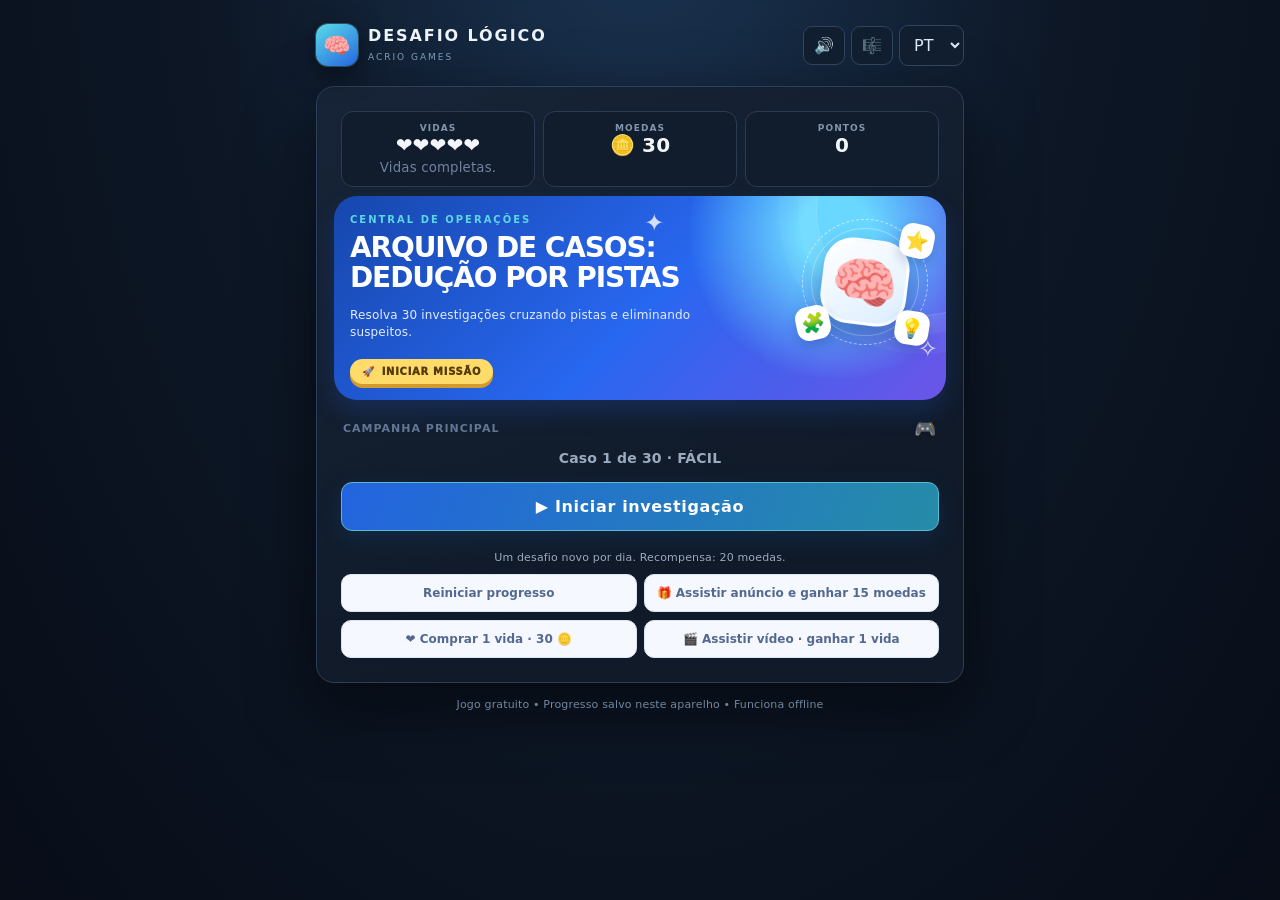
==== commit 1efa5c9f: "Atualizar Desafio Lógico com a versão atual da main" ====
--- a/projetos/desafio-logico/index.html
+++ b/projetos/desafio-logico/index.html
@@ -163,59 +163,7 @@
 en:{resume:"▶ Resume game",daily:"📅 Daily challenge",dailyDone:"Daily challenge completed today! Come back tomorrow.",dailyReward:"Daily challenge completed! +20 coins.",dailyIntro:"A new challenge every day. Reward: 20 coins.",phase:"STAGE",allDone:"1,000 STAGES COMPLETED!",allDoneText:"You completed all 1,000 stages!",nextPhase:"Stage completed! Next stage: {n}/1000",tryAgain:"You did not complete this stage. Try again!",resetConfirm:"Reset coins, score, and progress?",adButton:"Watch an ad and earn 15 coins",soundOn:"Sound: on",soundOff:"Sound: off",musicOn:"Music: on",musicOff:"Music: off",lives:"LIVES",coins:"COINS",score:"SCORE",welcome:"OPERATIONS CENTER",playNow:"START MISSION",chooseLevel:"MAIN CAMPAIGN",homeTitle:"Your next mission starts now.",homeSub:"Solve operations, decode patterns, and advance through 1,000 increasingly difficult stages.",easy:"Easy",easyDesc:"Warm up your mind",medium:"Medium",mediumDesc:"Think a little harder",hard:"Hard",hardDesc:"Challenge your logic",reset:"Reset progress",challenge:"CHALLENGE",hint:"💡 Hint · 10 🪙",quit:"Quit",back:"← Back",correct:"CORRECT",earned:"COINS EARNED",points:"POINTS",again:"Play again",nextStage:"Next stage",retry:"Try again",home:"Back to home",footer:"Free game • Progress saved on this device • Works offline",win:"Well done!",complete:"You completed the round!",lifeLost:"Incorrect answer.",lifeWait:"Next life in {m}",lifeReady:"Lives are full.",lifeAd:"Watch an ad to recover 1 life",right:"Correct answer! +10 points",noCoins:"You don't have enough coins.",hintText:"Hint",gameOver:"Game over",finished:"Round finished",adUnavailable:"Ad is not ready yet.",adReward:"Reward unlocked! +15 coins."},
 es:{resume:"▶ Continuar partida",daily:"📅 Desafío diario",dailyDone:"¡Desafío diario completado hoy! Vuelve mañana.",dailyReward:"¡Desafío diario completado! +20 monedas.",dailyIntro:"Un desafío nuevo cada día. Recompensa: 20 monedas.",phase:"FASE",allDone:"¡1.000 FASES COMPLETADAS!",allDoneText:"¡Has completado las 1.000 fases!",nextPhase:"¡Fase completada! Próxima fase: {n}/1000",tryAgain:"No completaste esta fase. ¡Inténtalo de nuevo!",resetConfirm:"¿Reiniciar monedas, puntos y progreso?",adButton:"Ver anuncio y ganar 15 monedas",soundOn:"Sonido: activado",soundOff:"Sonido: desactivado",musicOn:"Música: activada",musicOff:"Música: desactivada",lives:"VIDAS",coins:"MONEDAS",score:"PUNTOS",welcome:"CENTRO DE OPERACIONES",playNow:"INICIAR MISIÓN",chooseLevel:"CAMPAÑA PRINCIPAL",homeTitle:"Tu próxima misión comienza ahora.",homeSub:"Resuelve operaciones, descifra patrones y avanza por 1.000 etapas de dificultad creciente.",easy:"Fácil",easyDesc:"Calentamiento mental",medium:"Medio",mediumDesc:"Piensa un poco más",hard:"Difícil",hardDesc:"Desafía tu lógica",reset:"Reiniciar progreso",challenge:"DESAFÍO",hint:"💡 Pista · 10 🪙",quit:"Salir",back:"← Volver",correct:"ACIERTOS",earned:"MONEDAS GANADAS",points:"PUNTOS",again:"Jugar otra vez",nextStage:"Siguiente fase",retry:"Intentar de nuevo",home:"Volver al inicio",footer:"Juego gratuito • Progreso guardado • Funciona sin conexión",win:"¡Muy bien!",complete:"¡Has completado la ronda!",lifeLost:"Respuesta incorrecta.",lifeWait:"Próxima vida en {m}",lifeReady:"Vidas completas.",lifeAd:"Ver anuncio y recuperar 1 vida",right:"¡Respuesta correcta! +10 puntos",noCoins:"No tienes monedas suficientes.",hintText:"Pista",gameOver:"Fin del juego",finished:"Ronda terminada",adUnavailable:"El anuncio aún no está disponible.",adReward:"¡Recompensa desbloqueada! +15 monedas."}
 };
-const bank={
-easy:[
-["Quatro pessoas se cumprimentam apertando as mãos uma única vez entre cada par. Quantos apertos acontecem?",["4","5","6","8"],2],
-["Qual número completa a sequência? 2, 5, 10, 17, 26, __",["35","36","37","38"],2],
-["Um ônibus saiu com 12 passageiros. No primeiro ponto, 5 desceram e 3 entraram. Quantos ficaram?",["8","9","10","11"],2],
-["Lia chegou antes de Beto. Caio chegou depois de Beto. Quem chegou por último?",["Lia","Beto","Caio","Não é possível saber"],2],
-["Qual destas palavras pode ser formada reorganizando as letras de AMOR?",["MORA","RAMO","ROMA","Todas as anteriores"],3],
-["Todos os livros da estante são azuis. Este livro está na estante. O que podemos concluir?",["É azul","É vermelho","É novo","Não tem capa"],0],
-["Uma receita para 2 pessoas usa 3 ovos. Quantos ovos são necessários para 6 pessoas, mantendo a proporção?",["6","8","9","12"],2],
-["Qual número não segue o mesmo padrão dos outros?",["16","25","36","45"],3],
-["O relógio marca 14h20. Que horas serão 50 minutos depois?",["14h70","15h00","15h10","15h20"],2],
-["Uma caixa tem bolas de três cores diferentes. Sem olhar, qual é o mínimo de bolas que você precisa retirar para garantir duas da mesma cor?",["2","3","4","5"],2],
-["Três irmãos dividiram 24 figurinhas igualmente. Quantas cada um recebeu?",["6","7","8","9"],2],
-["Qual é o próximo mês depois de setembro?",["Agosto","Outubro","Novembro","Dezembro"],1],
-["Uma senha tem 3 algarismos diferentes. Qual opção certamente não pode ser uma senha válida?",["407","582","666","931"],2],
-["Se hoje é quinta-feira, que dia será daqui a 10 dias?",["Sábado","Domingo","Segunda-feira","Terça-feira"],1],
-["Um elevador está no 3º andar, sobe 5 andares e desce 2. Em qual andar termina?",["4º","5º","6º","7º"],2]
-],
-medium:[
-["Cinco impressoras iguais imprimem cinco cartazes em cinco minutos. Quanto tempo dez impressoras iguais levam para imprimir dez cartazes?",["2,5 minutos","5 minutos","10 minutos","20 minutos"],1],
-["Em uma fila, Marina está à frente de Paulo e atrás de Joana. Quem está no meio entre os três?",["Joana","Marina","Paulo","Não é possível saber"],1],
-["Qual número completa a sequência? 4, 7, 13, 25, 49, __",["73","89","97","101"],2],
-["Em uma sacola há 4 bolas pretas, 3 brancas e 2 verdes. Qual é a menor quantidade de bolas que garante retirar uma branca?",["3","4","6","7"],3],
-["Se todo NAR é BEX e nenhum BEX é TUM, o que é necessariamente verdadeiro?",["Todo NAR é TUM","Nenhum NAR é TUM","Alguns NAR são TUM","Todo TUM é NAR"],1],
-["Um produto recebeu desconto de 20% e passou a custar R$ 80. Qual era o preço original?",["R$ 90","R$ 96","R$ 100","R$ 120"],2],
-["Pedro tem o dobro da idade de Lucas. Juntos, têm 36 anos. Quantos anos tem Lucas?",["10","12","14","18"],1],
-["Quatro equipes jogam entre si uma única vez. Quantas partidas serão disputadas?",["4","5","6","8"],2],
-["Uma torneira enche metade de um tanque em 12 minutos, mantendo vazão constante. Quanto tempo leva para encher o tanque inteiro?",["18","20","24","30"],2],
-["Qual letra vem a seguir? B, E, I, N, T, __",["X","Y","Z","A"],3],
-["Em uma reunião, cada pessoa cumprimenta todas as outras uma vez. Se ocorreram 15 cumprimentos, quantas pessoas estavam presentes?",["5","6","7","8"],1],
-["Uma caixa contém 10 peças, das quais 2 são defeituosas. Ao retirar uma peça ao acaso, qual a chance de ela não ser defeituosa?",["20%","40%","80%","90%"],2],
-["Três caixas estão identificadas como maçãs, laranjas e frutas mistas, mas todas as etiquetas estão erradas. De qual caixa basta retirar uma fruta para descobrir todas as etiquetas?",["Da caixa Maçãs","Da caixa Laranjas","Da caixa Mistas","De qualquer uma"],2],
-["Um número multiplicado por 3 e depois acrescido de 7 resulta em 31. Qual é o número?",["6","7","8","9"],2],
-["Uma viagem começou às 22h45 e durou 3 horas e 35 minutos. A que horas terminou?",["01h20","01h45","02h10","02h20"],2]
-],
-hard:[
-["Você tem 9 moedas visualmente iguais; uma é mais pesada. Com uma balança de dois pratos, qual é o mínimo de pesagens para garantir encontrá-la?",["1","2","3","4"],1],
-["Há duas portas: uma leva à saída e outra a uma armadilha. Dois guardas sabem qual é qual; um sempre mente e o outro sempre diz a verdade. Você pode fazer uma pergunta a apenas um guarda. Qual estratégia funciona?",["Perguntar se ele é honesto","Perguntar qual porta o outro indicaria e escolher a oposta","Perguntar se a porta da esquerda é a saída","Não existe estratégia"],1],
-["Qual número completa a sequência? 2, 3, 5, 9, 17, 33, __",["49","57","65","66"],2],
-["Um relógio marca exatamente 3h15. Qual é o menor ângulo entre os ponteiros?",["0°","7,5°","15°","30°"],1],
-["Em uma corrida, você ultrapassa a pessoa que está na penúltima posição. Em que posição fica?",["Último","Penúltimo","Antepenúltimo","Primeiro"],1],
-["Três caixas contêm, respectivamente, duas bolas vermelhas, duas azuis, e uma de cada cor. Todas as etiquetas estão trocadas. Retirando uma bola de uma única caixa, de qual caixa você deve retirar para identificar todas?",["Da etiquetada vermelhas","Da etiquetada azuis","Da etiquetada mistas","De qualquer caixa"],2],
-["Um número de dois algarismos tem soma 11. Ao inverter os algarismos, o número diminui 27. Qual é o número original?",["47","56","65","74"],3],
-["Se  A implica B, e B é falso, o que podemos concluir sobre A?",["A é verdadeiro","A é falso","A pode ser qualquer coisa","B passa a ser verdadeiro"],1],
-["Há 6 pessoas em uma sala. Cada uma aperta a mão de todas as outras exatamente uma vez. Quantos apertos acontecem?",["12","15","18","30"],1],
-["Um recipiente tem 8 litros de água. Retira-se um quarto do conteúdo e depois acrescentam-se 2 litros. Quantos litros há agora?",["6","7","8","9"],2],
-["Quatro cartões mostram A, D, 4 e 7. Cada cartão tem uma letra de um lado e um número do outro. Regra: se há uma vogal de um lado, há número par do outro. Quais cartões precisam ser virados para testar a regra?",["A e 4","A e 7","D e 4","D e 7"],1],
-["Um código de três dígitos usa algarismos distintos. Quantos códigos podem ser formados com 1, 2, 3 e 4, sem repetir algarismos?",["12","18","24","64"],2],
-["Dois recipientes, um de 5 litros e outro de 3 litros, não têm marcações. Qual quantidade exata você consegue medir usando apenas esses recipientes?",["1 litro","2 litros","4 litros","Todas as anteriores"],3],
-["Em uma ilha, cada pessoa sempre diz a verdade ou sempre mente. Uma pessoa afirma: 'Nós dois somos mentirosos'. O que é possível concluir sobre quem falou?",["Diz a verdade","Mente","Os dois dizem a verdade","Não há solução"],1],
-["Uma sequência é formada somando os dois termos anteriores, mas começa com 2 e 3. Qual é o sétimo termo?",["21","29","34","55"],2]
-]
-};
+const bank={easy:[],medium:[],hard:[]};
 
 let soundEnabled=localStorage.getItem("dl-sound")!=="off";
 let musicEnabled=localStorage.getItem("dl-music")==="on";
@@ -971,5 +919,95 @@
 };
 
 load();initLevelProgress();$("language").value=state.lang;translate();renderStats();updateHome();setInterval(renderStats,1000);setInterval(save,60000);
+Object.assign(window,{start,resumeGame,startDaily,resetProgress,watchAd,buyLife,watchLifeAd,goHome,hint,watchHintAd,eliminateOptions,watchEliminateAd,revealAnswer,watchRevealAd,continueAfterResult});
+
+
+
+
+/* FAMÍLIA 1 — DEDUÇÃO POR PISTAS | 30 fases */
+const FAMILY1_CASES = [
+{level:"easy",s:["Ana","Bruno","Caio","Duda"],p:"O diamante desapareceu do museu. Quem o pegou?",c:["Ana estava na recepção durante todo o horário do roubo.","Bruno não tinha autorização para entrar na sala das joias.","Duda saiu do museu antes do alarme disparar."],a:"Caio",h:"Elimine quem tinha um álibi confirmado ou não podia acessar a sala.",x:"Ana estava na recepção, Bruno não tinha acesso e Duda já havia saído. Caio é o único sem álibi que o afaste do local."},
+{level:"easy",s:["Lia","Rafa","Nina","Tomás"],p:"Uma chave sumiu da oficina. Quem a escondeu?",c:["Lia estava trabalhando no depósito, longe da bancada.","Rafa foi visto do lado de fora antes de a chave desaparecer.","Nina estava na sala de ferramentas, onde a chave ficava; Tomás estava na quadra externa."],a:"Nina",h:"A pessoa procurada estava perto da sala de ferramentas no momento do desaparecimento.",x:"Lia e Rafa estavam em outros lugares. Nina estava na sala onde a chave ficava."},
+{level:"easy",s:["Marta","Igor","Bia","Leo"],p:"Quem trocou as etiquetas dos presentes?",c:["Marta estava organizando a mesa principal e não tocou nos presentes.","Igor saiu da festa antes da troca.","Leo estava no palco durante toda a apresentação."],a:"Bia",h:"Três pessoas têm atividades ou horários que as afastam dos presentes.",x:"Marta, Igor e Leo estavam ocupados em outros locais ou já tinham saído. Bia é a única possibilidade restante."},
+{level:"easy",s:["Enzo","Clara","Vitor","Sofia"],p:"Quem pegou o último mapa da expedição?",c:["Enzo estava no pátio quando o mapa desapareceu.","Clara estava registrando a saída dos equipamentos.","Sofia chegou ao acampamento somente depois do desaparecimento."],a:"Vitor",h:"Considere quem estava no acampamento e podia alcançar a mesa dos mapas.",x:"Enzo estava no pátio, Clara registrava equipamentos e Sofia ainda não havia chegado. Vitor é o único que resta."},
+{level:"easy",s:["Paula","Davi","Rui","Cecília"],p:"Quem desligou o alarme do laboratório?",c:["Paula estava na portaria, registrada pela câmera.","Davi estava em outra ala e não entrou no laboratório.","Cecília estava em casa, conforme o registro de entrada."],a:"Rui",h:"O responsável precisou estar dentro do laboratório.",x:"Paula, Davi e Cecília estavam fora do laboratório. Rui é o único que poderia ter desligado o alarme."},
+{level:"easy",s:["Nando","Iris","Caio","Luna"],p:"Quem levou o troféu da sala de esportes?",c:["Nando estava treinando na quadra externa.","Iris estava na secretaria, assinando documentos.","Luna foi embora antes do fim do treino."],a:"Caio",h:"O troféu desapareceu enquanto a sala de esportes ainda estava aberta.",x:"Nando e Iris estavam em outros locais, e Luna já havia saído. Caio permanece como única possibilidade."},
+{level:"easy",s:["Téo","Mila","João","Rita"],p:"Quem retirou a carta premiada do envelope?",c:["Téo ficou no caixa durante todo o sorteio.","Mila estava no palco anunciando os números.","Rita chegou depois que o envelope foi aberto."],a:"João",h:"A pessoa precisava estar perto da mesa do sorteio.",x:"Téo estava no caixa, Mila no palco e Rita chegou tarde. João era o único próximo da mesa."},
+{level:"easy",s:["Helena","Marcos","Lara","Pedro"],p:"Quem apagou a mensagem do quadro de avisos?",c:["Helena estava na biblioteca, registrada na entrada.","Marcos estava no corredor oposto ao quadro.","Pedro saiu do prédio antes de a mensagem ser apagada."],a:"Lara",h:"O quadro ficava no corredor principal.",x:"Helena estava na biblioteca, Marcos no corredor oposto e Pedro já tinha saído. Lara é a única pessoa restante."},
+{level:"easy",s:["Cris","Fábio","Nara","Otávio"],p:"Quem pegou a caixa de moedas da feira?",c:["Cris estava atendendo a barraca de livros.","Fábio estava na entrada, recebendo visitantes.","Otávio foi embora antes do fechamento da feira."],a:"Nara",h:"A caixa ficava atrás da barraca central.",x:"Cris e Fábio estavam em postos diferentes, e Otávio já havia ido embora. Nara é a única possibilidade."},
+{level:"easy",s:["Alice","Breno","César","Dora"],p:"Quem levou o diário antigo do arquivo?",c:["Alice estava catalogando documentos na sala ao lado.","Breno não tinha a chave do arquivo.","Dora foi vista saindo do prédio antes do sumiço."],a:"César",h:"O diário estava dentro do arquivo trancado.",x:"Alice estava em outra sala, Breno não tinha a chave e Dora já havia saído. César é o único que poderia ter entrado."},
+
+{level:"medium",s:["Mauro","Tainá","Felipe","Joana"],p:"Durante a exposição, uma peça foi substituída por uma réplica. Quem fez a troca?",c:["A troca ocorreu na galeria azul, depois das 15h.","Tainá estava na galeria azul, mas saiu antes das 15h.","Felipe estava na galeria verde durante todo o período.","Joana só entrou na exposição às 16h."],a:"Mauro",h:"Cruze o local e o horário: não basta ter estado na galeria em outro momento.",x:"Tainá saiu antes do horário, Felipe estava em outra galeria e Joana chegou depois. Mauro é o único que poderia estar na galeria azul após as 15h."},
+{level:"medium",s:["Bianca","Renato","Léo","Estela"],p:"Quem alterou o resultado do campeonato no computador da organização?",c:["A alteração foi feita no computador da sala técnica entre 18h e 18h30.","Renato estava transmitindo a final ao vivo nesse intervalo.","Léo estava no ginásio e não entrou na sala técnica.","Estela tinha acesso ao computador, mas seu cartão registrou entrada somente às 19h."],a:"Bianca",h:"Verifique quem tinha acesso e estava no local no intervalo exato.",x:"Renato estava transmitindo, Léo permaneceu no ginásio e Estela só entrou às 19h. Bianca é a única compatível com local e horário."},
+{level:"medium",s:["Gabriel","Sílvia","André","Mônica"],p:"Quem retirou o pacote da sala de entregas sem registrar a saída?",c:["O pacote saiu pela porta lateral, que só abre com cartão azul.","Sílvia usou o cartão azul, mas estava no refeitório no horário registrado pela câmera.","André não possui cartão azul.","Mônica estava em uma reunião externa."],a:"Gabriel",h:"A pessoa precisava ter cartão azul e estar no prédio naquele momento.",x:"Sílvia estava no refeitório, André não tinha o cartão e Mônica estava fora. Gabriel é a única pessoa restante com possibilidade de acesso."},
+{level:"medium",s:["Aline","Douglas","Priscila","Hugo"],p:"Quem trocou as placas de identificação dos quatro vasos?",c:["A troca aconteceu no jardim interno, durante a pausa do almoço.","Douglas estava no jardim, mas não se aproximou dos vasos: permaneceu junto ao portão.","Priscila almoçou fora do prédio.","Hugo estava no jardim apenas depois que as placas já tinham sido trocadas."],a:"Aline",h:"O responsável precisava estar no jardim e perto dos vasos durante a pausa.",x:"Douglas ficou junto ao portão, Priscila estava fora e Hugo chegou depois. Aline é a única pessoa que poderia ter feito a troca."},
+{level:"medium",s:["Samuel","Iara","Denis","Olívia"],p:"Quem abriu o armário de documentos sigilosos?",c:["O armário foi aberto usando a chave reserva, guardada na recepção.","Iara estava atendendo um visitante na recepção durante todo o período.","Denis não entrou no prédio naquele dia.","Olívia estava no prédio, mas seu registro mostra que permaneceu no auditório."],a:"Samuel",h:"A chave estava na recepção; elimine quem não podia alcançá-la no período.",x:"Iara atendia um visitante, Denis não entrou e Olívia permaneceu no auditório. Samuel é o único sem localização incompatível."},
+{level:"medium",s:["Vera","Caetano","Mirela","Artur"],p:"Quem mudou a ordem das pastas antes da auditoria?",c:["A mudança ocorreu na sala de arquivos entre 9h e 10h.","Caetano estava na sala, mas saiu às 8h45.","Mirela entrou na sala às 10h15.","Artur estava trabalhando na recepção durante todo o intervalo."],a:"Vera",h:"Compare os horários de entrada e saída com a janela da mudança.",x:"Caetano saiu antes das 9h, Mirela entrou depois das 10h e Artur ficou na recepção. Vera é a única pessoa que poderia estar na sala no intervalo."},
+{level:"medium",s:["Rafael","Cíntia","Breno","Lúcia"],p:"Quem levou o pen-drive da mesa de reunião?",c:["O pen-drive foi levado depois da reunião, quando a sala já estava vazia.","Cíntia saiu do prédio antes de a reunião terminar.","Breno permaneceu no estacionamento até o fim do expediente.","Lúcia voltou à sala somente no dia seguinte."],a:"Rafael",h:"A pessoa precisava ter voltado à sala depois da reunião e antes do fim do expediente.",x:"Cíntia saiu antes, Breno ficou no estacionamento e Lúcia só voltou no dia seguinte. Rafael é a única possibilidade."},
+{level:"medium",s:["Débora","Murilo","Sandro","Ester"],p:"Quem substituiu o convite original por um convite falso?",c:["O convite foi trocado na gráfica, usando a máquina de corte.","Murilo operava a impressora, mas não a máquina de corte.","Sandro estava fora da gráfica no horário da troca.","Ester chegou depois que a máquina já havia sido desligada."],a:"Débora",h:"A troca exigia acesso à máquina de corte durante o funcionamento.",x:"Murilo usava outra máquina, Sandro estava fora e Ester chegou tarde. Débora é a única pessoa que poderia ter usado a máquina de corte."},
+{level:"medium",s:["Nicolas","Teresa","Fábio","Yasmin"],p:"Quem retirou a amostra identificada como número 42?",c:["A amostra estava no refrigerador do laboratório dois.","Teresa tinha autorização, mas estava no laboratório um durante todo o horário.","Fábio não possuía acesso aos laboratórios.","Yasmin entrou no laboratório dois somente depois da conferência."],a:"Nicolas",h:"Autorização, local e horário precisam coincidir.",x:"Teresa estava em outro laboratório, Fábio não tinha acesso e Yasmin chegou depois. Nicolas é a única pessoa compatível."},
+{level:"medium",s:["Luís","Camila","Roberto","Jéssica"],p:"Quem alterou o destino indicado no painel de entregas?",c:["A alteração foi feita no terminal do depósito norte.","Camila estava no depósito sul.","Roberto estava dirigindo na rota externa no horário.","Jéssica tinha acesso ao terminal, mas seu turno começou depois da alteração."],a:"Luís",h:"O responsável precisava estar no depósito norte antes do início do turno de Jéssica.",x:"Camila estava no depósito sul, Roberto na rota externa e Jéssica ainda não havia iniciado o turno. Luís é o único que poderia estar no terminal."},
+
+{level:"hard",s:["Ícaro","Marta","Noel","Patrícia"],p:"Uma página foi arrancada do livro de registros entre 14h e 15h. Quem teve oportunidade de fazê-lo?",c:["A página ficava no arquivo, cuja porta foi aberta com o código temporário.","Marta sabia o código, mas estava em uma ligação gravada das 14h às 15h.","Noel entrou no arquivo às 13h40 e saiu antes de o código temporário ser ativado.","Patrícia chegou ao prédio às 15h10.","Ícaro foi o único registrado no corredor do arquivo entre 14h e 15h."],a:"Ícaro",h:"Combine o acesso ao arquivo com o intervalo exato em que a página desapareceu.",x:"Marta tinha um álibi durante todo o intervalo, Noel saiu antes da ativação do código e Patrícia chegou depois. Ícaro estava no corredor durante a janela do desaparecimento."},
+{level:"hard",s:["Raquel","Sérgio","Túlio","Valéria"],p:"O envelope lacrado foi aberto e fechado novamente. Quem tinha as condições necessárias?",c:["O envelope estava no gabinete, protegido por uma fechadura que exigia chave e senha.","Sérgio tinha a chave, mas não conhecia a senha.","Túlio conhecia a senha, mas sua chave estava registrada no cofre de segurança.","Valéria tinha a chave e a senha; a chamada de vídeo foi realizada no próprio gabinete.","Raquel estava no gabinete, mas não possuía chave nem senha."],a:"Valéria",h:"As condições de acesso eram duas, mas confira também se a pessoa tinha oportunidade no horário.",x:"Sérgio e Túlio tinham apenas um dos dois requisitos, e Raquel não tinha nenhum. Valéria possuía chave e senha; a chamada de vídeo não a exclui porque não há pista de que ela estivesse impedida de sair ou agir."},
+{level:"hard",s:["César","Lívia","Otávio","Rosa"],p:"Quem alterou a sequência de três caixas antes do transporte?",c:["A sequência foi alterada no galpão depois da conferência inicial.","Lívia participou da conferência inicial, mas deixou o galpão antes do transporte.","Otávio estava no caminhão durante todo o período da alteração.","Rosa entrou no galpão depois que as caixas já estavam carregadas.","César permaneceu no galpão entre a conferência e o carregamento."],a:"César",h:"A alteração aconteceu entre dois momentos: depois da conferência e antes do carregamento.",x:"Lívia saiu antes do intervalo, Otávio estava no caminhão e Rosa chegou tarde. César permaneceu no galpão durante toda a janela possível."},
+{level:"hard",s:["Eloá","Fabrício","Gustavo","Heloísa"],p:"O mapa de evacuação foi substituído por uma versão incorreta. Quem fez a troca?",c:["A troca exigia acesso à sala de planejamento e ao armário de mapas.","Fabrício tinha acesso à sala, mas não possuía a chave do armário.","Gustavo tinha a chave do armário, mas estava em treinamento fora do prédio.","Heloísa estava na sala de planejamento, porém o armário permaneceu lacrado durante sua permanência.","Eloá tinha acesso aos dois e esteve na sala durante o intervalo em que o lacre foi rompido."],a:"Eloá",h:"A pessoa precisava reunir duas condições: entrar na sala e abrir o armário.",x:"Fabrício não podia abrir o armário, Gustavo estava fora e Heloísa não rompeu o lacre enquanto esteve na sala. Eloá tinha os dois acessos e esteve lá no intervalo."},
+{level:"hard",s:["Heitor","Isabela","Júlio","Karen"],p:"Quem trocou o cartão de memória da câmera de segurança?",c:["A troca ocorreu no posto de monitoramento durante a queda de energia.","Isabela estava no posto, mas o equipamento reserva mostra que ela não tocou na câmera.","Júlio estava no gerador, restabelecendo a energia.","Karen chegou ao posto depois que a câmera voltou a gravar.","Heitor estava no posto durante a queda e tinha autorização para abrir o compartimento da câmera."],a:"Heitor",h:"A oportunidade ocorreu durante a queda de energia; estar no posto depois não é suficiente.",x:"Isabela não tocou no equipamento, Júlio estava no gerador e Karen chegou depois. Heitor estava no posto no momento crítico e tinha acesso ao compartimento."},
+{level:"hard",s:["Marina","Nélio","Olga","Paulo"],p:"Uma assinatura foi falsificada no contrato que estava sobre a mesa. Quem teve acesso ao documento no intervalo?",c:["O documento foi deixado na sala de reuniões às 11h e recolhido às 12h.","Nélio estava em uma reunião externa das 10h30 às 12h30.","Olga entrou na sala às 11h20, mas a mesa estava vazia porque o documento já havia sido levado para digitalização.","Paulo recebeu o documento digitalizado às 11h40, sem acesso ao original.","Marina permaneceu na sala entre 11h e 11h15, antes da retirada para digitalização."],a:"Marina",h:"Diferencie o documento original da cópia digital e observe o horário em que o original ainda estava na mesa.",x:"Nélio estava fora, Olga entrou depois que o original foi retirado e Paulo recebeu apenas a cópia digital. Marina teve acesso ao original enquanto ele estava sobre a mesa."},
+{level:"hard",s:["Quésia","Rômulo","Simone","Tadeu"],p:"Quem mudou a etiqueta de destino de uma encomenda especial?",c:["A etiqueta foi alterada no setor de triagem antes das 8h.","Rômulo começou o turno às 8h30.","Simone estava no setor, mas operava a esteira de saída, sem acesso ao sistema de etiquetas.","Tadeu estava no setor de recebimento, que fica em outro prédio.","Quésia iniciou o turno às 7h e estava autorizada a usar o sistema de etiquetas."],a:"Quésia",h:"A mudança ocorreu antes das 8h e exigia acesso ao sistema específico.",x:"Rômulo começou depois, Simone não tinha acesso ao sistema e Tadeu estava em outro prédio. Quésia estava no setor no horário e tinha autorização."},
+{level:"hard",s:["Ulisses","Vitória","Wesley","Zara"],p:"O arquivo original foi substituído por uma cópia. Quem poderia ter feito a substituição sem deixar registro de retirada?",c:["O arquivo original ficava em uma gaveta com controle de chave.","Vitória tinha a chave, mas a gaveta permaneceu fechada durante seu turno.","Wesley não possuía chave e não tinha autorização para entrar na sala.","Zara entrou na sala depois que a gaveta já havia sido lacrada para conferência.","Ulisses tinha a chave reserva e entrou na sala antes da lacração."],a:"Ulisses",h:"A pessoa precisava ter uma chave válida e entrar antes da lacração da gaveta.",x:"Vitória tinha chave, mas a gaveta não foi aberta em seu turno. Wesley não tinha acesso e Zara chegou tarde. Ulisses tinha a chave reserva e entrou antes da lacração."},
+{level:"hard",s:["Amélia","Bárbara","Cauê","Dênis"],p:"Quem removeu a peça de reposição do estoque sem lançar a baixa?",c:["A peça estava na prateleira três e foi retirada durante a troca de turno.","Bárbara conferiu a prateleira três, mas saiu antes da troca de turno.","Cauê assumiu o turno, porém ficou no balcão de atendimento até a conferência terminar.","Dênis estava no estoque, mas não tinha autorização para abrir a prateleira três.","Amélia estava no estoque durante a troca e possuía autorização para acessar a prateleira."],a:"Amélia",h:"A oportunidade exige presença no estoque durante a troca e autorização para abrir a prateleira.",x:"Bárbara saiu antes, Cauê permaneceu no balcão e Dênis não tinha autorização. Amélia reúne presença e acesso autorizado no intervalo."},
+{level:"hard",s:["Érico","Flávia","Gil","Hana"],p:"O registro de temperatura foi alterado depois do fechamento do laboratório. Quem fez a alteração?",c:["O sistema só permitia editar o registro no terminal interno, após autenticação individual.","Flávia tinha credencial, mas seu acesso foi encerrado às 17h.","Gil estava no laboratório depois do fechamento, mas não possuía credencial de edição.","Hana tinha credencial ativa, mas estava fora do prédio, conforme o registro de entrada.","Érico tinha credencial ativa e permaneceu no laboratório após o fechamento."],a:"Érico",h:"A pessoa precisava estar no laboratório depois do fechamento e ter credencial de edição ativa.",x:"Flávia teve o acesso encerrado, Gil não podia editar e Hana estava fora do prédio. Érico tinha credencial ativa e permaneceu no laboratório."}
+];
+
+const oldFamily1CurrentChallenge=currentRunChallenge;
+currentRunChallenge=function(){
+ if(state.mode!=="daily"&&state.phase>=1&&state.phase<=30){
+  const c=FAMILY1_CASES[state.phase-1];
+  return {type:"detective",level:c.level,prompt:c.p,clues:c.c,options:c.s.slice(),answer:c.s.indexOf(c.a),hint:c.h,explanation:c.x,special:false,boss:false};
+ }
+ return oldFamily1CurrentChallenge();
+};
+const oldFamily1Translate=translate;
+translate=function(){oldFamily1Translate();if($("homeTitle")&&state.phase<=30)$("homeTitle").textContent=state.lang==="en"?"CASE FILES: DEDUCTION BY CLUES":state.lang==="es"?"ARCHIVOS: DEDUCCIÓN POR PISTAS":"ARQUIVO DE CASOS: DEDUÇÃO POR PISTAS";if($("homeSub")&&state.phase<=30)$("homeSub").textContent=state.lang==="en"?"Solve 30 investigations by connecting clues and eliminating suspects.":state.lang==="es"?"Resuelve 30 investigaciones conectando pistas y eliminando sospechosos.":"Resolva 30 investigações cruzando pistas e eliminando suspeitos.";};
+const oldFamily1UpdateHome=updateHome;
+updateHome=function(){
+ oldFamily1UpdateHome();
+ const en=state.lang==="en",es=state.lang==="es",done=state.phase>30;
+ if($("homeTitle"))$("homeTitle").textContent=done?(en?"FAMILY 1 COMPLETED":es?"FAMILIA 1 COMPLETADA":"FAMÍLIA 1 CONCLUÍDA"):(en?"CASE FILES: DEDUCTION BY CLUES":es?"ARCHIVOS: DEDUCCIÓN POR PISTAS":"ARQUIVO DE CASOS: DEDUÇÃO POR PISTAS");
+ if($("homeSub"))$("homeSub").textContent=done?(en?"All 30 investigations solved.":es?"Las 30 investigaciones están resueltas.":"As 30 investigações foram resolvidas."):(en?"Solve 30 investigations by connecting clues and eliminating suspects.":es?"Resuelve 30 investigaciones conectando pistas y eliminando sospechosos.":"Resolva 30 investigações cruzando pistas e eliminando suspeitos.");
+ if($("progressInfo"))$("progressInfo").textContent=done?(en?"30 of 30 cases completed":es?"30 de 30 casos completados":"30 de 30 casos concluídos"):(en?"Case ":es?"Caso ":"Caso ")+state.phase+(en?" of 30":es?" de 30":" de 30")+" · "+(state.phase<=10?(en?"EASY":es?"FÁCIL":"FÁCIL"):state.phase<=20?(en?"MEDIUM":es?"MEDIO":"MÉDIO"):(en?"HARD":es?"DIFÍCIL":"DIFÍCIL"));
+ if($("startBtn")){$("startBtn").classList.toggle("hidden",done||!!state.active);$("startBtn").textContent=en?"▶ Start investigation":es?"▶ Iniciar investigación":"▶ Iniciar investigação";}
+ if($("resumeBtn"))$("resumeBtn").textContent=en?"▶ Resume investigation":es?"▶ Continuar investigación":"▶ Continuar investigação";
+ if($("dailyBtn"))$("dailyBtn").classList.add("hidden");
+};
+const oldFamily1Start=start;
+start=function(){
+ if(state.phase>30){toast(state.lang==="en"?"Family 1 completed.":state.lang==="es"?"Familia 1 completada.":"Família 1 concluída.");return;}
+ playTone("click");restoreLives();
+ if(state.lives<=0){toast(words[state.lang].lifeWait.replace("{m}",Math.ceil(Math.max(0,LIFE_INTERVAL-(Date.now()-state.lifeUpdatedAt))/60000)));return;}
+ state.mode="normal";state.level=state.phase<=10?"easy":state.phase<=20?"medium":"hard";state.runRound=0;state.runLength=1;state.round=0;state.mistakes=0;state.correct=0;state.earned=0;state.locked=false;state.questions=[];state.mini=currentRunChallenge();show("game");$("levelTag").textContent=state.lang==="en"?(state.level==="easy"?"EASY":state.level==="medium"?"MEDIUM":"HARD"):state.level==="easy"?"FÁCIL":state.level==="medium"?(state.lang==="es"?"MEDIO":"MÉDIO"):"DIFÍCIL";renderQuestion();save();
+};
+resumeGame=function(){
+ if(!state.active)return;
+ const a=state.active;state.mode="normal";state.level=state.phase<=10?"easy":state.phase<=20?"medium":"hard";state.runRound=0;state.runLength=1;state.mistakes=a.mistakes||0;state.correct=a.correct||0;state.earned=a.earned||0;state.mini=currentRunChallenge();show("game");renderQuestion();
+};
+startDaily=function(){toast(state.lang==="en"?"Daily challenges will return in a future family.":state.lang==="es"?"El desafío diario volverá en una futura familia.":"O desafio diário voltará em uma próxima família.");};
+const oldFamily1RenderQuestion=renderQuestion;
+renderQuestion=function(){oldFamily1RenderQuestion();$("phaseLabel").textContent=(state.lang==="en"?"CASE ":state.lang==="es"?"CASO ":"CASO ")+state.phase+"/30 · "+(state.lang==="en"?"FAMILY 1":state.lang==="es"?"FAMILIA 1":"FAMÍLIA 1");};
+finish=function(){
+ const completed=state.phase,passed=state.lives>0;
+ playTone(passed?"win":"wrong");state.active=null;
+ if(passed){if(completed%10===0){state.coins+=15;state.earned+=15;}if(completed<30)state.phase=completed+1;else state.phase=31;}
+ show("result");save();updateHome();$("bar").style.width="100%";
+ $("againBtn").textContent=passed?(completed===30?(state.lang==="en"?"Back to cases":state.lang==="es"?"Volver a casos":"Voltar aos casos"):words[state.lang].nextStage):words[state.lang].retry;
+ $("resultEmoji").textContent=passed?(completed===30?"🏆":"🧩"):"🧩";
+ $("resultTitle").textContent=passed?(completed===30?(state.lang==="en"?"Family 1 completed!":state.lang==="es"?"¡Familia 1 completada!":"Família 1 concluída!"):words[state.lang].win):words[state.lang].gameOver;
+ $("resultText").textContent=passed?(completed===30?(state.lang==="en"?"You solved all 30 deduction cases.":state.lang==="es"?"Has resuelto los 30 casos de deducción.":"Você resolveu os 30 casos de dedução."):state.lang==="en"?"Case completed. Next case: "+state.phase+"/30":state.lang==="es"?"Caso completado. Siguiente caso: "+state.phase+"/30":"Caso concluído. Próximo caso: "+state.phase+"/30"):words[state.lang].tryAgain;
+ $("correct").textContent=passed?"1/1":"0/1";$("earned").textContent="+"+state.earned;$("finalScore").textContent=state.score;
+};
+continueAfterResult=function(){playTone("click");if(state.lives<=0||state.phase>30){goHome();return;}start();};
+state.phase=Math.min(31,Math.max(1,Number(state.phase)||1));state.level=state.phase<=10?"easy":state.phase<=20?"medium":"hard";state.mode="normal";state.levelProgress={easy:1,medium:1,hard:1,expert:1};persistLevelProgress();save();translate();updateHome();
+
 </script></body></html>
-<!-- ZIP atualizado: 2026-11-10 -->
+<!-- Família 1: 30 fases de dedução por pistas -->
